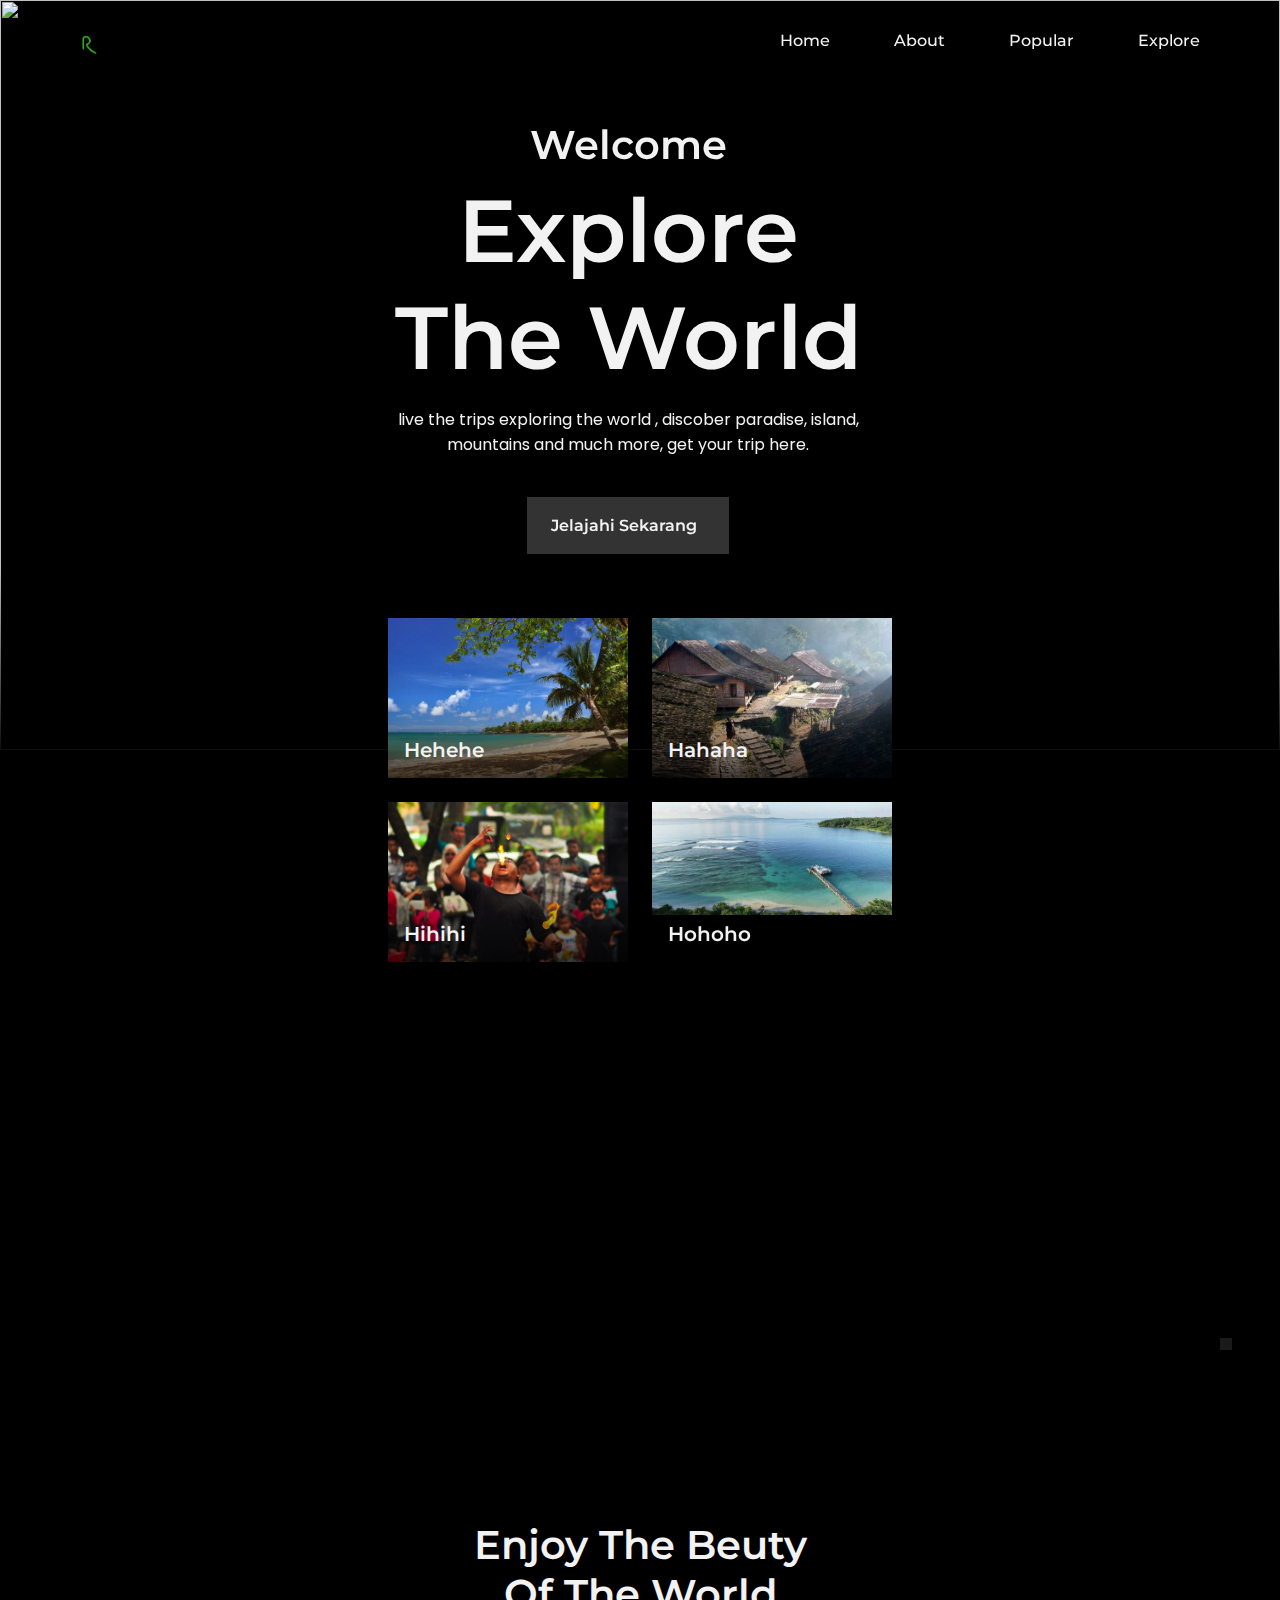
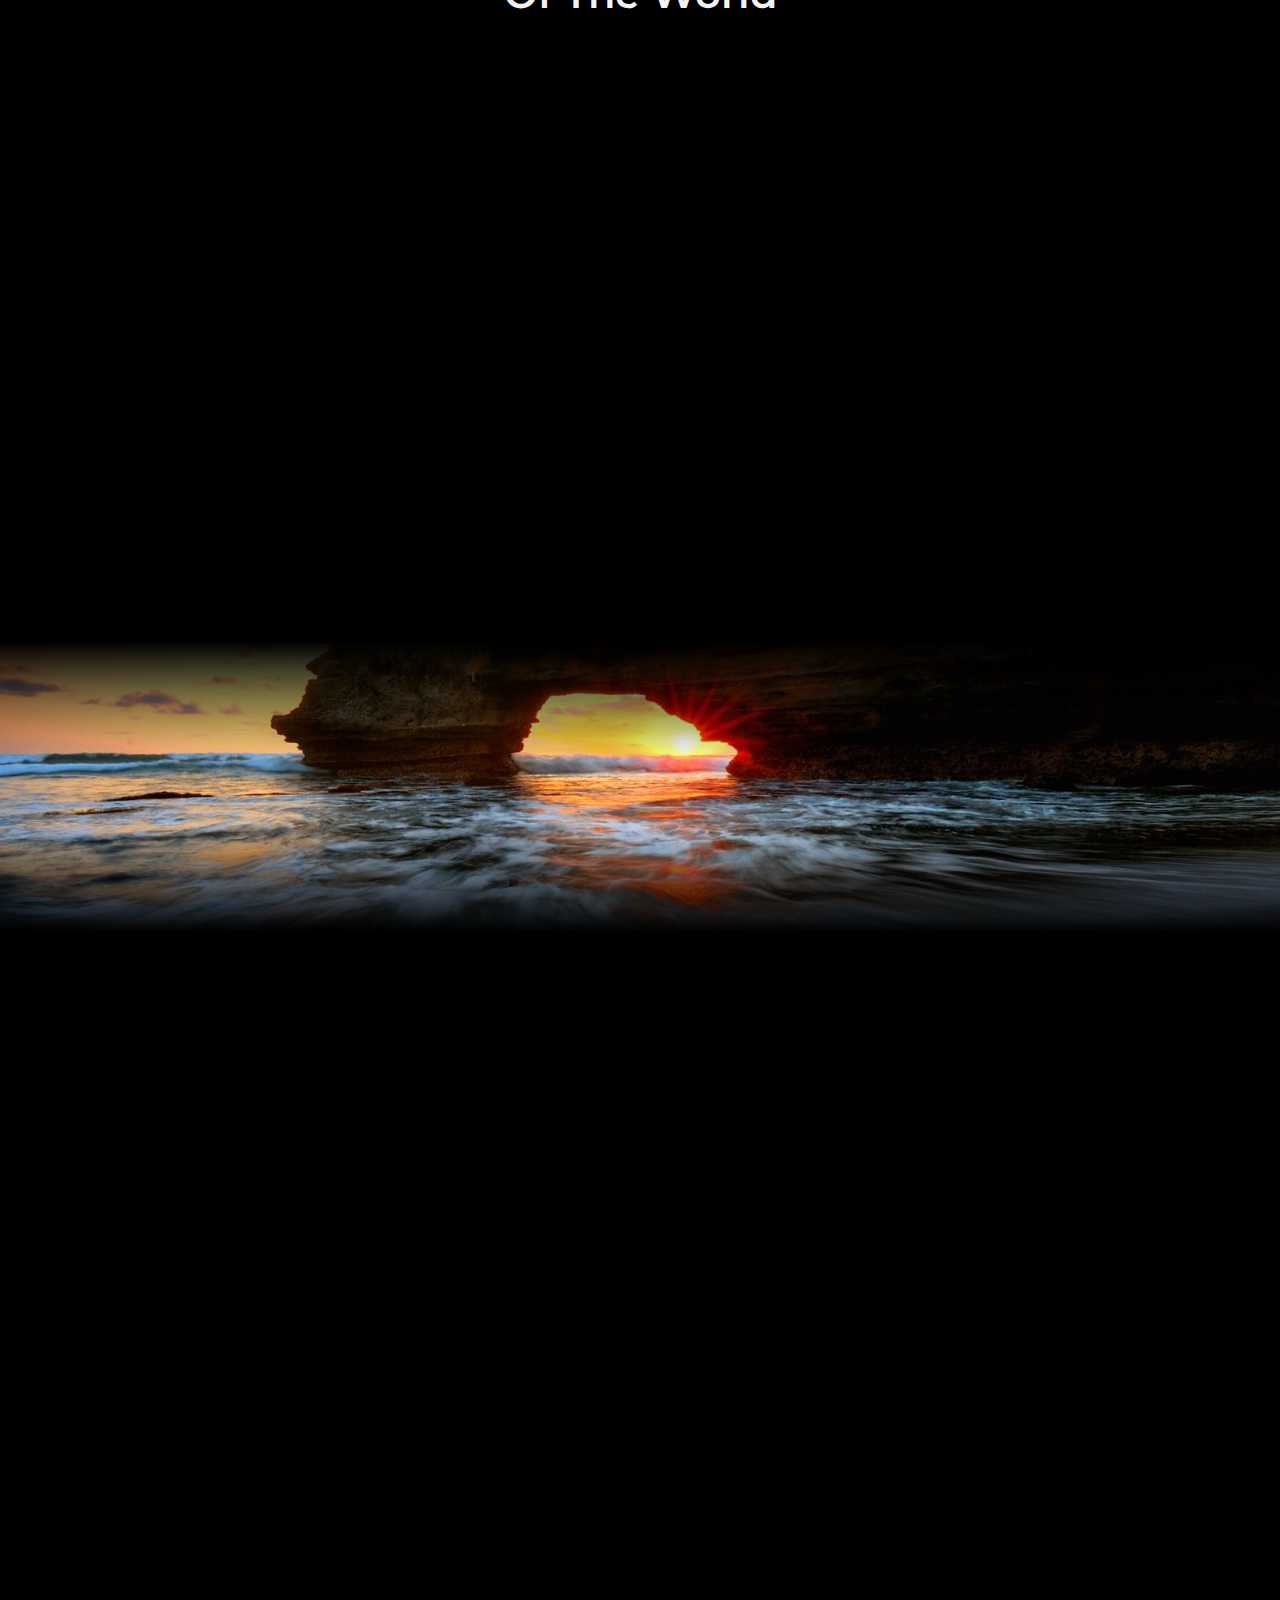
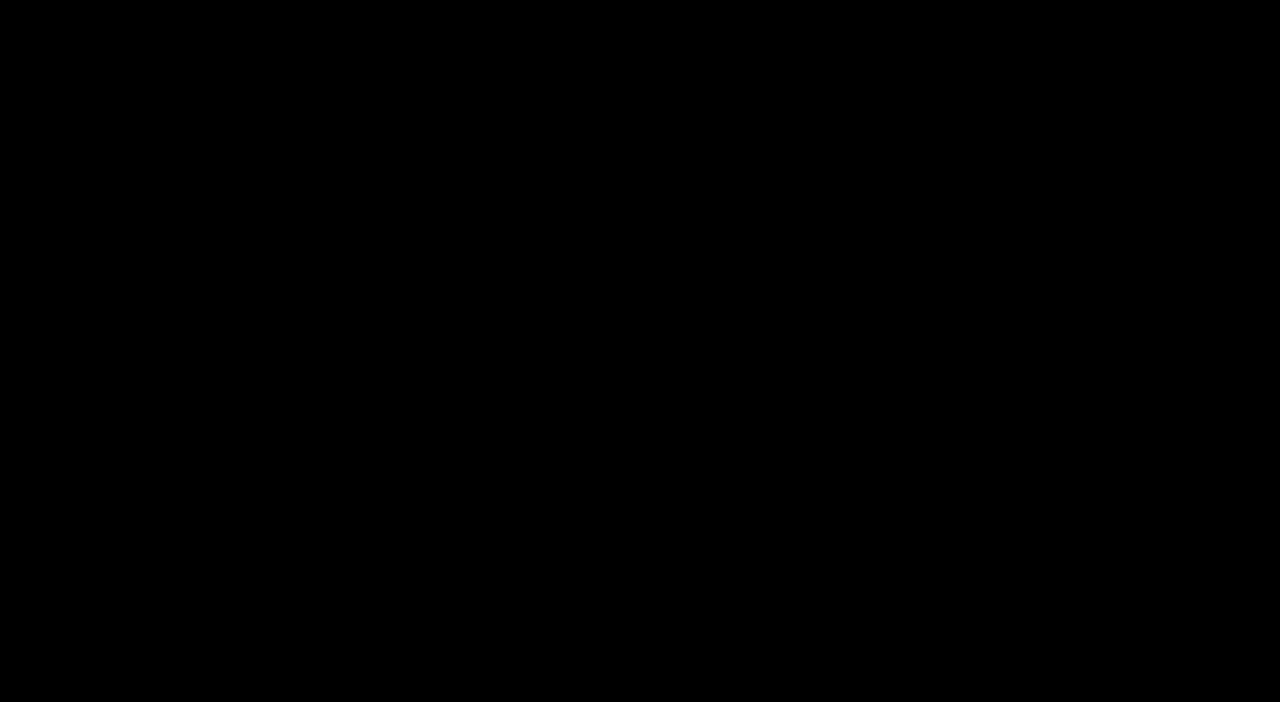
==== BantenaraNewVer/index.html @ 62ef26cf "Add files via upload" ====
<!DOCTYPE html>
   <html lang="en">
   <head>
      <meta charset="UTF-8">
      <meta name="viewport" content="width=device-width, initial-scale=1.0">

      <!--=============== FAVICON ===============-->
      <link rel="shortcut icon" href="assets/img/favicon.png" type="image/x-icon">

      <!--=============== REMIXICONS ===============-->
      <link href="https://cdn.jsdelivr.net/npm/remixicon@3.2.0/fonts/remixicon.css" rel="stylesheet">

      <!--=============== CSS ===============-->
      <link rel="stylesheet" href="assets/css/styles.css">

      <title>Responsive travel website - Bedimcode</title>
   </head>
   <body>
      <!--==================== HEADER ====================-->
      <header class="header" id="header">
         <nav class="nav container">
            <a href="#" class="nav__logo">
               <img src="assets/img/ITEM IJO-01.png" alt="" width="30px">
            </a>

            <div class="nav__menu" id="nav-menu">
               <ul class="nav__list">
                     <li class="nav__item">
                        <a href="#home" class="nav__link">Home</a>
                     </li>

                     <li class="nav__item">
                        <a href="#about" class="nav__link">About</a>
                     </li>

                     <li class="nav__item">
                        <a href="#popular" class="nav__link">Popular</a>
                     </li>

                     <li class="nav__item">
                        <a href="#explore" class="nav__link">Explore</a>
                     </li>
               </ul>

               <!-- button -->
               <div class="nav__close" id="nav-close">
                  <i class="ri-close-line"></i>
               </div>
            </div>

            <!-- toggle -->
            <div class="nav__toggle" id="nav-toggle">
               <i class="ri-menu-fill"></i>
            </div>
         </nav>
      </header>

      <!--==================== MAIN ====================-->
      <main class="main">
         <!--==================== HOME ====================-->
         <section class="home section" id="home">
            <img src="assets/img/BG REVISI BARU-01.jpg" alt="" class="home__bg">
            <div class="home__shadow"></div>

            <div class="home__container container grid">
               <div class="home__data">
                  <h3 class="home__subtitle">
                     Welcome
                  </h3>

                  <h1 class="home__title">
                     Explore <br> The World
                  </h1>

                  <p class="home__description">
                     live the trips exploring the world ,
                     discober paradise, island, mountains and
                     much more, get your trip here.
                  </p>

                  <a href="#about" class="button">
                        Jelajahi Sekarang <i class="ri-arrow-right-line"></i>
                  </a>
               </div>

               <div class="home__cards grid" >

                  <article class="home__card">
                     <img src="assets/img/assets-AnyerBeach.jpg" class="home__card-img" alt="">
                     <h3 class="home__card-title">Hehehe</h3>
                     <div class="home__card-shadow"></div>
                  </article>

                  <article class="home__card">
                     <img src="assets/img/assets-Baduy.jpg" class="home__card-img" alt="">
                     <h3 class="home__card-title">Hahaha</h3>
                     <div class="home__card-shadow"></div>
                  </article>

                  <article class="home__card">
                     <img src="assets/img/DEBUS.jpg" class="home__card-img" alt="">
                     <h3 class="home__card-title">Hihihi</h3>
                     <div class="home__card-shadow"></div>
                  </article>

                  <article class="home__card">
                     <img src="assets/img/taman nasional ujunng kulon.jpg" class="home__card-img" alt="">
                     <h3 class="home__card-title">Hohoho</h3>
                     <div class="home__card-shadow"></div>
                  </article>
               </div>
            </div>
         </section>

         <!--==================== ABOUT ====================-->
         <section class="about section" id="about">
            <div class="about__container container grid">
                  <div class="about__data">
                     <h2 class="section_title">
                        Learn More <br>
                        About Us
                     </h2>
                     <p class="about__description">
                        Lorem ipsum, dolor sit amet 
                        consectetur adipisicing elit. 
                        Quod, ullam! Lorem ipsum dolor sit 
                        Lorem ipsum dolor sit amet.amet.
                     </p>
                     <a href="#popular" class="button">
                        Explore Now <i class="ri-arrow-right-line"></i>
                     </a>
                  </div>
                  <div class="about__image">
                     <img src="/assets/img/bg-index.jpg" alt="" class="about__img">
                     <div class="about__shadow"></div>
                  </div>
            </div>       
         </section>

         <!--==================== POPULAR ====================-->
         <section class="popular section" id="popular">
            <h2 class="section__title">
               Enjoy The Beuty <br>
               Of The World
            </h2>
            <div class="popular__container container grid">
               <article class="popular__card">
                  <div class="popular__image">
                     <img src="assets/img/popular-mountain.jpg" alt="" class="popular__img">
                     <div class="popular__shadow"></div>
                  </div>
                  <h2 class="popular__title">
                     Hehehe
                  </h2>
                  <div class="popular__location">
                     <i class="ri-map-pin-line"></i>
                     <span>Banten</span>
                  </div>
   
               </article>

               <article class="popular__card">
                  <div class="popular__image">
                     <img src="assets/img/popular-forest.jpg" alt="" class="popular__img">
                     <div class="popular__shadow"></div>
                  </div>
                  <h2 class="popular__title">
                        Huhuhu
                  </h2>
                  <div class="popular__location">
                     <i class="ri-map-pin-line"></i>
                     <span>Banten</span>
                  </div>
   
               </article>
               <article class="popular__card">
                  <div class="popular__image">
                     <img src="assets/img/popular-forest.jpg" alt="" class="popular__img">
                     <div class="popular__shadow"></div>
                  </div>
                  <h2 class="popular__title">
                        Huhuhu
                  </h2>
                  <div class="popular__location">
                     <i class="ri-map-pin-line"></i>
                     <span>Banten</span>
                  </div>
   
               </article>
            </div>
         </section>
         
         <!--==================== EXPLORE ====================-->
         <section class="explore section" id="explore">
            <div class="explore__container grid">
               <div class="explore__image">
                  <img src="assets/img/bg-index.jpg" alt="" class="explore__img">
                  <div class="explore__shadow"></div>
               </div>

               <div class="explore__content container grid">
                  <div class="explore__data">
                     <h2 class="section__title">
                        Explore The <br>
                        Best Place
                     </h2>
                     <p class="explore__description">
                        Lorem ipsum dolor sit, amet consectetur adipisicing elit. 
                        Asperiores recusandae consequatur minus, id sit reprehenderit 
                        hic rem modi deserunt magni porro. Eligendi dicta dolorem 
                        adipisci illo sapiente! Repudiandae, reiciendis illum obcaecati 
                        natus quis mollitia dolorem rerum, vero illo facilis sequi eaque 
                        ducimus, deleniti porro quae veritatis labore voluptatum at modi!
                     </p>
                  </div>

                  <div class="explore__user">
                     <img src="assets/img/explore-perfil.png" alt="" class="explore__perfil">
                     <span class="explore_name">Pante Slebew</span>
                  </div>
               </div>
            </div>
         </section>
         
         <!--==================== JOIN ====================-->
         <section class="join section">
            <div class="join__container container grid">
               <div class="join__data">
                  <h2 class="section__title" >
                     Your Journey <br>
                     Starts Here
                  </h2>
                  <p class="join__description">
                     Lorem ipsum dolor sit amet consectetur 
                     adipisicing elit. Natus alias dolor eaque 
                     molestias doloribus accusantium.
                  </p>
                  <form action="" class="join__form">
                     <input type="email" placeholder="Enter your email" class="join__input"> 
                     <button class="join__button button">
                        Subscribe our newsletter <i class="ri-arrow-right-line"></i>
                     </button>
                  </form>
               </div>
               <div class="join__image">
                  <img src="assets/img/join-island.jpg" alt="" class="join__img">
                  <div class="join__shadow"></div>
               </div>
            </div>
         </section>
      </main>

      <!--==================== FOOTER ====================-->
      <footer class="footer">
         <div class="footer__container ">
            <div class="footer__content grid">
               <a href="" class="footer__logo">Bantenara</a>
               <p class="footer__description">
                  Lorem ipsum dolor sit amet <br> consectetur adipisicing elit. Iure, laborum.
               </p>
            </div>
            <div class="footer__data grid">
               <div>
                  <h3 class="footer__title">about</h3>
                  <ul class="footer__links">
                     <li>
                        <a href="#" class="footer__link">about us</a>
                     </li>

                     <li>
                        <a href="#" class="footer__link">features</a>
                     </li>

                     <li>
                        <a href="#" class="footer__link">News & blog</a>
                     </li>
                  </ul>
               </div>

               <div>
                  <h3 class="footer__title">company</h3>
                  <ul class="footer__links">
                     <li>
                        <a href="#" class="footer__link">FAQs</a>
                     </li>

                     <li>
                        <a href="#" class="footer__link">History</a>
                     </li>

                     <li>
                        <a href="#" class="footer__link">Testimonials</a>
                     </li>
                  </ul>
               </div>
               <div>
                  <h3 class="footer__title">contact</h3>
                  <ul class="footer__links">
                     <li>
                        <a href="#" class="footer__link">call center</a>
                     </li>

                     <li>
                        <a href="#" class="footer__link">support center</a>
                     </li>

                     <li>
                        <a href="#" class="footer__link">contact us</a>
                     </li>
                  </ul>
               </div>
               <div>
                  <h3 class="footer__title">supports</h3>
                  <ul class="footer__links">
                     <li>
                        <a href="#" class="footer__link">privacy policy</a>
                     </li>

                     <li>
                        <a href="#" class="footer__link">terms & services</a>
                     </li>

                     <li>
                        <a href="#" class="footer__link">payments</a>
                     </li>
                  </ul>
               </div>
            </div>

            <div class="footer__group">
               <div class="footer__social">
                  <a href="" class="footer__social-link">
                     <i class="ri-facebook-line"></i>
                  </a>
                  <a href="" class="footer__social-link">
                     <i class="ri-instagram-line"></i>
                  </a>
                  <a href="" class="footer__social-link">
                     <i class="ri-twitter-line"></i>
                  </a>
                  <a href="" class="footer__social-link">
                     <i class="ri-youtube-line"></i>
                  </a>
               </div>
               <span class="footer__copy">
                  &#169; Copyright Bantenara
               </span>
            </div>
         </div>
      </footer>

      <!--========== SCROLL UP ==========-->
      <a href="#" class="scrollup" id="scroll-up">
         <i class="ri-arrow-up-line"></i>
      </a>

      <!--=============== SCROLLREVEAL ===============-->
      <script src="assets/js/scrollreveal.min.js"></script>

      <!--=============== MAIN JS ===============-->
      <script src="assets/js/main.js"></script>
   </body>
</html>
---- BantenaraNewVer/assets/css/styles.css ----
/*=============== GOOGLE FONTS ===============*/
@import url("https://fonts.googleapis.com/css2?family=Montserrat:wght@500;600&family=Poppins:wght@400;500&display=swap");

/*=============== VARIABLES CSS ===============*/
:root {
  --header-height: 3.5rem;

  /*========== Colors ==========*/
  /*Color mode HSL(hue, saturation, lightness)*/
  --title-color: hsl(0, 0%, 95%);
  --text-color: hsl(0, 0%, 70%);
  --text-color-light: hsl(0, 0%, 60%);
  --body-color: hsl(0, 0%, 0%);
  --container-color: hsl(0, 0%, 8%);

  /*========== Font and typography ==========*/
  /*.5rem = 8px | 1rem = 16px ...*/
  --body-font: "Poppins", sans-serif;
  --second-font: "Montserrat", sans-serif;
  --biggest-font-size: 2.75rem;
  --h1-font-size: 1.5rem;
  --h2-font-size: 1.25rem;
  --h3-font-size: 1rem;
  --normal-font-size: .938rem;
  --small-font-size: .813rem;
  --smaller-font-size: .75rem;

  /*========== Font weight ==========*/
  --font-regular: 400;
  --font-medium: 500;
  --font-semi-bold: 600;

  /*========== z index ==========*/
  --z-tooltip: 10;
  --z-fixed: 100;
}


/*========== Responsive typography ==========*/
@media screen and (min-width: 1152px) {
  :root {
    --biggest-font-size: 5.5rem;
    --h1-font-size: 2.5rem;
    --h2-font-size: 1.5rem;
    --h3-font-size: 1.25rem;
    --normal-font-size: 1rem;
    --small-font-size: .875rem;
    --smaller-font-size: .813rem;
  }
}

/*=============== BASE ===============*/
* {
  box-sizing: border-box;
  padding: 0;
  margin: 0;
}

html {
  scroll-behavior: smooth;
  
}

body,
button,
input {
  font-family: var(--body-font);
  font-size: var(--normal-font-size);
  color: var(--text-color);
}

body {
  background-color: var(--body-color);
}

button,
input {
  outline: none;
  border: none;
}

h1, h2, h3, h4 {
  color: var(--title-color);
  font-family: var(--second-font);
  font-weight: var(--font-semi-bold);
}

ul {
  list-style: none;
}

a {
  text-decoration: none;
}

img {
  display: block;
  max-width: 100%;
  height: auto;
}

/*=============== REUSABLE CSS CLASSES ===============*/
.container {
  max-width: 1120px;
  margin-inline: 1.5rem;
}

.grid {
  display: grid;
  gap: 1.5rem;
}

.section {
  padding-block: 5rem 1rem;
}

.section__title {
  text-align: center;
  font-size: var(--h1-font-size);
  margin-bottom: 1.5rem;
}

.main {
  overflow: hidden; /* For animation ScrollReveal */
}

/*=============== HEADER & NAV ===============*/
.header{
  position: fixed;
  width: 100%;
  background-color: transparent;
  top: 0;
  left: 0;
  z-index: var(--z-fixed);
}

.nav{
  height: var(--header-height);
  display: flex;
  justify-content: space-between;
  align-items: center;
}

.nav__logo{
  color: var(--title-color);
  font-family: var(--second-font);
  font-weight: var(--font-semi-bold);
}

.nav__toggle,
.nav__close{
  display: flex;
  font-size: 1.2rem;
  color: var(--title-color);
  cursor: pointer;
}

/* Navigation for mobile devices */
@media screen and (max-width:1023px) {
  .nav__menu{
    position: fixed;
    top: -100%;
    left: 0;
    background-color: hsla(0,0%,0%,.3);
    width: 100%;
    padding-block: 4rem;
    backdrop-filter: blur(24px);
    -webkit-backdrop-filter: blur(24px);
    transition: top .4s;
  }
}

.nav__list{
  text-align: center;
  display: flex;
  flex-direction: column;
  row-gap: 2.5rem;

}

.nav__link{
  position: relative;
  color: var(--title-color);
  font-family: var(--second-font);
  font-weight: var(--font-medium);
}

.nav__close{
  position: absolute;
  top:1rem;
  right: 1.5rem;
}

/* Show menu */
.show-menu{
  top: 0;
}

/* Add blur to header */
.blur-header::after{
  content: '';
  position: absolute;
  width: 1000%;
  height: 100%;
  background-color: hsla(0,0%,0%,.3);
  backdrop-filter: blur(24px);
  -webkit-backdrop-filter: blur(24px);
  top: 0;
  left: 0;
  z-index: -1;
}

/* Active link */
.active-link::after{
  width: 70%;
  
}

/*=============== HOME ===============*/
.home{
  position: relative;
}

.home__bg{
  position: absolute;
  top: 0;
  left: 0;
  width: 100%;
  height: 750px;
  object-fit: cover;
  object-position: center;
}

.home__shadow{
  position: absolute;
  top: 0;
  left:0;
  width: 100%;
  height: 800px;
  background: linear-gradient(180deg, 
  hsla(0,0%,0%,0)58%,
  hsl(0,0%,0%)78% );
}
.home__container{
   position: relative;
   padding-top: 3rem;
   row-gap: 3rem;
}

.home__data{
  text-align: center;
}

.home__subtitle{
  font-size: var(--h3-font-size);
  margin-bottom: .5rem;
}

.home__title{
  font-size: var(--biggest-font-size);
  margin-bottom: 1rem;
}

.home__description{
  margin-bottom: 2rem;
  color: var(--title-color);
}

.home__cards{
  grid-template-columns: 240px;
  justify-content: center;

}

.home__card{
  position: relative;
  overflow: hidden;
}

.home__card-img{
  transition: transform .4s;
}

.home__card-shadow{
  position: absolute;
  width: 100%;
  height: 100%;
  top: 0;
  left: 0;
  background: linear-gradient(180deg,hsla(0,0%,0%,0)50%, hsl(0,0%,0%)120%);


}

.home__card-title{
  position: absolute;
  left: 1rem;
  bottom: 1rem;
  font-size: var(--h3-font-size);
  z-index: 1;
}

.home__card:hover .home__card-img {
  transform: scale(1.2);
}

/*=============== BUTTON ===============*/
.button{
  background-color: hsla(0,0%,100%, .2);
  padding: 1.2rem 1.5rem;
  color: var(--title-color);
  display: inline-flex;
  align-items: center;
  column-gap: .5rem;
  font-family: var(--second-font);
  font-weight: var(--font-semi-bold);
  backdrop-filter: blur(24px);
  -webkit-backdrop-filter: blur(24px);

}

.button i{
  font-size: 1.25rem;
  transition: transform .4s;
  font-weight: initial;
}

.button:hover i{
  transform: translateX(.25rem);
}

/*=============== ABOUT ===============*/
.about__container{
  row-gap: 3rem;
  justify-content: center;

}

.about__data{
  text-align: center;

}

.about__description{
  margin-bottom: 2rem;
}
.about__image{
  position: relative;
  justify-content: center;
  overflow: hidden;
  
}
.about__img{
  width: 450px;
  transition: transform .4s;
  align-items: center;
}
.about__shadow{
  position: absolute;
  top:0;
  left: 0;
  width: 100%;
  height: 100%;
  background: linear-gradient(180deg, hsla(0,0%,0%,0)50%, hsl(0,0%,0%)125%);
}
.about__image:hover .about__img{
  transform: scale(1.2);
}
/*=============== POPULAR ===============*/
.popular__container{
  padding-top: 1.5rem;
  grid-template-columns: 240px;
  justify-content: center;
  row-gap: 2.5rem;
}
.popular__image{
  position: relative;
  overflow: hidden;
  margin-bottom: 1rem;

}
.popular__img{
  transition: transform .4s;
 
}
.popular__shadow{
  position: absolute;
  top: 0;
  left: 0;
  width: 100%;
  height: 100%;
  background: linear-gradient(180deg,hsla(0,0%,0%,0)50%, hsl(0,0%,0%)125%);
}
.popular__title{
  font-size: var(--h3-font-size);
  margin-bottom: .5rem;
}
.popular__location{
  display: inline-flex;
  align-items: center;
  column-gap: .25rem;
  font-size: var(--small-font-size);
  font-family: var(--second-font);
  font-weight: 500;
}
.popular__location i{
  font-size: 1rem;
}
.popular__image:hover .popular__img{
  transform: scale(1.2);
}


/*=============== EXPLORE ===============*/
.explore{
  position: relative;
  justify-content: center;

}
.explore__image{
  position: absolute;
  overflow: hidden;
  text-align: center;
 
}

.explore__img{
  width: 100%;
  height: 333px ;
  object-fit: cover;
  object-position: center;
  right: 0;
}

.explore__shadow{
  position: absolute;
  top: 0;
  left: 0;
  width: 100%;
  height: 100%;
  background: linear-gradient(180deg, 
  hsl(0,0%,0%)5%, 
  hsla(0,0%,0%,0)40%,
  hsla(0,0%,0%,0)60%, 
  hsl(0,0%,0%)92% );
}

.explore__content{
  position: relative;
  padding-top: 16rem;
  text-align: center;
  row-gap: 2.5rem;
}
.explore__user{
  display: inline-flex;
  align-items: center;
  justify-content: center;
  column-gap: .5rem;
}
.explore__perfil{
  width: 30px;
  border-radius: 50%;

}
.explore__name{
  font-size: var(--small-font-size);
  color: var(--title-color);
}

/*=============== JOIN ===============*/
.join__container{
  position: relative;
  row-gap: 3rem;
 

}
.join__data{
  text-align: center;
}
.join__description{
  margin-bottom: 2rem;
}
.join__form{
  display: grid;
  row-gap: 1rem;

}
.join__input{
  padding: 1.25rem 1rem;
  background-color: var(--container-color);
}
.join__button{
  cursor: pointer;
}
.join__image{
  position: relative;
  justify-self: center;
  overflow: hidden;
}
.join__img{
  width: 300px;
  transition: transform .4s;
}
.join__shadow{
  position: absolute;
  top: 0;
  left: 0;
  width: 100%;
  height: 100%;
  background: linear-gradient(180deg,hsla(0,0%,0%,0)50%, hsl(0,0%,0%)125%);

}
.join__image:hover .join__img{
  transform: scale(1.2)
}
/*=============== FOOTER ===============*/
.footer{
  padding-block: 2.5rem;
  padding-top: 5rem;
  align-items: center;
  position: relative;
}
.footer__container{
  position: absolute;
  row-gap: 3.5rem;
 padding: 2rem;
  left: 0;
  right: 0;
  width: 100%;
  object-fit: cover;
  object-position: center;
  background-color: hsla(0,0%,100%, .2);

}

.footer__logo{
  display: inline-block;
  color: var(--title-color);
  font-size: var(--h2-font-size);
  font-family: var(--second-font);
  font-weight: var(--font-semi-bold);
  margin-bottom: 1rem;
}

.footer__data{
  grid-template-columns: repeat(2, max-content);
  gap: 2.5rem 3.5rem;
}
.footer__title{
  font-size: var(--h3-font-size);
  margin-bottom: 1rem;

}
.footer__links{
  display: grid;
  row-gap: .75rem;
}
.footer__link{
  color: var(--text-color);
  transition: color .4s;
}
.footer__link:hover{
  color: var(--title-color);
}
.footer__group, .footer__social{
  display: flex;
}

.footer__group{
  margin-top: 5rem;
  flex-direction: column;
  align-items: center;
  row-gap: 2rem;

}
.footer__social{
  column-gap: 1.5rem;
}
.footer__social-link{
  color: var(--text-color);
  font-size: 1.25rem;
  transition: color .4s, transform .4s;
}

.footer__social-link:hover{
  color: var(--text-color);
  transform: translateY(-.25rem);
}
.footer__copy{
  font-size: var(--smaller-font-size);
  color: var(--text-color);
  text-align: center;
}
/*=============== SCROLL BAR ===============*/
::-webkit-scrollbar{
  width: .6rem;
  border-radius: .5rem;
  background-color: hsl(0,0%,10%);
}
::-webkit-scrollbar-thumb{
  border-radius: .5rem;
  background-color: hsl(0,0%,20%);
}
::-webkit-scrollbar-thumb:hover{
  
  background-color: hsl(0,0%,10%);
}

/*=============== SCROLL UP ===============*/
.scrollup{
  position: fixed;
  right: 1rem;
  bottom: -50%;
  background-color: hsla(0,0%,100%, .1);
  padding: 6px;
  display: inline-flex;
  color: var(--title-color);
  font-size: 1.25rem;
  backdrop-filter: blur(24px);
  -webkit-backdrop-filter: blur(24px);
  z-index:var(--z-tooltip);
  transition: bottom .4s, transform .4s;
}

.scrollup:hover{
  transform: translateY(-.25rem);
}


/* Show Scroll Up */
.show-scroll{
  bottom:3rem;
}

/*=============== BREAKPOINTS ===============*/
/* For small devices */
@media screen and (max-width:340px) {
  .container{
    margin-inline: 1rem;
  }
  .footer__data{
    grid-template-columns:max-content ;
  }
  
}

/* For medium devices */
@media screen and (min-width:576px) {
  .home__container,
  .about__container,
  .join__container
  {
    grid-template-columns: 380px;
    justify-content: center;
  }
  .footer__data img{
    grid-template-columns: repeat(3, 240px);
  
  }
}
@media screen and (min-width:768px) {
  .home__cards{
    grid-template-columns: repeat(2, 240px);
  }
  .about__container,
  .join__container{
    grid-template-columns: repeat(2, 350px);
    align-items: center;
  }

  .about__data,
  .about__data .section__title, 
  .join__data,
  .join__data .section__title{
    text-align: initial;
  }

  .popular__container{
    grid-template-columns: repeat(2, 240px);
  }
  .explore__img{
    width: 100vw;
  }
  .join__image{
    order: -1;

  }
  .footer__content{
    
    justify-content: space-between;
  }
  .footer__group{
    flex-direction: row;
    justify-content: space-between;
  }
  .footer__data{
    display: flex;
    justify-content: space-between;
    align-items: center;
  }
  .footer__copy{
    order: -1;
  }
}

/* For large devices */
@media screen and (min-width: 1023px) {
  .nav__close,
  .nav__toggle{
    display: none;
  }
  .nav__list{
    flex-direction:row;
    column-gap: 4rem;
  }
  .popular__container{
    grid-template-columns: repeat(3, 240px);
  }
  .footer__data{
    grid-template-columns: repeat(4, max-content);
    column-gap: 4.5rem;
    padding-block: 1rem;
  }
  
}

@media screen and (min-width:1152px){
  .container{
    margin-inline: auto;
  }
  .section{
    padding-block: 7rem 2rem;
  }
  .nav{
    height: calc(var(--header-height) + 1.5rem);
  }
  .blur-header::after{
    backdrop-filter: blur(25px);
    -webkit-backdrop-filter: blur(25px);
  }
  .home__container{
    grid-template-columns: auto;
    justify-content: center;
    text-align: center;
    row-gap: 4rem;
    padding-top: .5rem;
  }
  .home__shadow{
    height: 980px;
  }
  .home__data{
    text-align: center;
    width: 480px;
  }
  .home__subtitle{
    font-size: var(--h1-font-size);
  }
  .home__description{
    margin-bottom: 2.5rem;
  }
  .home__card{
    grid-template-columns: repeat(4, 260px);
  }
  
  .about__container{
    grid-template-columns: 400px 460px;
    column-gap: 8.5rem;
    padding-block: 1rem;
  }
  .about__description{
    margin-bottom: 3rem;
  }

  .popular__container{
    grid-template-columns: repeat(3, 300px);
    column-gap: 3rem;
    padding-top: 4rem;
  }

  .join__container{
    grid-template-columns: 460px 340px;
    column-gap: 8.5rem;
    padding-block: 1rem 5rem;

  }
  .join__image{
    width: 460px;
  }
  
  .footer{
    padding-block: 5rem 3rem;

  }
  .footer__title{
    margin-bottom: 1.5rem;
  }
  .footer__group{
    margin-top: 7rem;
  }

  .scrollup{
    right: 3rem;
  }
}
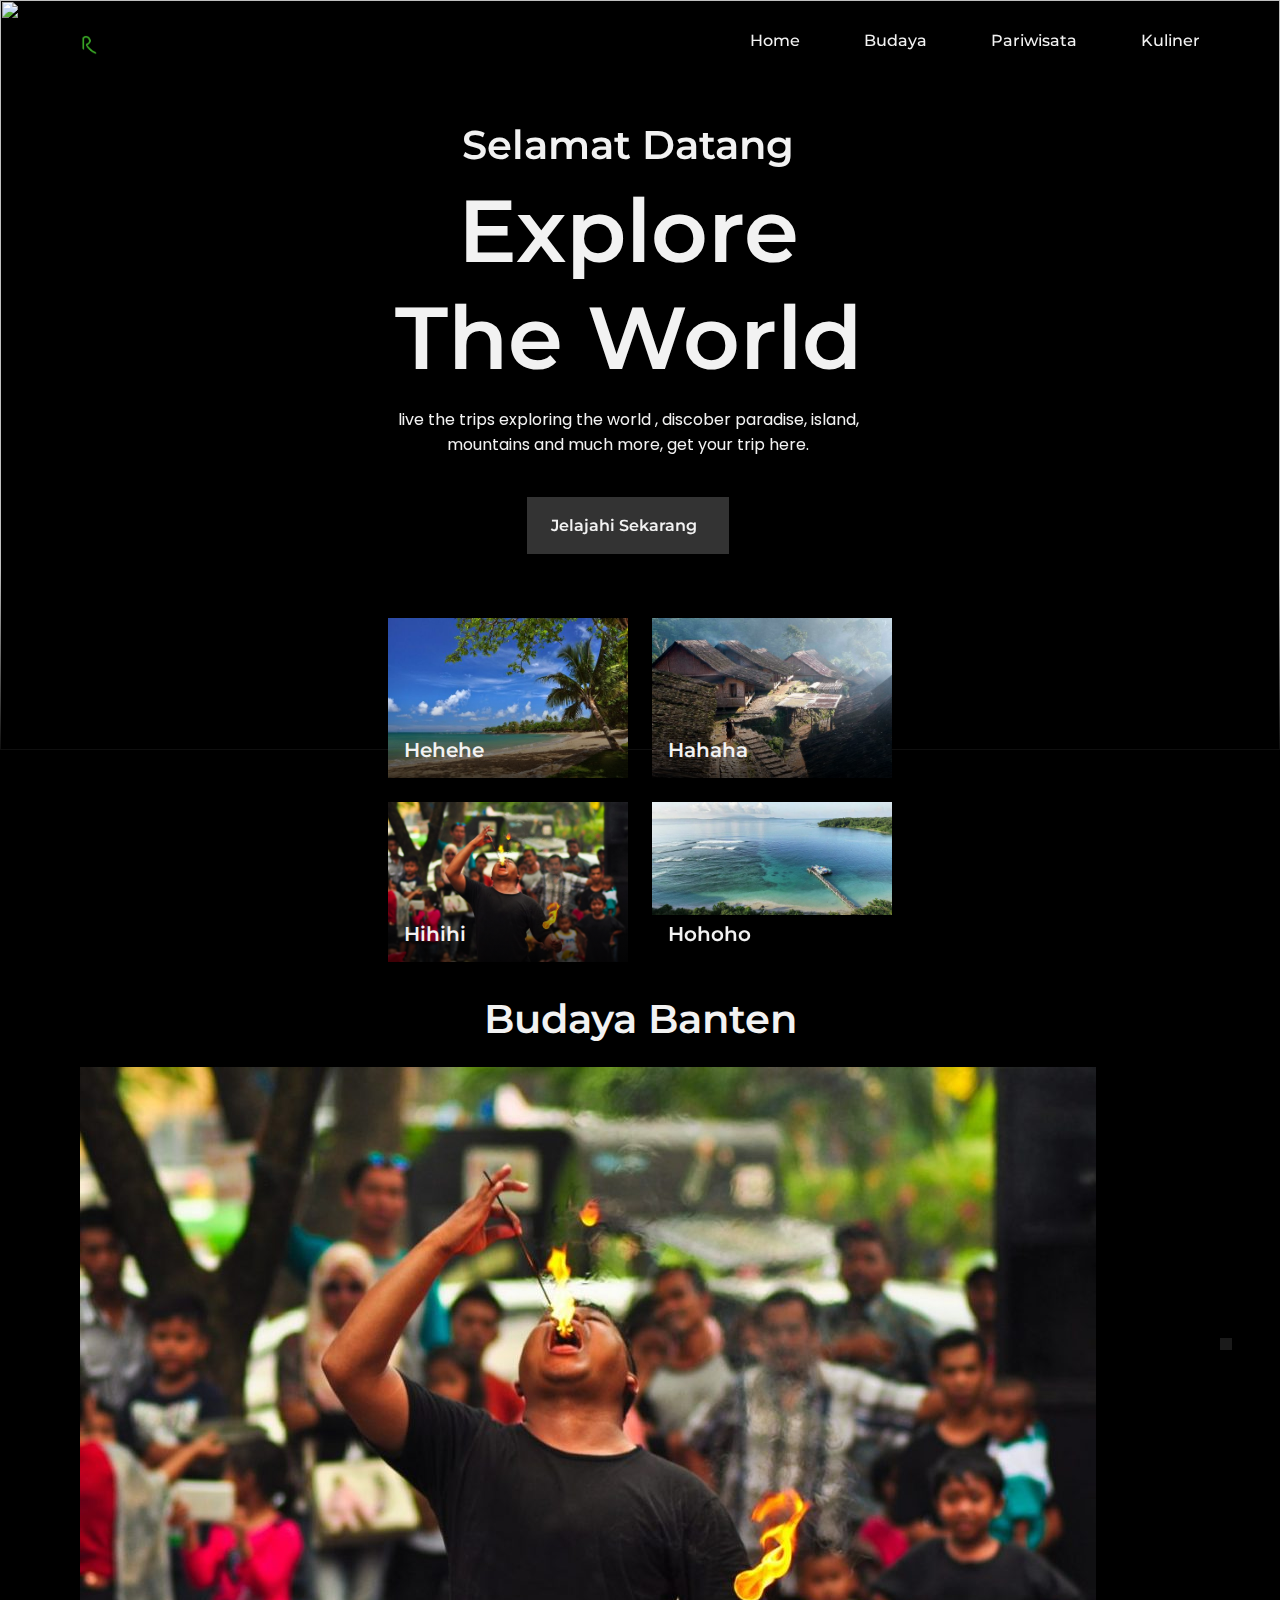
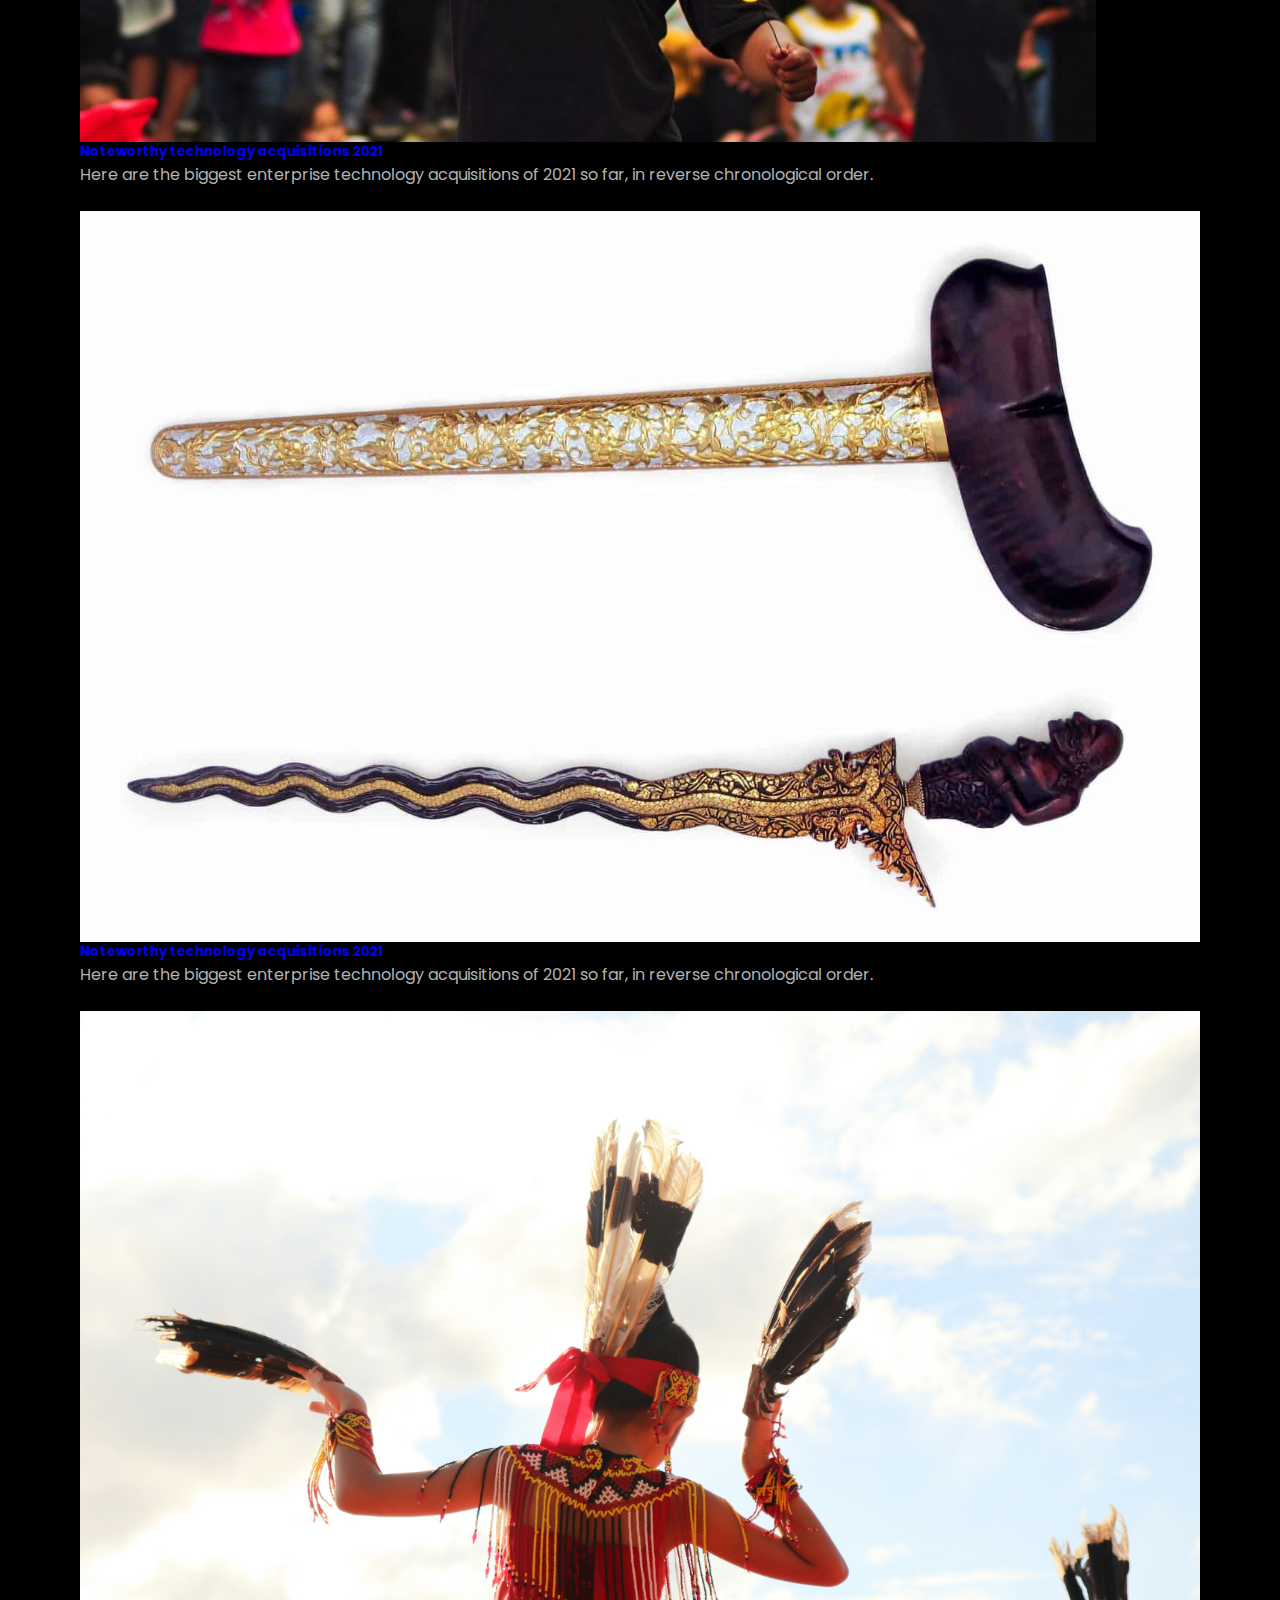
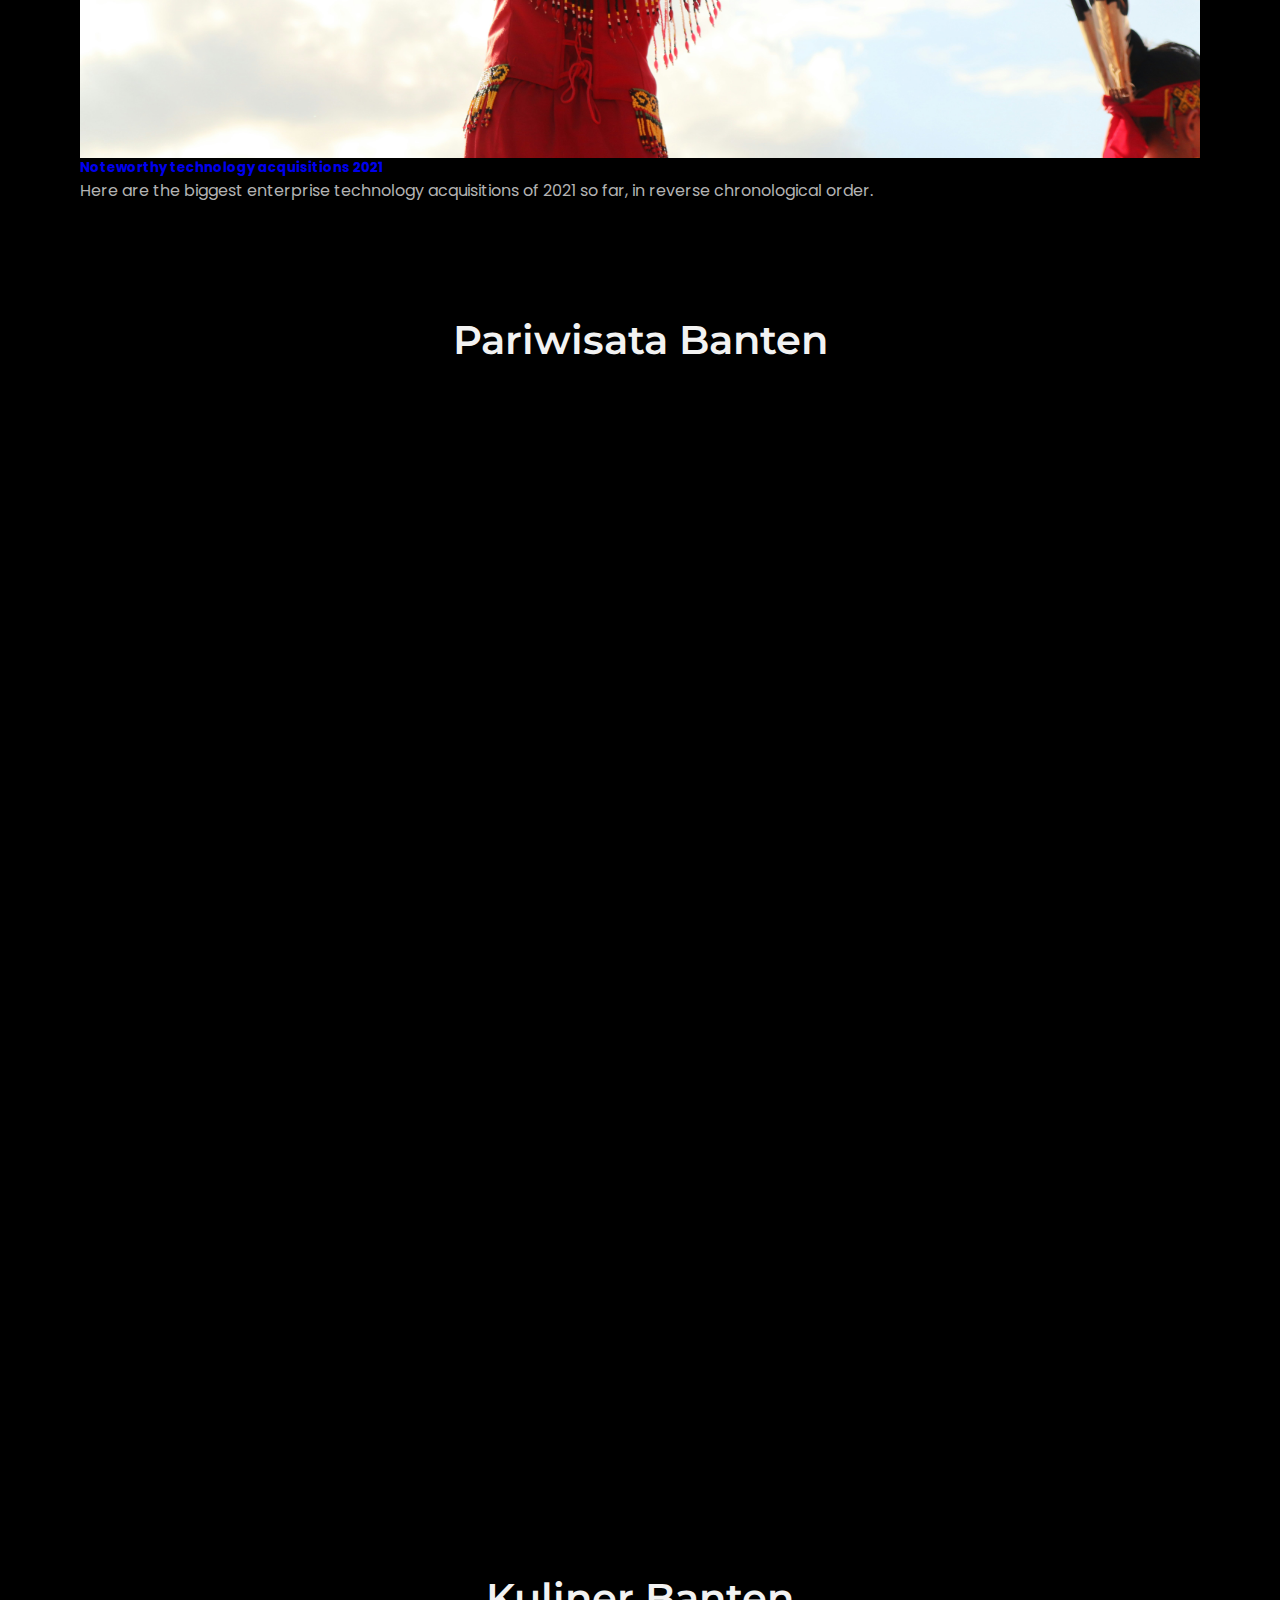
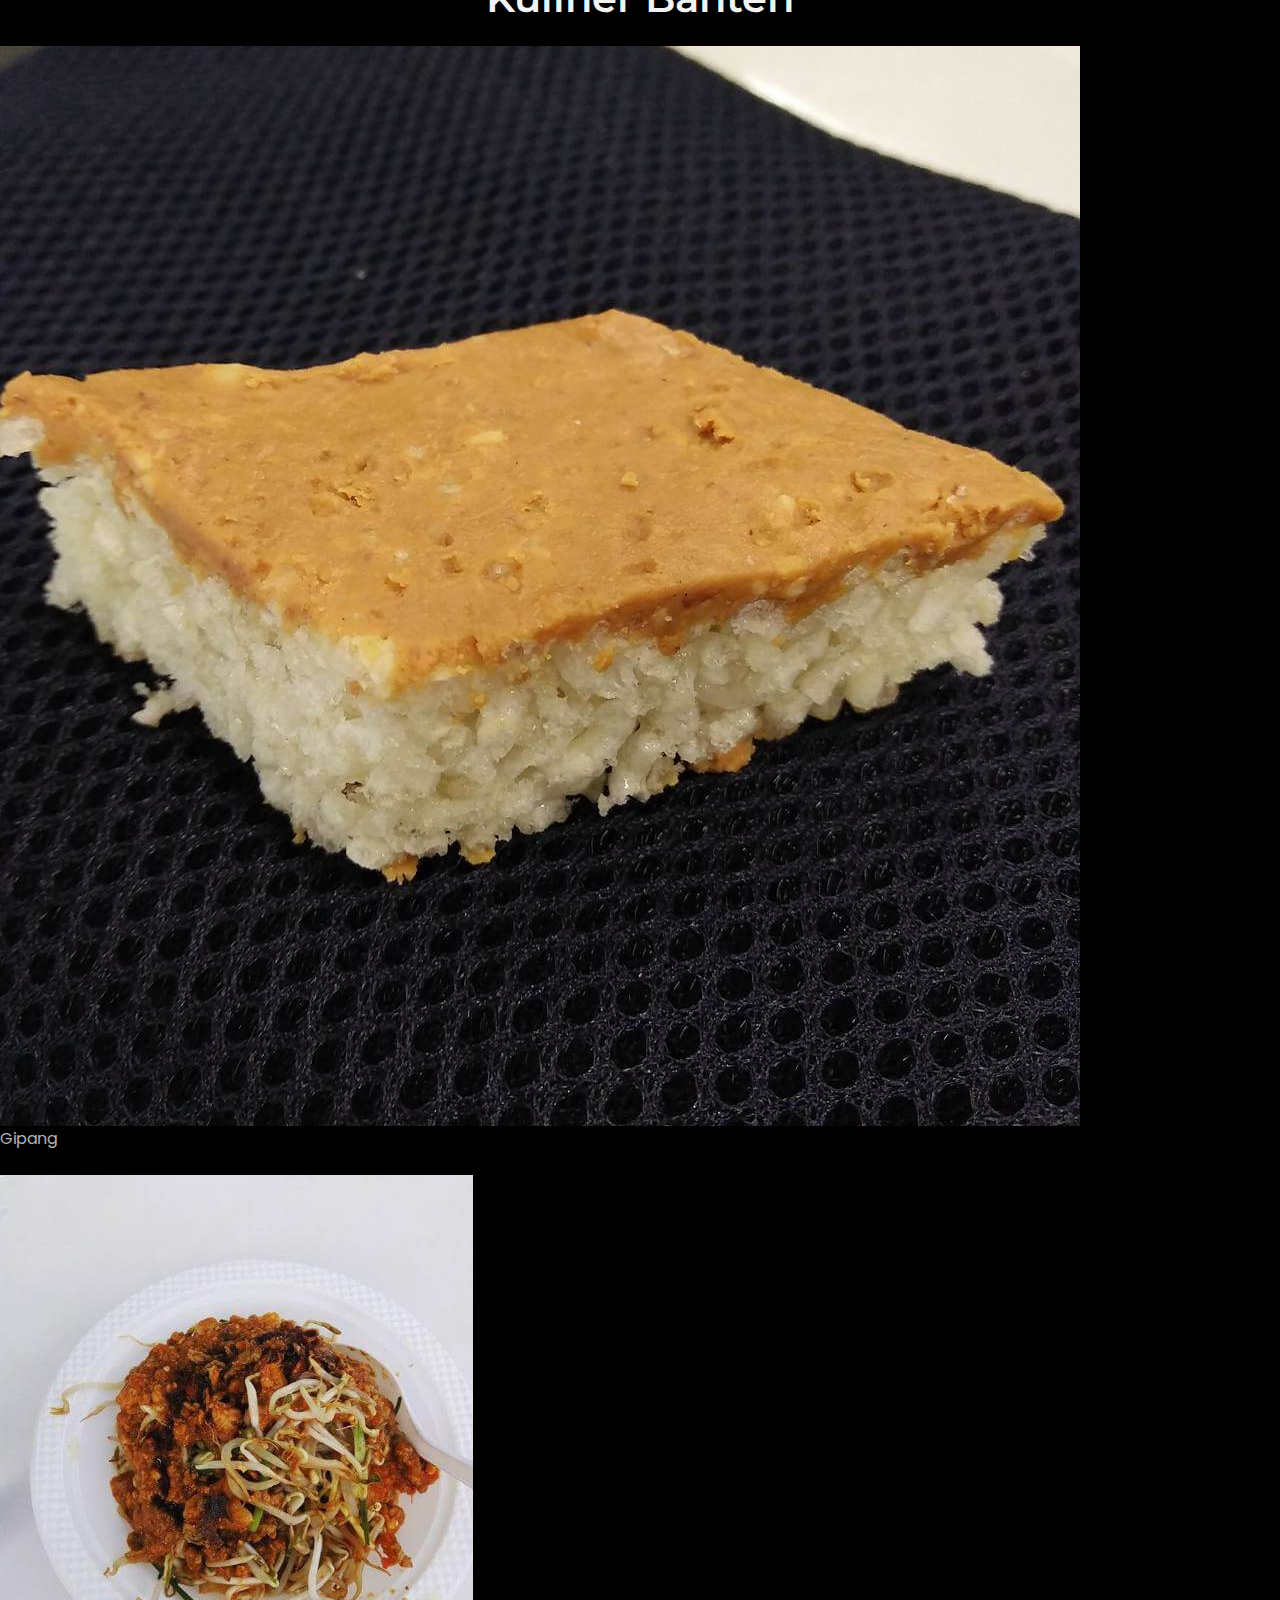
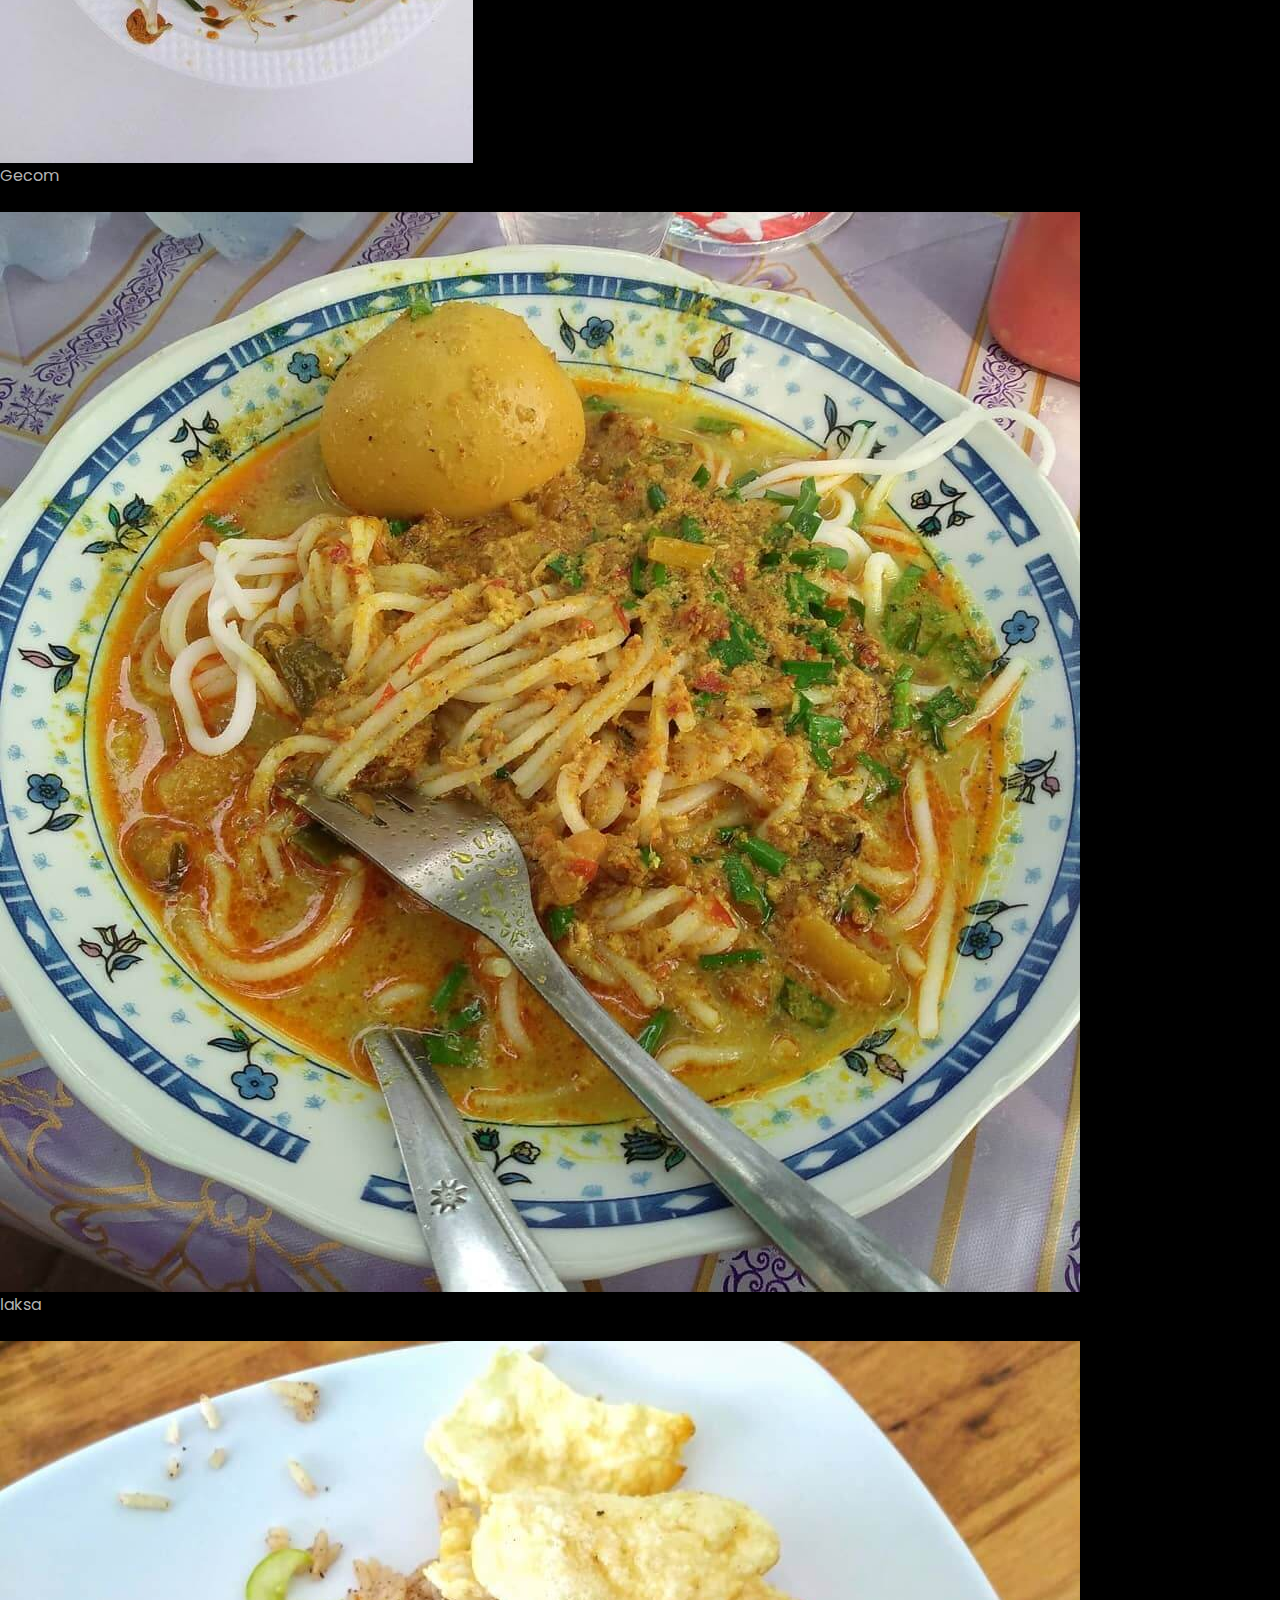
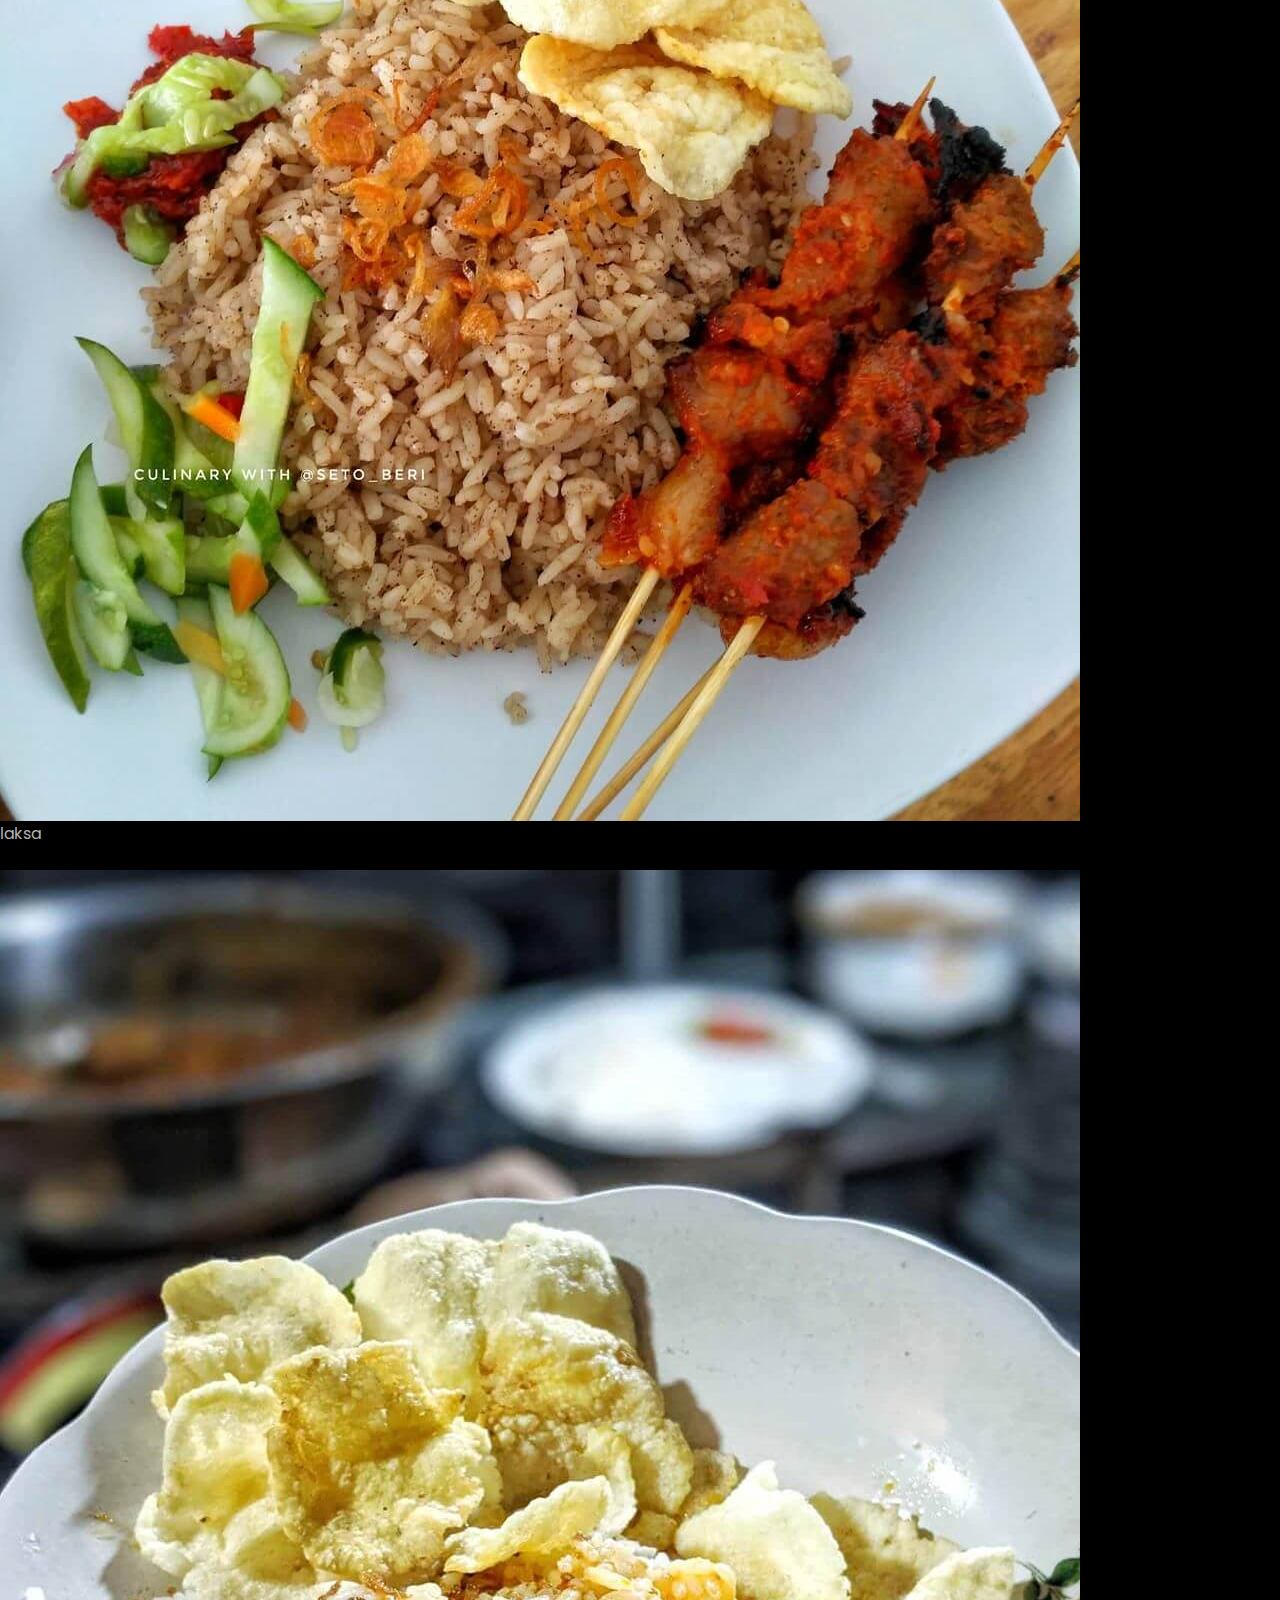
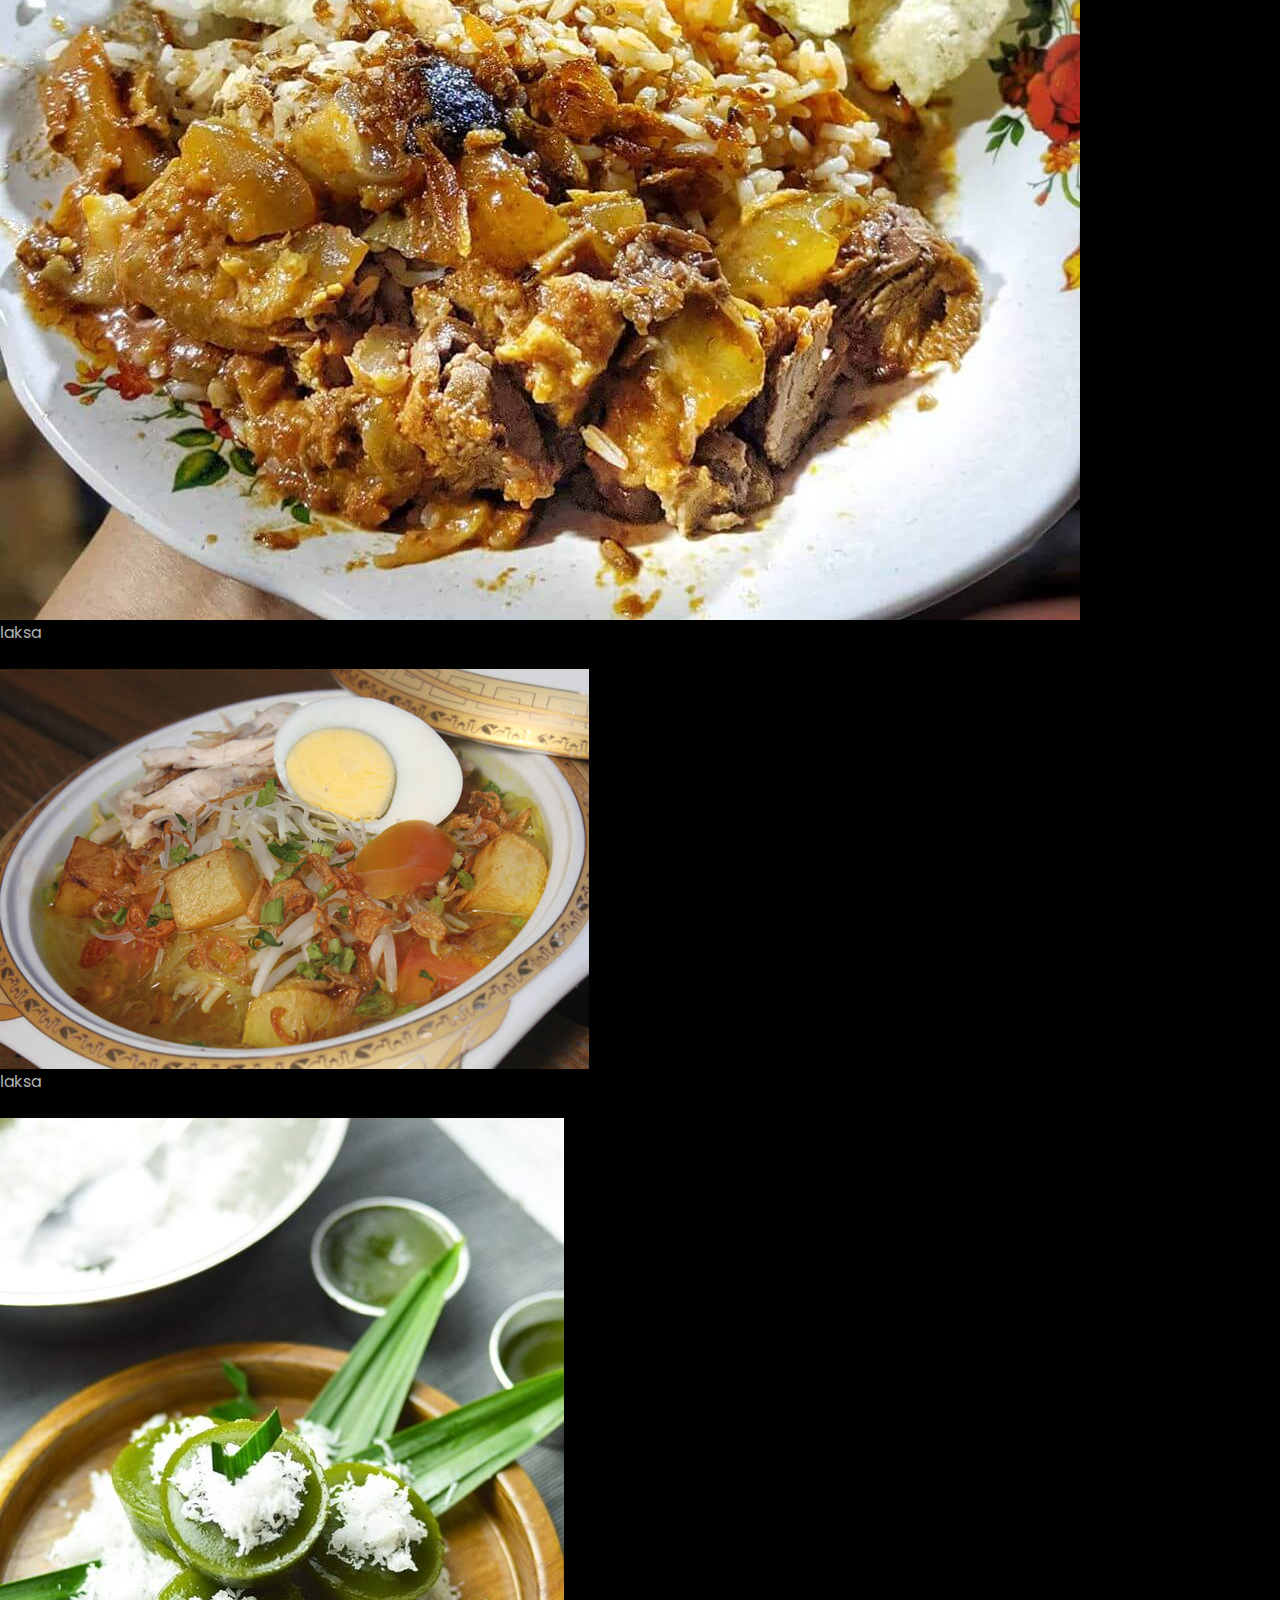
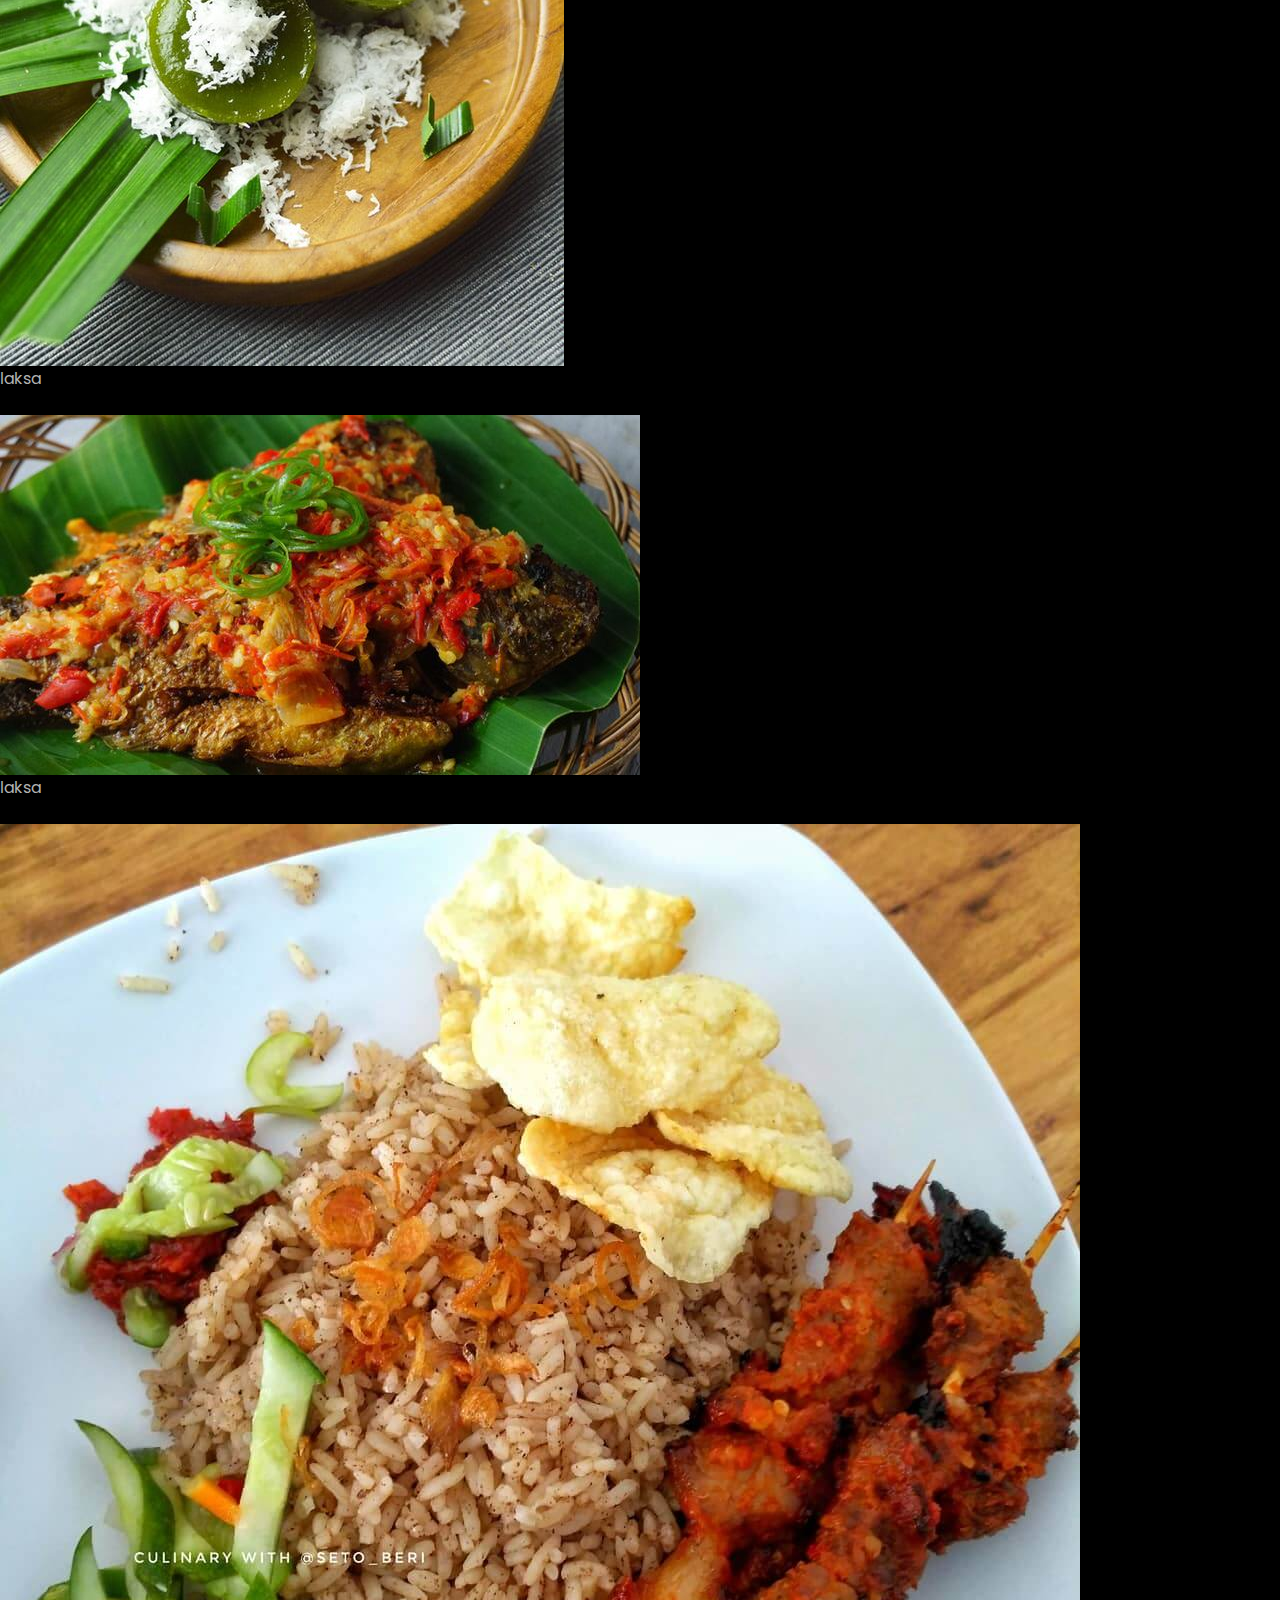
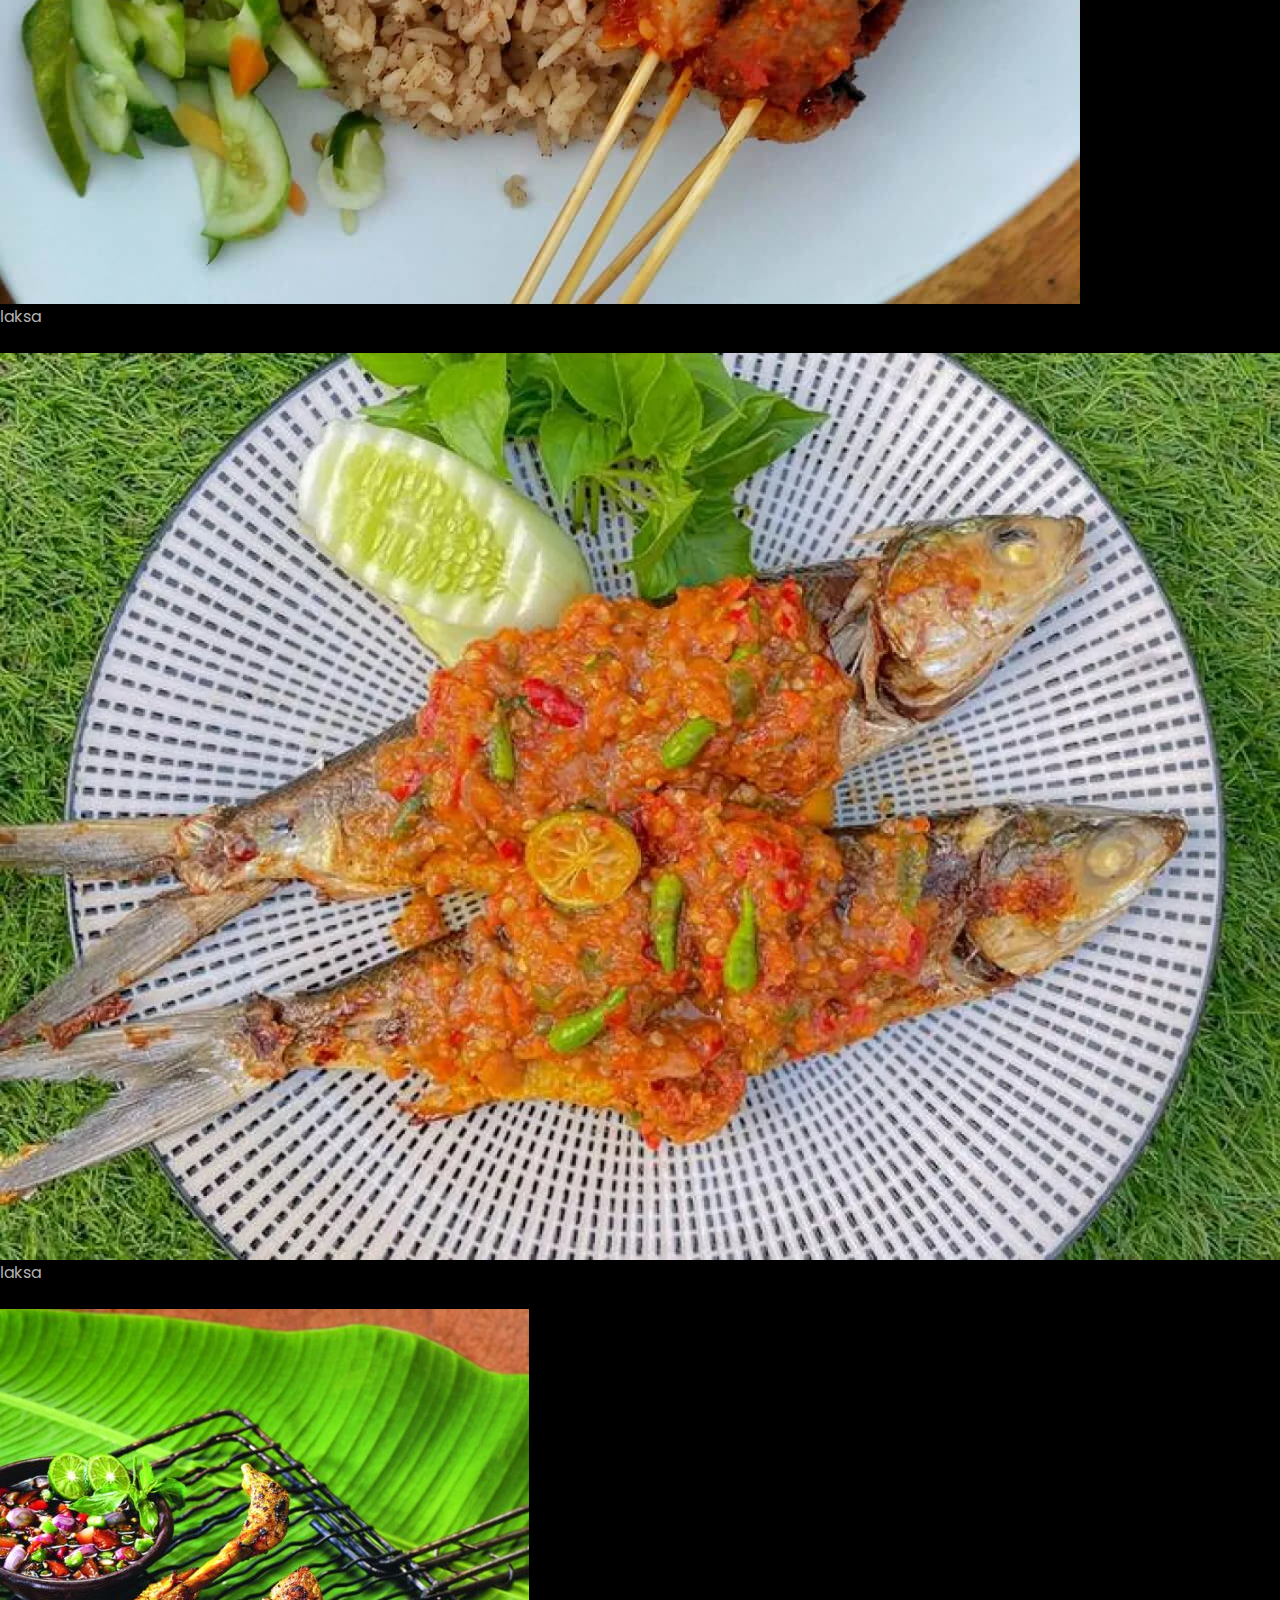
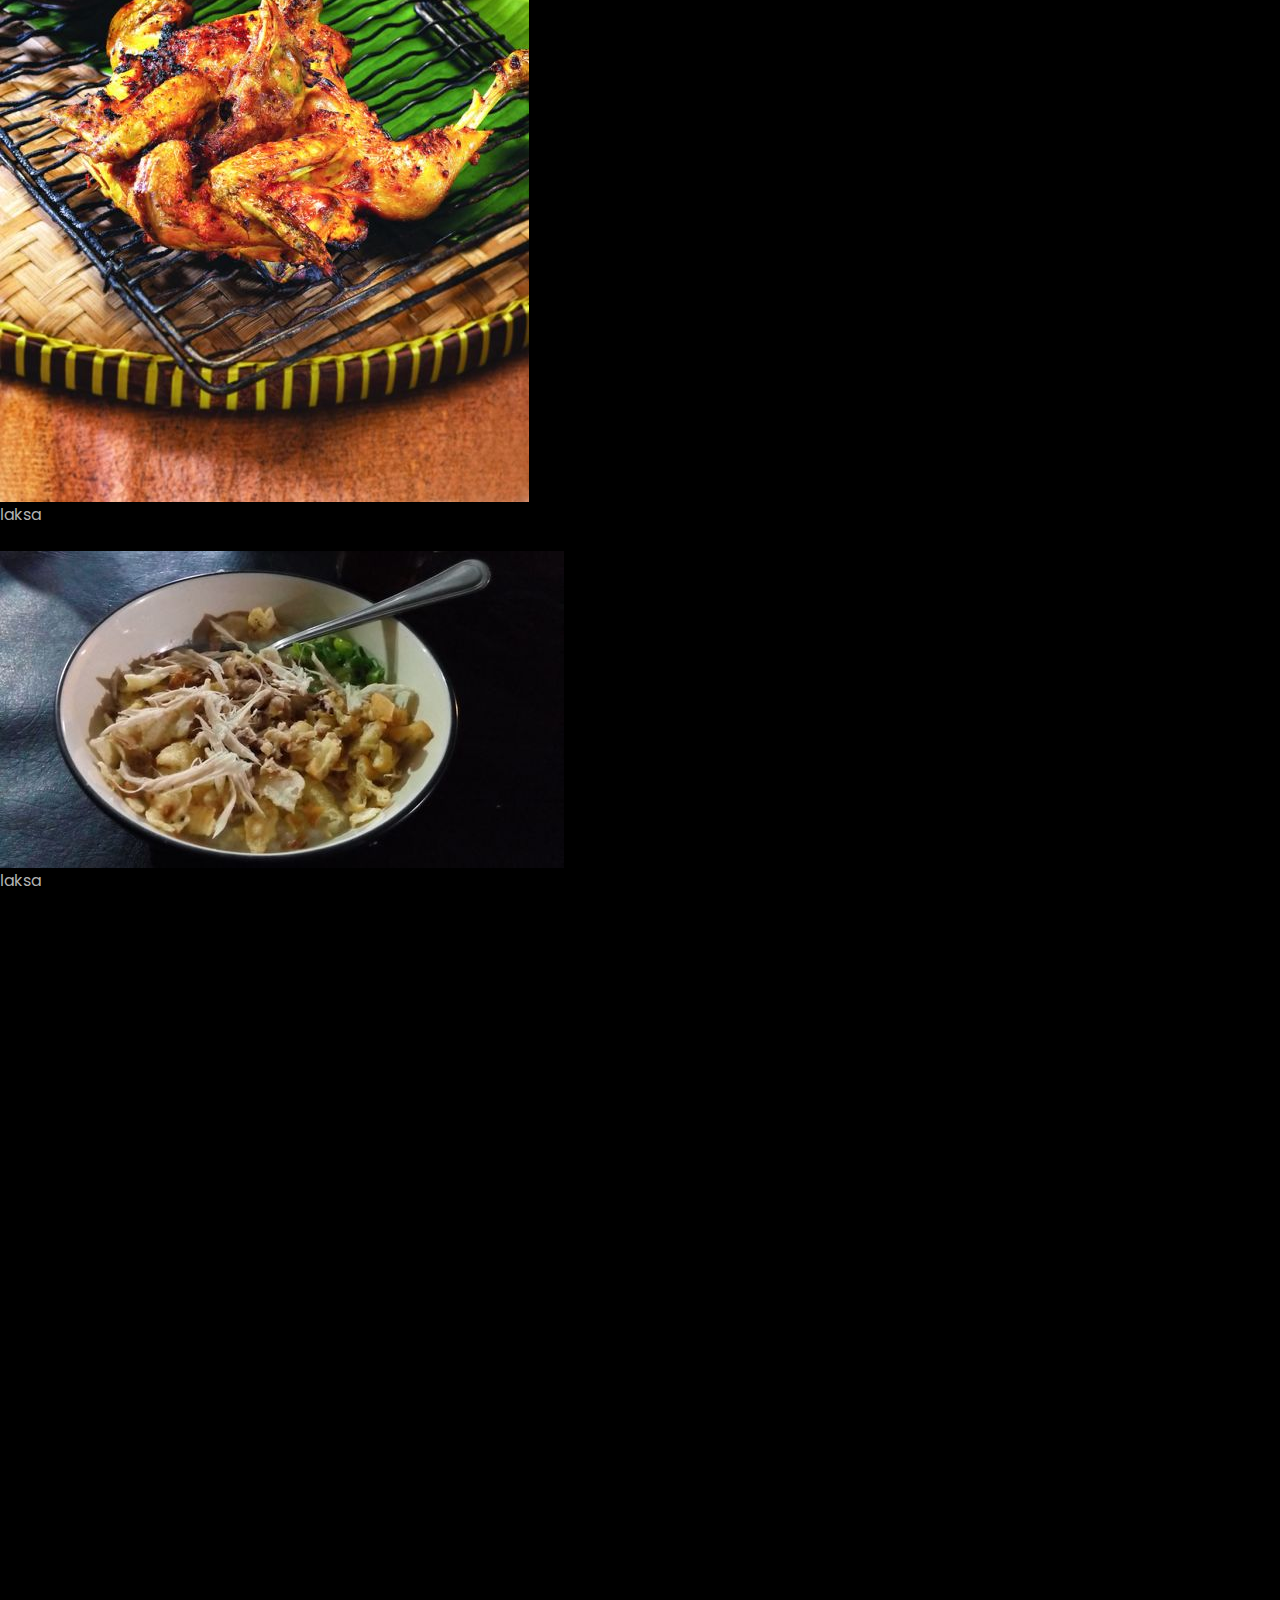
==== commit 5509c6e4: "memperbaiki dan menambahkan content" ====
--- a/BantenaraNewVer/index.html
+++ b/BantenaraNewVer/index.html
@@ -1,363 +1,511 @@
 <!DOCTYPE html>
-   <html lang="en">
-   <head>
-      <meta charset="UTF-8">
-      <meta name="viewport" content="width=device-width, initial-scale=1.0">
-
-      <!--=============== FAVICON ===============-->
-      <link rel="shortcut icon" href="assets/img/favicon.png" type="image/x-icon">
-
-      <!--=============== REMIXICONS ===============-->
-      <link href="https://cdn.jsdelivr.net/npm/remixicon@3.2.0/fonts/remixicon.css" rel="stylesheet">
-
-      <!--=============== CSS ===============-->
-      <link rel="stylesheet" href="assets/css/styles.css">
-
-      <title>Responsive travel website - Bedimcode</title>
-   </head>
-   <body>
-      <!--==================== HEADER ====================-->
-      <header class="header" id="header">
-         <nav class="nav container">
-            <a href="#" class="nav__logo">
-               <img src="assets/img/ITEM IJO-01.png" alt="" width="30px">
+<html lang="en">
+
+<head>
+   <meta charset="UTF-8">
+   <meta name="viewport" content="width=device-width, initial-scale=1.0">
+
+   <!--=============== FAVICON ===============-->
+   <link rel="shortcut icon" href="assets/img/favicon.png" type="image/x-icon">
+
+   <!--=============== REMIXICONS ===============-->
+   <link href="https://cdn.jsdelivr.net/npm/remixicon@3.2.0/fonts/remixicon.css" rel="stylesheet">
+
+   <!--=============== CSS ===============-->
+   <link rel="stylesheet" href="assets/css/styles.css">
+
+   <!--============ Tailwind ==============-->
+   <script src="https://cdn.tailwindcss.com"></script>
+   <script src="tailwind.config.js"></script>
+   <link href="https://cdnjs.cloudflare.com/ajax/libs/flowbite/2.3.0/flowbite.min.css" rel="stylesheet" />
+   <script src="https://cdnjs.cloudflare.com/ajax/libs/flowbite/2.3.0/flowbite.min.js"></script>
+
+
+   <title>Bantenara</title>
+</head>
+
+<body>
+   <!--==================== HEADER ====================-->
+   <header class="header" id="header">
+      <nav class="nav container">
+         <a href="#" class="nav__logo">
+            <img src="assets/img/ITEM IJO-01.png" alt="" width="30px">
+         </a>
+
+         <div class="nav__menu" id="nav-menu">
+            <ul class="nav__list">
+               <li class="nav__item">
+                  <a href="#home" class="nav__link">Home</a>
+               </li>
+
+               <li class="nav__item">
+                  <a href="#budaya" class="nav__link">Budaya</a>
+               </li>
+
+               <li class="nav__item">
+                  <a href="#pariwisata" class="nav__link">Pariwisata</a>
+               </li>
+
+               <li class="nav__item">
+                  <a href="#kuliner" class="nav__link">Kuliner</a>
+               </li>
+            </ul>
+
+            <!-- button -->
+            <div class="nav__close" id="nav-close">
+               <i class="ri-close-line"></i>
+            </div>
+         </div>
+
+         <!-- toggle -->
+         <div class="nav__toggle" id="nav-toggle">
+            <i class="ri-menu-fill"></i>
+         </div>
+      </nav>
+   </header>
+
+   <!--==================== MAIN ====================-->
+   <main class="main">
+      <!--==================== HOME ====================-->
+      <section class="home section" id="home">
+         <div class="dark">
+            <img src="assets/img/BG REVISI BARU-01.jpg" alt="" class="home__bg">
+         </div>
+         <div class="home__shadow"></div>
+
+         <div class="home__container container grid">
+            <div class="home__data">
+               <h3 class="home__subtitle">
+                  Selamat Datang
+               </h3>
+
+               <h1 class="home__title">
+                  Explore <br> The World
+               </h1>
+
+               <p class="home__description">
+                  live the trips exploring the world ,
+                  discober paradise, island, mountains and
+                  much more, get your trip here.
+               </p>
+
+               <a href="#about" class="button">
+                  Jelajahi Sekarang <i class="ri-arrow-right-line"></i>
+               </a>
+            </div>
+
+            <div class="home__cards grid">
+
+               <article class="home__card">
+                  <img src="assets/img/assets-AnyerBeach.jpg" class="home__card-img" alt="">
+                  <h3 class="home__card-title">Hehehe</h3>
+                  <div class="home__card-shadow"></div>
+               </article>
+
+               <article class="home__card">
+                  <img src="assets/img/assets-Baduy.jpg" class="home__card-img" alt="">
+                  <h3 class="home__card-title">Hahaha</h3>
+                  <div class="home__card-shadow"></div>
+               </article>
+
+               <article class="home__card">
+                  <img src="assets/img/DEBUS.jpg" class="home__card-img" alt="">
+                  <h3 class="home__card-title">Hihihi</h3>
+                  <div class="home__card-shadow"></div>
+               </article>
+
+               <article class="home__card">
+                  <img src="assets/img/taman nasional ujunng kulon.jpg" class="home__card-img" alt="">
+                  <h3 class="home__card-title">Hohoho</h3>
+                  <div class="home__card-shadow"></div>
+               </article>
+            </div>
+         </div>
+      </section>
+
+      <!--==================== BUDAYA ====================-->
+      <h2 class="section__title m-24 mt-36" id="budaya">
+         Budaya Banten
+      </h2>
+      <section class="container mx-auto grid grid-cols-3 gap-8">
+
+         <div class="max-w-sm bg-white border border-gray-200 rounded-lg shadow dark:bg-gray-800 dark:border-gray-700">
+            <a href="#">
+               <img class="rounded-t-lg" src="assets/img/DEBUS.jpg" alt="" />
             </a>
-
-            <div class="nav__menu" id="nav-menu">
-               <ul class="nav__list">
-                     <li class="nav__item">
-                        <a href="#home" class="nav__link">Home</a>
-                     </li>
-
-                     <li class="nav__item">
-                        <a href="#about" class="nav__link">About</a>
-                     </li>
-
-                     <li class="nav__item">
-                        <a href="#popular" class="nav__link">Popular</a>
-                     </li>
-
-                     <li class="nav__item">
-                        <a href="#explore" class="nav__link">Explore</a>
-                     </li>
+            <div class="p-5">
+               <a href="#">
+                  <h5 class="mb-2 text-2xl font-bold tracking-tight text-gray-900 dark:text-white">Noteworthy technology
+                     acquisitions 2021</h5>
+               </a>
+               <p class="mb-3 font-normal text-gray-700 dark:text-gray-400">Here are the biggest enterprise technology
+                  acquisitions of 2021 so far, in reverse chronological order.</p>
+
+            </div>
+         </div>
+         <div class="max-w-sm bg-white border border-gray-200 rounded-lg shadow dark:bg-gray-800 dark:border-gray-700">
+            <img src="assets/img/kriz.jpg" alt="">
+            <div class="p-5">
+               <a href="#">
+                  <h5 class="mb-2 text-2xl font-bold tracking-tight text-gray-900 dark:text-white">Noteworthy technology
+                     acquisitions 2021</h5>
+               </a>
+               <p class="mb-3 font-normal text-gray-700 dark:text-gray-400">Here are the biggest enterprise technology
+                  acquisitions of 2021 so far, in reverse chronological order.</p>
+
+            </div>
+         </div>
+         <div class="max-w-sm bg-white border border-gray-200 rounded-lg shadow dark:bg-gray-800 dark:border-gray-700">
+            <img src="assets/img/bahsa daerah use dayak people ti.jpg" alt="">
+            <div class="p-5">
+               <a href="#">
+                  <h5 class="mb-2 text-2xl font-bold tracking-tight text-gray-900 dark:text-white">Noteworthy technology
+                     acquisitions 2021</h5>
+               </a>
+               <p class="mb-3 font-normal text-gray-700 dark:text-gray-400">Here are the biggest enterprise technology
+                  acquisitions of 2021 so far, in reverse chronological order.</p>
+
+            </div>
+         </div>
+      </section>
+
+
+
+      <!--==================== PARIWISATA ====================-->
+      <section class="popular section mt-28" id="pariwisata">
+         <h2 class="section__title">
+            Pariwisata Banten
+         </h2>
+         <div class="popular__container container grid">
+            <article class="popular__card">
+               <div class="popular__image">
+                  <img src="assets/img/pariwisata/masjibAgung.jpg" alt="" class="popular__img ">
+                  <div class="popular__shadow"></div>
+               </div>
+               <h2 class="popular__title">
+                  Masjid Agung
+               </h2>
+               <div class="popular__location">
+                  <i class="ri-map-pin-line"></i>
+                  <span>Banten</span>
+               </div>
+
+            </article>
+
+            <article class="popular__card">
+               <div class="popular__image">
+                  <img src="assets/img/ayam-bakar.jpg" alt="" class="popular__img">
+                  <div class="popular__shadow"></div>
+               </div>
+               <h2 class="popular__title">
+                  Huhuhu
+               </h2>
+               <div class="popular__location">
+                  <i class="ri-map-pin-line"></i>
+                  <span>Banten</span>
+               </div>
+
+            </article>
+            <article class="popular__card">
+               <div class="popular__image">
+                  <img src="assets/img/ayam-bakar.jpg" alt="" class="popular__img">
+                  <div class="popular__shadow"></div>
+               </div>
+               <h2 class="popular__title">
+                  Huhuhu
+               </h2>
+               <div class="popular__location">
+                  <i class="ri-map-pin-line"></i>
+                  <span>Banten</span>
+               </div>
+
+            </article>
+
+            <article class="popular__card">
+               <div class="popular__image">
+                  <img src="assets/img/ayam-bakar.jpg" alt="" class="popular__img">
+                  <div class="popular__shadow"></div>
+               </div>
+               <h2 class="popular__title">
+                  Huhuhu
+               </h2>
+               <div class="popular__location">
+                  <i class="ri-map-pin-line"></i>
+                  <span>Banten</span>
+               </div>
+
+            </article>
+            <article class="popular__card">
+               <div class="popular__image">
+                  <img src="assets/img/ayam-bakar.jpg" alt="" class="popular__img">
+                  <div class="popular__shadow"></div>
+               </div>
+               <h2 class="popular__title">
+                  Huhuhu
+               </h2>
+               <div class="popular__location">
+                  <i class="ri-map-pin-line"></i>
+                  <span>Banten</span>
+               </div>
+
+            </article>
+            <article class="popular__card">
+               <div class="popular__image">
+                  <img src="assets/img/ayam-bakar.jpg" alt="" class="popular__img">
+                  <div class="popular__shadow"></div>
+               </div>
+               <h2 class="popular__title">
+                  Huhuhu
+               </h2>
+               <div class="popular__location">
+                  <i class="ri-map-pin-line"></i>
+                  <span>Banten</span>
+               </div>
+
+            </article>
+
+         </div>
+      </section>
+
+      <!--==================== KULINER ====================-->
+      <section class=" mt-[400px] mr-24 ml-24" id="kuliner">
+         <h2 class="section__title">
+            Kuliner Banten
+         </h2>
+         <div class="grid grid-cols-2 md:grid-cols-4 gap-4">
+            <div class="grid gap-4">
+               <div class="group relative">
+                  <img class="h-auto max-w-full rounded-lg" src="assets/img/GIPANG.jpg" alt="">
+                  <div
+                     class="opacity-0 group-hover:opacity-100 bg-black bg-opacity-50 p-2 rounded-lg absolute top-0 left-0 w-full h-full flex justify-center items-center text-white">
+                     Gipang
+                  </div>
+               </div>
+               <div class="group relative">
+                  <img class="h-auto max-w-full rounded-lg" src="assets/img/gecom-khas-banten.jpg" alt="">
+                  <div
+                     class="opacity-0 group-hover:opacity-100 bg-black bg-opacity-50 p-2 rounded-lg absolute top-0 left-0 w-full h-full flex justify-center items-center text-white">
+                     Gecom
+                  </div>
+               </div>
+               <div class="group relative">
+                  <img class="h-auto max-w-full rounded-lg" src="assets/img/laksa-tangerang.jpg" alt="">
+                  <div
+                     class="opacity-0 group-hover:opacity-100 bg-black bg-opacity-50 p-2 rounded-lg absolute top-0 left-0 w-full h-full flex justify-center items-center text-white">
+                     laksa
+                  </div>
+               </div>
+            </div>
+            <div class="grid gap-4">
+               <div class="group relative">
+                  <img class="h-auto max-w-full rounded-lg" src="assets/img/nasi-gonjleng-khas-banten.jpg" alt="">
+                  <div
+                     class="opacity-0 group-hover:opacity-100 bg-black bg-opacity-50 p-2 rounded-lg absolute top-0 left-0 w-full h-full flex justify-center items-center text-white">
+                     laksa
+                  </div>
+               </div>
+               <div class="group relative">
+                  <img class="h-auto max-w-full rounded-lg" src="assets/img/nasi-uduk-serang.jpg" alt="">
+                  <div
+                     class="opacity-0 group-hover:opacity-100 bg-black bg-opacity-50 p-2 rounded-lg absolute top-0 left-0 w-full h-full flex justify-center items-center text-white">
+                     laksa
+                  </div>
+               </div>
+               <div class="group relative">
+                  <img class="h-auto max-w-full rounded-lg" src="assets/img/soto banten.jpg" alt="">
+                  <div
+                     class="opacity-0 group-hover:opacity-100 bg-black bg-opacity-50 p-2 rounded-lg absolute top-0 left-0 w-full h-full flex justify-center items-center text-white">
+                     laksa
+                  </div>
+               </div>
+            </div>
+            <div class="grid gap-4">
+               <div class="group relative">
+                  <img class="h-auto max-w-full rounded-lg" src="assets/img/kue-lumpur.jpg" alt="">
+                  <div
+                     class="opacity-0 group-hover:opacity-100 bg-black bg-opacity-50 p-2 rounded-lg absolute top-0 left-0 w-full h-full flex justify-center items-center text-white">
+                     laksa
+                  </div>
+               </div>
+               <div class="group relative">
+                  <img class="h-auto max-w-full rounded-lg" src="assets/img/Pecak Bandeng2.jpg" alt="">
+                  <div
+                     class="opacity-0 group-hover:opacity-100 bg-black bg-opacity-50 p-2 rounded-lg absolute top-0 left-0 w-full h-full flex justify-center items-center text-white">
+                     laksa
+                  </div>
+               </div>
+               <div class="group relative">
+                  <img class="h-auto max-w-full rounded-lg" src="assets/img/nasi-gonjleng-khas-banten.jpg" alt="">
+                  <div
+                     class="opacity-0 group-hover:opacity-100 bg-black bg-opacity-50 p-2 rounded-lg absolute top-0 left-0 w-full h-full flex justify-center items-center text-white">
+                     laksa
+                  </div>
+               </div>
+            </div>
+            <div class="grid gap-4">
+               <div class="group relative">
+                  <img class="h-auto max-w-full rounded-lg" src="assets/img/Pecak Bandeng.webp" alt="">
+                  <div
+                     class="opacity-0 group-hover:opacity-100 bg-black bg-opacity-50 p-2 rounded-lg absolute top-0 left-0 w-full h-full flex justify-center items-center text-white">
+                     laksa
+                  </div>
+               </div>
+               <div class="group relative">
+                  <img class="h-auto max-w-full rounded-lg" src="assets/img/ayam-bakar.jpg" alt="">
+                  <div
+                     class="opacity-0 group-hover:opacity-100 bg-black bg-opacity-50 p-2 rounded-lg absolute top-0 left-0 w-full h-full flex justify-center items-center text-white">
+                     laksa
+                  </div>
+               </div>
+               <div class="group relative">
+                  <img class="h-auto max-w-full rounded-lg" src="assets/img/bubur-ayam.jpg" alt="">
+                  <div
+                     class="opacity-0 group-hover:opacity-100 bg-black bg-opacity-50 p-2 rounded-lg absolute top-0 left-0 w-full h-full flex justify-center items-center text-white">
+                     laksa
+                  </div>
+               </div>
+            </div>
+         </div>
+
+      </section>
+
+      <!--==================== JOIN ====================-->
+      <section class="join section">
+         <div class="join__container container grid">
+            <div class="join__data">
+               <h2 class="section__title">
+                  Your Journey <br>
+                  Starts Here
+               </h2>
+               <p class="join__description">
+                  Lorem ipsum dolor sit amet consectetur
+                  adipisicing elit. Natus alias dolor eaque
+                  molestias doloribus accusantium.
+               </p>
+               <form action="" class="join__form">
+                  <input type="email" placeholder="Enter your email" class="join__input">
+                  <button class="join__button button">
+                     Subscribe our newsletter <i class="ri-arrow-right-line"></i>
+                  </button>
+               </form>
+            </div>
+            <div class="join__image">
+               <img src="assets/img/join-island.jpg" alt="" class="join__img">
+               <div class="join__shadow"></div>
+            </div>
+         </div>
+      </section>
+   </main>
+
+   <!--==================== FOOTER ====================-->
+   <footer class="footer">
+      <div class="footer__container ">
+         <div class="footer__content grid">
+            <a href="" class="footer__logo">Bantenara</a>
+            <p class="footer__description">
+               Lorem ipsum dolor sit amet <br> consectetur adipisicing elit. Iure, laborum.
+            </p>
+         </div>
+         <div class="footer__data grid">
+            <div>
+               <h3 class="footer__title">about</h3>
+               <ul class="footer__links">
+                  <li>
+                     <a href="#" class="footer__link">about us</a>
+                  </li>
+
+                  <li>
+                     <a href="#" class="footer__link">features</a>
+                  </li>
+
+                  <li>
+                     <a href="#" class="footer__link">News & blog</a>
+                  </li>
                </ul>
-
-               <!-- button -->
-               <div class="nav__close" id="nav-close">
-                  <i class="ri-close-line"></i>
-               </div>
-            </div>
-
-            <!-- toggle -->
-            <div class="nav__toggle" id="nav-toggle">
-               <i class="ri-menu-fill"></i>
-            </div>
-         </nav>
-      </header>
-
-      <!--==================== MAIN ====================-->
-      <main class="main">
-         <!--==================== HOME ====================-->
-         <section class="home section" id="home">
-            <img src="assets/img/BG REVISI BARU-01.jpg" alt="" class="home__bg">
-            <div class="home__shadow"></div>
-
-            <div class="home__container container grid">
-               <div class="home__data">
-                  <h3 class="home__subtitle">
-                     Welcome
-                  </h3>
-
-                  <h1 class="home__title">
-                     Explore <br> The World
-                  </h1>
-
-                  <p class="home__description">
-                     live the trips exploring the world ,
-                     discober paradise, island, mountains and
-                     much more, get your trip here.
-                  </p>
-
-                  <a href="#about" class="button">
-                        Jelajahi Sekarang <i class="ri-arrow-right-line"></i>
-                  </a>
-               </div>
-
-               <div class="home__cards grid" >
-
-                  <article class="home__card">
-                     <img src="assets/img/assets-AnyerBeach.jpg" class="home__card-img" alt="">
-                     <h3 class="home__card-title">Hehehe</h3>
-                     <div class="home__card-shadow"></div>
-                  </article>
-
-                  <article class="home__card">
-                     <img src="assets/img/assets-Baduy.jpg" class="home__card-img" alt="">
-                     <h3 class="home__card-title">Hahaha</h3>
-                     <div class="home__card-shadow"></div>
-                  </article>
-
-                  <article class="home__card">
-                     <img src="assets/img/DEBUS.jpg" class="home__card-img" alt="">
-                     <h3 class="home__card-title">Hihihi</h3>
-                     <div class="home__card-shadow"></div>
-                  </article>
-
-                  <article class="home__card">
-                     <img src="assets/img/taman nasional ujunng kulon.jpg" class="home__card-img" alt="">
-                     <h3 class="home__card-title">Hohoho</h3>
-                     <div class="home__card-shadow"></div>
-                  </article>
-               </div>
-            </div>
-         </section>
-
-         <!--==================== ABOUT ====================-->
-         <section class="about section" id="about">
-            <div class="about__container container grid">
-                  <div class="about__data">
-                     <h2 class="section_title">
-                        Learn More <br>
-                        About Us
-                     </h2>
-                     <p class="about__description">
-                        Lorem ipsum, dolor sit amet 
-                        consectetur adipisicing elit. 
-                        Quod, ullam! Lorem ipsum dolor sit 
-                        Lorem ipsum dolor sit amet.amet.
-                     </p>
-                     <a href="#popular" class="button">
-                        Explore Now <i class="ri-arrow-right-line"></i>
-                     </a>
-                  </div>
-                  <div class="about__image">
-                     <img src="/assets/img/bg-index.jpg" alt="" class="about__img">
-                     <div class="about__shadow"></div>
-                  </div>
-            </div>       
-         </section>
-
-         <!--==================== POPULAR ====================-->
-         <section class="popular section" id="popular">
-            <h2 class="section__title">
-               Enjoy The Beuty <br>
-               Of The World
-            </h2>
-            <div class="popular__container container grid">
-               <article class="popular__card">
-                  <div class="popular__image">
-                     <img src="assets/img/popular-mountain.jpg" alt="" class="popular__img">
-                     <div class="popular__shadow"></div>
-                  </div>
-                  <h2 class="popular__title">
-                     Hehehe
-                  </h2>
-                  <div class="popular__location">
-                     <i class="ri-map-pin-line"></i>
-                     <span>Banten</span>
-                  </div>
-   
-               </article>
-
-               <article class="popular__card">
-                  <div class="popular__image">
-                     <img src="assets/img/popular-forest.jpg" alt="" class="popular__img">
-                     <div class="popular__shadow"></div>
-                  </div>
-                  <h2 class="popular__title">
-                        Huhuhu
-                  </h2>
-                  <div class="popular__location">
-                     <i class="ri-map-pin-line"></i>
-                     <span>Banten</span>
-                  </div>
-   
-               </article>
-               <article class="popular__card">
-                  <div class="popular__image">
-                     <img src="assets/img/popular-forest.jpg" alt="" class="popular__img">
-                     <div class="popular__shadow"></div>
-                  </div>
-                  <h2 class="popular__title">
-                        Huhuhu
-                  </h2>
-                  <div class="popular__location">
-                     <i class="ri-map-pin-line"></i>
-                     <span>Banten</span>
-                  </div>
-   
-               </article>
-            </div>
-         </section>
-         
-         <!--==================== EXPLORE ====================-->
-         <section class="explore section" id="explore">
-            <div class="explore__container grid">
-               <div class="explore__image">
-                  <img src="assets/img/bg-index.jpg" alt="" class="explore__img">
-                  <div class="explore__shadow"></div>
-               </div>
-
-               <div class="explore__content container grid">
-                  <div class="explore__data">
-                     <h2 class="section__title">
-                        Explore The <br>
-                        Best Place
-                     </h2>
-                     <p class="explore__description">
-                        Lorem ipsum dolor sit, amet consectetur adipisicing elit. 
-                        Asperiores recusandae consequatur minus, id sit reprehenderit 
-                        hic rem modi deserunt magni porro. Eligendi dicta dolorem 
-                        adipisci illo sapiente! Repudiandae, reiciendis illum obcaecati 
-                        natus quis mollitia dolorem rerum, vero illo facilis sequi eaque 
-                        ducimus, deleniti porro quae veritatis labore voluptatum at modi!
-                     </p>
-                  </div>
-
-                  <div class="explore__user">
-                     <img src="assets/img/explore-perfil.png" alt="" class="explore__perfil">
-                     <span class="explore_name">Pante Slebew</span>
-                  </div>
-               </div>
-            </div>
-         </section>
-         
-         <!--==================== JOIN ====================-->
-         <section class="join section">
-            <div class="join__container container grid">
-               <div class="join__data">
-                  <h2 class="section__title" >
-                     Your Journey <br>
-                     Starts Here
-                  </h2>
-                  <p class="join__description">
-                     Lorem ipsum dolor sit amet consectetur 
-                     adipisicing elit. Natus alias dolor eaque 
-                     molestias doloribus accusantium.
-                  </p>
-                  <form action="" class="join__form">
-                     <input type="email" placeholder="Enter your email" class="join__input"> 
-                     <button class="join__button button">
-                        Subscribe our newsletter <i class="ri-arrow-right-line"></i>
-                     </button>
-                  </form>
-               </div>
-               <div class="join__image">
-                  <img src="assets/img/join-island.jpg" alt="" class="join__img">
-                  <div class="join__shadow"></div>
-               </div>
-            </div>
-         </section>
-      </main>
-
-      <!--==================== FOOTER ====================-->
-      <footer class="footer">
-         <div class="footer__container ">
-            <div class="footer__content grid">
-               <a href="" class="footer__logo">Bantenara</a>
-               <p class="footer__description">
-                  Lorem ipsum dolor sit amet <br> consectetur adipisicing elit. Iure, laborum.
-               </p>
-            </div>
-            <div class="footer__data grid">
-               <div>
-                  <h3 class="footer__title">about</h3>
-                  <ul class="footer__links">
-                     <li>
-                        <a href="#" class="footer__link">about us</a>
-                     </li>
-
-                     <li>
-                        <a href="#" class="footer__link">features</a>
-                     </li>
-
-                     <li>
-                        <a href="#" class="footer__link">News & blog</a>
-                     </li>
-                  </ul>
-               </div>
-
-               <div>
-                  <h3 class="footer__title">company</h3>
-                  <ul class="footer__links">
-                     <li>
-                        <a href="#" class="footer__link">FAQs</a>
-                     </li>
-
-                     <li>
-                        <a href="#" class="footer__link">History</a>
-                     </li>
-
-                     <li>
-                        <a href="#" class="footer__link">Testimonials</a>
-                     </li>
-                  </ul>
-               </div>
-               <div>
-                  <h3 class="footer__title">contact</h3>
-                  <ul class="footer__links">
-                     <li>
-                        <a href="#" class="footer__link">call center</a>
-                     </li>
-
-                     <li>
-                        <a href="#" class="footer__link">support center</a>
-                     </li>
-
-                     <li>
-                        <a href="#" class="footer__link">contact us</a>
-                     </li>
-                  </ul>
-               </div>
-               <div>
-                  <h3 class="footer__title">supports</h3>
-                  <ul class="footer__links">
-                     <li>
-                        <a href="#" class="footer__link">privacy policy</a>
-                     </li>
-
-                     <li>
-                        <a href="#" class="footer__link">terms & services</a>
-                     </li>
-
-                     <li>
-                        <a href="#" class="footer__link">payments</a>
-                     </li>
-                  </ul>
-               </div>
-            </div>
-
-            <div class="footer__group">
-               <div class="footer__social">
-                  <a href="" class="footer__social-link">
-                     <i class="ri-facebook-line"></i>
-                  </a>
-                  <a href="" class="footer__social-link">
-                     <i class="ri-instagram-line"></i>
-                  </a>
-                  <a href="" class="footer__social-link">
-                     <i class="ri-twitter-line"></i>
-                  </a>
-                  <a href="" class="footer__social-link">
-                     <i class="ri-youtube-line"></i>
-                  </a>
-               </div>
-               <span class="footer__copy">
-                  &#169; Copyright Bantenara
-               </span>
-            </div>
-         </div>
-      </footer>
-
-      <!--========== SCROLL UP ==========-->
-      <a href="#" class="scrollup" id="scroll-up">
-         <i class="ri-arrow-up-line"></i>
-      </a>
-
-      <!--=============== SCROLLREVEAL ===============-->
-      <script src="assets/js/scrollreveal.min.js"></script>
-
-      <!--=============== MAIN JS ===============-->
-      <script src="assets/js/main.js"></script>
-   </body>
+            </div>
+
+            <div>
+               <h3 class="footer__title">company</h3>
+               <ul class="footer__links">
+                  <li>
+                     <a href="#" class="footer__link">FAQs</a>
+                  </li>
+
+                  <li>
+                     <a href="#" class="footer__link">History</a>
+                  </li>
+
+                  <li>
+                     <a href="#" class="footer__link">Testimonials</a>
+                  </li>
+               </ul>
+            </div>
+            <div>
+               <h3 class="footer__title">contact</h3>
+               <ul class="footer__links">
+                  <li>
+                     <a href="#" class="footer__link">call center</a>
+                  </li>
+
+                  <li>
+                     <a href="#" class="footer__link">support center</a>
+                  </li>
+
+                  <li>
+                     <a href="#" class="footer__link">contact us</a>
+                  </li>
+               </ul>
+            </div>
+            <div>
+               <h3 class="footer__title">supports</h3>
+               <ul class="footer__links">
+                  <li>
+                     <a href="#" class="footer__link">privacy policy</a>
+                  </li>
+
+                  <li>
+                     <a href="#" class="footer__link">terms & services</a>
+                  </li>
+
+                  <li>
+                     <a href="#" class="footer__link">payments</a>
+                  </li>
+               </ul>
+            </div>
+         </div>
+
+         <div class="footer__group">
+            <div class="footer__social">
+               <a href="" class="footer__social-link">
+                  <i class="ri-facebook-line"></i>
+               </a>
+               <a href="" class="footer__social-link">
+                  <i class="ri-instagram-line"></i>
+               </a>
+               <a href="" class="footer__social-link">
+                  <i class="ri-twitter-line"></i>
+               </a>
+               <a href="" class="footer__social-link">
+                  <i class="ri-youtube-line"></i>
+               </a>
+            </div>
+            <span class="footer__copy">
+               &#169; Copyright Bantenara
+            </span>
+         </div>
+      </div>
+   </footer>
+
+   <!--========== SCROLL UP ==========-->
+   <a href="#" class="scrollup" id="scroll-up">
+      <i class="ri-arrow-up-line"></i>
+   </a>
+
+   <!--=============== SCROLLREVEAL ===============-->
+   <script src="assets/js/scrollreveal.min.js"></script>
+
+   <!--=============== MAIN JS ===============-->
+   <script src="assets/js/main.js"></script>
+</body>
+
 </html>--- a/BantenaraNewVer/assets/css/styles.css
+++ b/BantenaraNewVer/assets/css/styles.css
@@ -58,7 +58,7 @@
 
 html {
   scroll-behavior: smooth;
-  
+
 }
 
 body,
@@ -79,7 +79,10 @@
   border: none;
 }
 
-h1, h2, h3, h4 {
+h1,
+h2,
+h3,
+h4 {
   color: var(--title-color);
   font-family: var(--second-font);
   font-weight: var(--font-semi-bold);
@@ -121,11 +124,12 @@
 }
 
 .main {
-  overflow: hidden; /* For animation ScrollReveal */
+  overflow: hidden;
+  /* For animation ScrollReveal */
 }
 
 /*=============== HEADER & NAV ===============*/
-.header{
+.header {
   position: fixed;
   width: 100%;
   background-color: transparent;
@@ -134,21 +138,21 @@
   z-index: var(--z-fixed);
 }
 
-.nav{
+.nav {
   height: var(--header-height);
   display: flex;
   justify-content: space-between;
   align-items: center;
 }
 
-.nav__logo{
+.nav__logo {
   color: var(--title-color);
   font-family: var(--second-font);
   font-weight: var(--font-semi-bold);
 }
 
 .nav__toggle,
-.nav__close{
+.nav__close {
   display: flex;
   font-size: 1.2rem;
   color: var(--title-color);
@@ -157,11 +161,11 @@
 
 /* Navigation for mobile devices */
 @media screen and (max-width:1023px) {
-  .nav__menu{
+  .nav__menu {
     position: fixed;
     top: -100%;
     left: 0;
-    background-color: hsla(0,0%,0%,.3);
+    background-color: hsla(0, 0%, 0%, .3);
     width: 100%;
     padding-block: 4rem;
     backdrop-filter: blur(24px);
@@ -170,7 +174,7 @@
   }
 }
 
-.nav__list{
+.nav__list {
   text-align: center;
   display: flex;
   flex-direction: column;
@@ -178,31 +182,31 @@
 
 }
 
-.nav__link{
+.nav__link {
   position: relative;
   color: var(--title-color);
   font-family: var(--second-font);
   font-weight: var(--font-medium);
 }
 
-.nav__close{
-  position: absolute;
-  top:1rem;
+.nav__close {
+  position: absolute;
+  top: 1rem;
   right: 1.5rem;
 }
 
 /* Show menu */
-.show-menu{
+.show-menu {
   top: 0;
 }
 
 /* Add blur to header */
-.blur-header::after{
+.blur-header::after {
   content: '';
   position: absolute;
   width: 1000%;
   height: 100%;
-  background-color: hsla(0,0%,0%,.3);
+  background-color: hsla(0, 0%, 0%, .3);
   backdrop-filter: blur(24px);
   -webkit-backdrop-filter: blur(24px);
   top: 0;
@@ -211,17 +215,27 @@
 }
 
 /* Active link */
-.active-link::after{
+.active-link::after {
   width: 70%;
-  
+
 }
 
 /*=============== HOME ===============*/
-.home{
-  position: relative;
-}
-
-.home__bg{
+.home {
+  position: relative;
+}
+
+.dark::before {
+  content: "";
+  position: absolute;
+  top: 0;
+  left: 0;
+  width: 100%;
+  height: 100%;
+  background-color: rgba(0, 0, 0, 0.2);
+}
+
+.home__bg {
   position: absolute;
   top: 0;
   left: 0;
@@ -231,68 +245,69 @@
   object-position: center;
 }
 
-.home__shadow{
-  position: absolute;
-  top: 0;
-  left:0;
+.home__shadow {
+  position: absolute;
+  top: 0;
+  left: 0;
   width: 100%;
   height: 800px;
-  background: linear-gradient(180deg, 
-  hsla(0,0%,0%,0)58%,
-  hsl(0,0%,0%)78% );
-}
-.home__container{
-   position: relative;
-   padding-top: 3rem;
-   row-gap: 3rem;
-}
-
-.home__data{
+  background: linear-gradient(180deg,
+      hsla(0, 0%, 0%, 0)58%,
+      hsl(0, 0%, 0%)78%);
+}
+
+.home__container {
+  position: relative;
+  padding-top: 3rem;
+  row-gap: 3rem;
+}
+
+.home__data {
   text-align: center;
 }
 
-.home__subtitle{
+.home__subtitle {
   font-size: var(--h3-font-size);
   margin-bottom: .5rem;
 }
 
-.home__title{
+.home__title {
   font-size: var(--biggest-font-size);
   margin-bottom: 1rem;
 }
 
-.home__description{
+.home__description {
   margin-bottom: 2rem;
   color: var(--title-color);
 }
 
-.home__cards{
+.home__cards {
   grid-template-columns: 240px;
   justify-content: center;
 
 }
 
-.home__card{
+.home__card {
   position: relative;
   overflow: hidden;
 }
 
-.home__card-img{
+.home__card-img {
   transition: transform .4s;
 }
 
-.home__card-shadow{
+.home__card-shadow {
   position: absolute;
   width: 100%;
   height: 100%;
   top: 0;
   left: 0;
-  background: linear-gradient(180deg,hsla(0,0%,0%,0)50%, hsl(0,0%,0%)120%);
-
-
-}
-
-.home__card-title{
+  background: linear-gradient(180deg, hsla(0, 0%, 0%, 0)50%, hsl(0, 0%, 0%)120%);
+
+
+}
+
+.home__card-title {
   position: absolute;
   left: 1rem;
   bottom: 1rem;
@@ -305,8 +320,8 @@
 }
 
 /*=============== BUTTON ===============*/
-.button{
-  background-color: hsla(0,0%,100%, .2);
+.button {
+  background-color: hsla(0, 0%, 100%, .2);
   padding: 1.2rem 1.5rem;
   color: var(--title-color);
   display: inline-flex;
@@ -319,83 +334,93 @@
 
 }
 
-.button i{
+.button i {
   font-size: 1.25rem;
   transition: transform .4s;
   font-weight: initial;
 }
 
-.button:hover i{
+.button:hover i {
   transform: translateX(.25rem);
 }
 
 /*=============== ABOUT ===============*/
-.about__container{
+.about__container {
   row-gap: 3rem;
   justify-content: center;
 
 }
 
-.about__data{
+.about__data {
   text-align: center;
 
 }
 
-.about__description{
+.about__description {
   margin-bottom: 2rem;
 }
-.about__image{
+
+.about__image {
   position: relative;
   justify-content: center;
   overflow: hidden;
-  
-}
-.about__img{
+
+}
+
+.about__img {
   width: 450px;
   transition: transform .4s;
   align-items: center;
 }
-.about__shadow{
-  position: absolute;
-  top:0;
+
+.about__shadow {
+  position: absolute;
+  top: 0;
   left: 0;
   width: 100%;
   height: 100%;
-  background: linear-gradient(180deg, hsla(0,0%,0%,0)50%, hsl(0,0%,0%)125%);
-}
-.about__image:hover .about__img{
+  background: linear-gradient(180deg, hsla(0, 0%, 0%, 0)50%, hsl(0, 0%, 0%)125%);
+}
+
+.about__image:hover .about__img {
   transform: scale(1.2);
 }
+
 /*=============== POPULAR ===============*/
-.popular__container{
+.popular__container {
   padding-top: 1.5rem;
   grid-template-columns: 240px;
   justify-content: center;
   row-gap: 2.5rem;
 }
-.popular__image{
+
+.popular__image {
   position: relative;
   overflow: hidden;
   margin-bottom: 1rem;
 
 }
-.popular__img{
+
+.popular__img {
   transition: transform .4s;
- 
-}
-.popular__shadow{
+
+}
+
+.popular__shadow {
   position: absolute;
   top: 0;
   left: 0;
   width: 100%;
   height: 100%;
-  background: linear-gradient(180deg,hsla(0,0%,0%,0)50%, hsl(0,0%,0%)125%);
-}
-.popular__title{
+  background: linear-gradient(180deg, hsla(0, 0%, 0%, 0)50%, hsl(0, 0%, 0%)125%);
+}
+
+.popular__title {
   font-size: var(--h3-font-size);
   margin-bottom: .5rem;
 }
-.popular__location{
+
+.popular__location {
   display: inline-flex;
   align-items: center;
   column-gap: .25rem;
@@ -403,137 +428,154 @@
   font-family: var(--second-font);
   font-weight: 500;
 }
-.popular__location i{
+
+.popular__location i {
   font-size: 1rem;
 }
-.popular__image:hover .popular__img{
+
+.popular__image:hover .popular__img {
   transform: scale(1.2);
 }
 
 
 /*=============== EXPLORE ===============*/
-.explore{
+.explore {
   position: relative;
   justify-content: center;
 
 }
-.explore__image{
+
+.explore__image {
   position: absolute;
   overflow: hidden;
   text-align: center;
- 
-}
-
-.explore__img{
-  width: 100%;
-  height: 333px ;
+
+}
+
+.explore__img {
+  width: 100%;
+  height: 333px;
   object-fit: cover;
   object-position: center;
   right: 0;
 }
 
-.explore__shadow{
+.explore__shadow {
   position: absolute;
   top: 0;
   left: 0;
   width: 100%;
   height: 100%;
-  background: linear-gradient(180deg, 
-  hsl(0,0%,0%)5%, 
-  hsla(0,0%,0%,0)40%,
-  hsla(0,0%,0%,0)60%, 
-  hsl(0,0%,0%)92% );
-}
-
-.explore__content{
+  background: linear-gradient(180deg,
+      hsl(0, 0%, 0%)5%,
+      hsla(0, 0%, 0%, 0)40%,
+      hsla(0, 0%, 0%, 0)60%,
+      hsl(0, 0%, 0%)92%);
+}
+
+.explore__content {
   position: relative;
   padding-top: 16rem;
   text-align: center;
   row-gap: 2.5rem;
 }
-.explore__user{
+
+.explore__user {
   display: inline-flex;
   align-items: center;
   justify-content: center;
   column-gap: .5rem;
 }
-.explore__perfil{
+
+.explore__perfil {
   width: 30px;
   border-radius: 50%;
 
 }
-.explore__name{
+
+.explore__name {
   font-size: var(--small-font-size);
   color: var(--title-color);
 }
 
 /*=============== JOIN ===============*/
-.join__container{
+.join__container {
   position: relative;
   row-gap: 3rem;
- 
-
-}
-.join__data{
+
+
+}
+
+.join__data {
   text-align: center;
 }
-.join__description{
+
+.join__description {
   margin-bottom: 2rem;
 }
-.join__form{
+
+.join__form {
   display: grid;
   row-gap: 1rem;
 
 }
-.join__input{
+
+.join__input {
   padding: 1.25rem 1rem;
   background-color: var(--container-color);
 }
-.join__button{
+
+.join__button {
   cursor: pointer;
 }
-.join__image{
+
+.join__image {
   position: relative;
   justify-self: center;
   overflow: hidden;
 }
-.join__img{
+
+.join__img {
   width: 300px;
   transition: transform .4s;
 }
-.join__shadow{
+
+.join__shadow {
   position: absolute;
   top: 0;
   left: 0;
   width: 100%;
   height: 100%;
-  background: linear-gradient(180deg,hsla(0,0%,0%,0)50%, hsl(0,0%,0%)125%);
-
-}
-.join__image:hover .join__img{
+  background: linear-gradient(180deg, hsla(0, 0%, 0%, 0)50%, hsl(0, 0%, 0%)125%);
+
+}
+
+.join__image:hover .join__img {
   transform: scale(1.2)
 }
+
 /*=============== FOOTER ===============*/
-.footer{
+.footer {
   padding-block: 2.5rem;
   padding-top: 5rem;
   align-items: center;
   position: relative;
 }
-.footer__container{
+
+.footer__container {
   position: absolute;
   row-gap: 3.5rem;
- padding: 2rem;
+  padding: 2rem;
   left: 0;
   right: 0;
   width: 100%;
   object-fit: cover;
   object-position: center;
-  background-color: hsla(0,0%,100%, .2);
-
-}
-
-.footer__logo{
+  background-color: hsla(0, 0%, 100%, .2);
+
+}
+
+.footer__logo {
   display: inline-block;
   color: var(--title-color);
   font-size: var(--h2-font-size);
@@ -542,263 +584,302 @@
   margin-bottom: 1rem;
 }
 
-.footer__data{
+.footer__data {
   grid-template-columns: repeat(2, max-content);
   gap: 2.5rem 3.5rem;
 }
-.footer__title{
+
+.footer__title {
   font-size: var(--h3-font-size);
   margin-bottom: 1rem;
 
 }
-.footer__links{
+
+.footer__links {
   display: grid;
   row-gap: .75rem;
 }
-.footer__link{
+
+.footer__link {
   color: var(--text-color);
   transition: color .4s;
 }
-.footer__link:hover{
-  color: var(--title-color);
-}
-.footer__group, .footer__social{
+
+.footer__link:hover {
+  color: var(--title-color);
+}
+
+.footer__group,
+.footer__social {
   display: flex;
 }
 
-.footer__group{
+.footer__group {
   margin-top: 5rem;
   flex-direction: column;
   align-items: center;
   row-gap: 2rem;
 
 }
-.footer__social{
+
+.footer__social {
   column-gap: 1.5rem;
 }
-.footer__social-link{
+
+.footer__social-link {
   color: var(--text-color);
   font-size: 1.25rem;
   transition: color .4s, transform .4s;
 }
 
-.footer__social-link:hover{
+.footer__social-link:hover {
   color: var(--text-color);
   transform: translateY(-.25rem);
 }
-.footer__copy{
+
+.footer__copy {
   font-size: var(--smaller-font-size);
   color: var(--text-color);
   text-align: center;
 }
+
 /*=============== SCROLL BAR ===============*/
-::-webkit-scrollbar{
+::-webkit-scrollbar {
   width: .6rem;
   border-radius: .5rem;
-  background-color: hsl(0,0%,10%);
-}
-::-webkit-scrollbar-thumb{
+  background-color: hsl(0, 0%, 10%);
+}
+
+::-webkit-scrollbar-thumb {
   border-radius: .5rem;
-  background-color: hsl(0,0%,20%);
-}
-::-webkit-scrollbar-thumb:hover{
-  
-  background-color: hsl(0,0%,10%);
+  background-color: hsl(0, 0%, 20%);
+}
+
+::-webkit-scrollbar-thumb:hover {
+
+  background-color: hsl(0, 0%, 10%);
 }
 
 /*=============== SCROLL UP ===============*/
-.scrollup{
+.scrollup {
   position: fixed;
   right: 1rem;
   bottom: -50%;
-  background-color: hsla(0,0%,100%, .1);
+  background-color: hsla(0, 0%, 100%, .1);
   padding: 6px;
   display: inline-flex;
   color: var(--title-color);
   font-size: 1.25rem;
   backdrop-filter: blur(24px);
   -webkit-backdrop-filter: blur(24px);
-  z-index:var(--z-tooltip);
+  z-index: var(--z-tooltip);
   transition: bottom .4s, transform .4s;
 }
 
-.scrollup:hover{
+.scrollup:hover {
   transform: translateY(-.25rem);
 }
 
 
 /* Show Scroll Up */
-.show-scroll{
-  bottom:3rem;
+.show-scroll {
+  bottom: 3rem;
 }
 
 /*=============== BREAKPOINTS ===============*/
 /* For small devices */
 @media screen and (max-width:340px) {
-  .container{
+  .container {
     margin-inline: 1rem;
   }
-  .footer__data{
-    grid-template-columns:max-content ;
-  }
-  
+
+  .footer__data {
+    grid-template-columns: max-content;
+  }
+
 }
 
 /* For medium devices */
 @media screen and (min-width:576px) {
+
   .home__container,
   .about__container,
-  .join__container
-  {
+  .join__container {
     grid-template-columns: 380px;
     justify-content: center;
   }
-  .footer__data img{
+
+  .footer__data img {
     grid-template-columns: repeat(3, 240px);
-  
-  }
-}
+
+  }
+}
+
 @media screen and (min-width:768px) {
-  .home__cards{
+  .home__cards {
     grid-template-columns: repeat(2, 240px);
   }
+
   .about__container,
-  .join__container{
+  .join__container {
     grid-template-columns: repeat(2, 350px);
     align-items: center;
   }
 
   .about__data,
-  .about__data .section__title, 
+  .about__data .section__title,
   .join__data,
-  .join__data .section__title{
+  .join__data .section__title {
     text-align: initial;
   }
 
-  .popular__container{
+  .popular__container {
     grid-template-columns: repeat(2, 240px);
   }
-  .explore__img{
+
+  .explore__img {
     width: 100vw;
   }
-  .join__image{
+
+  .join__image {
     order: -1;
 
   }
-  .footer__content{
-    
+
+  .footer__content {
+
     justify-content: space-between;
   }
-  .footer__group{
+
+  .footer__group {
     flex-direction: row;
     justify-content: space-between;
   }
-  .footer__data{
+
+  .footer__data {
     display: flex;
     justify-content: space-between;
     align-items: center;
   }
-  .footer__copy{
+
+  .footer__copy {
     order: -1;
   }
 }
 
 /* For large devices */
 @media screen and (min-width: 1023px) {
+
   .nav__close,
-  .nav__toggle{
+  .nav__toggle {
     display: none;
   }
-  .nav__list{
-    flex-direction:row;
+
+  .nav__list {
+    flex-direction: row;
     column-gap: 4rem;
   }
-  .popular__container{
+
+  .popular__container {
     grid-template-columns: repeat(3, 240px);
   }
-  .footer__data{
+
+  .footer__data {
     grid-template-columns: repeat(4, max-content);
     column-gap: 4.5rem;
     padding-block: 1rem;
   }
-  
-}
-
-@media screen and (min-width:1152px){
-  .container{
+
+}
+
+@media screen and (min-width:1152px) {
+  .container {
     margin-inline: auto;
   }
-  .section{
+
+  .section {
     padding-block: 7rem 2rem;
   }
-  .nav{
+
+  .nav {
     height: calc(var(--header-height) + 1.5rem);
   }
-  .blur-header::after{
+
+  .blur-header::after {
     backdrop-filter: blur(25px);
     -webkit-backdrop-filter: blur(25px);
   }
-  .home__container{
+
+  .home__container {
     grid-template-columns: auto;
     justify-content: center;
     text-align: center;
     row-gap: 4rem;
     padding-top: .5rem;
   }
-  .home__shadow{
+
+  .home__shadow {
     height: 980px;
   }
-  .home__data{
+
+  .home__data {
     text-align: center;
     width: 480px;
   }
-  .home__subtitle{
+
+  .home__subtitle {
     font-size: var(--h1-font-size);
   }
-  .home__description{
+
+  .home__description {
     margin-bottom: 2.5rem;
   }
-  .home__card{
+
+  .home__card {
     grid-template-columns: repeat(4, 260px);
   }
-  
-  .about__container{
+
+  .about__container {
     grid-template-columns: 400px 460px;
     column-gap: 8.5rem;
     padding-block: 1rem;
   }
-  .about__description{
+
+  .about__description {
     margin-bottom: 3rem;
   }
 
-  .popular__container{
+  .popular__container {
     grid-template-columns: repeat(3, 300px);
     column-gap: 3rem;
     padding-top: 4rem;
   }
 
-  .join__container{
+  .join__container {
     grid-template-columns: 460px 340px;
     column-gap: 8.5rem;
     padding-block: 1rem 5rem;
 
   }
-  .join__image{
+
+  .join__image {
     width: 460px;
   }
-  
-  .footer{
+
+  .footer {
     padding-block: 5rem 3rem;
 
   }
-  .footer__title{
+
+  .footer__title {
     margin-bottom: 1.5rem;
   }
-  .footer__group{
+
+  .footer__group {
     margin-top: 7rem;
   }
 
-  .scrollup{
+  .scrollup {
     right: 3rem;
   }
-}
+}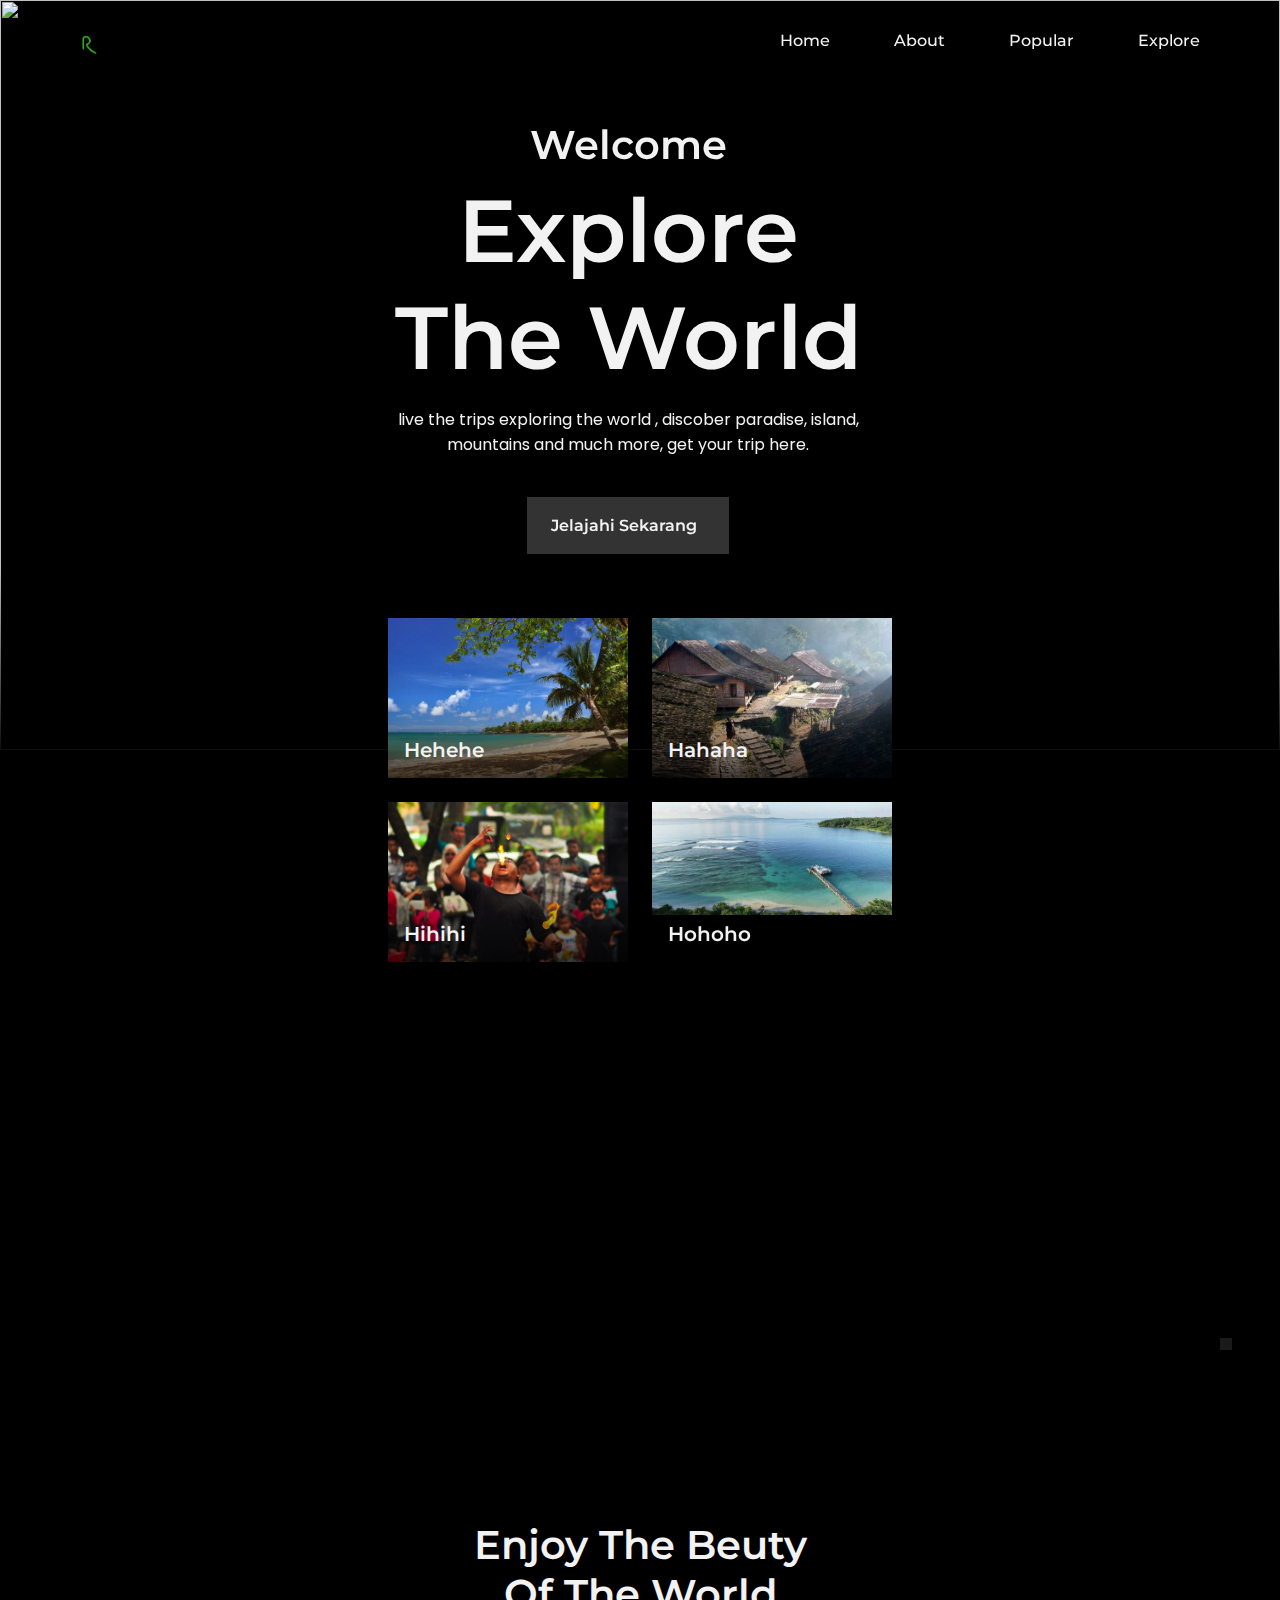
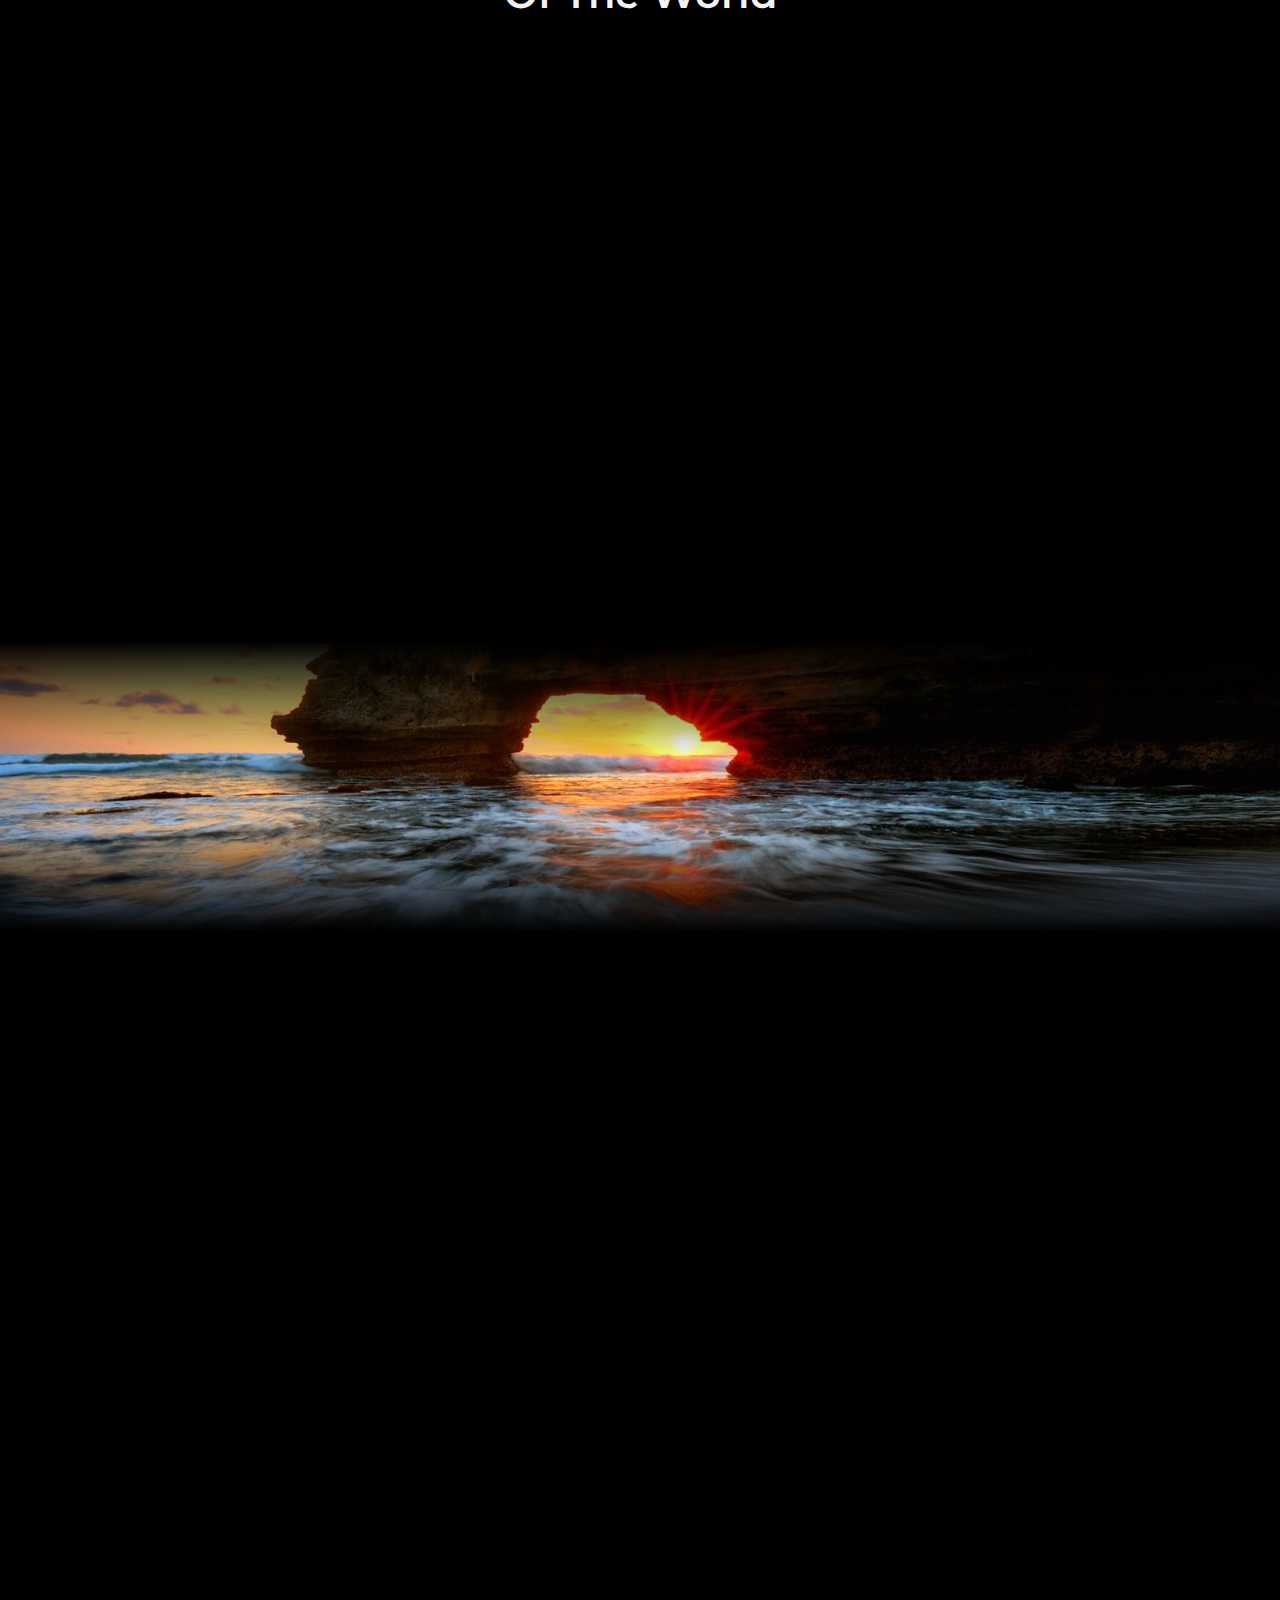
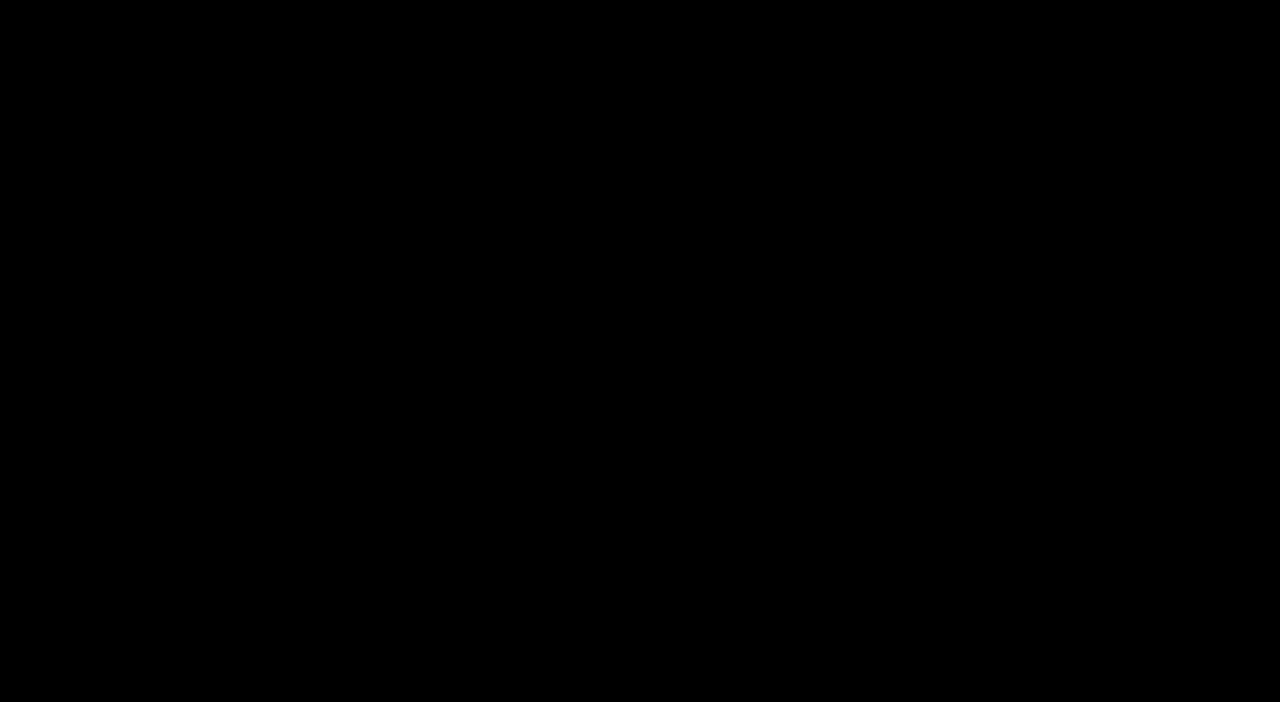
==== commit fca325c4: "Add files via upload" ====
--- a/BantenaraNewVer/index.html
+++ b/BantenaraNewVer/index.html
@@ -1,511 +1,363 @@
 <!DOCTYPE html>
-<html lang="en">
-
-<head>
-   <meta charset="UTF-8">
-   <meta name="viewport" content="width=device-width, initial-scale=1.0">
-
-   <!--=============== FAVICON ===============-->
-   <link rel="shortcut icon" href="assets/img/favicon.png" type="image/x-icon">
-
-   <!--=============== REMIXICONS ===============-->
-   <link href="https://cdn.jsdelivr.net/npm/remixicon@3.2.0/fonts/remixicon.css" rel="stylesheet">
-
-   <!--=============== CSS ===============-->
-   <link rel="stylesheet" href="assets/css/styles.css">
-
-   <!--============ Tailwind ==============-->
-   <script src="https://cdn.tailwindcss.com"></script>
-   <script src="tailwind.config.js"></script>
-   <link href="https://cdnjs.cloudflare.com/ajax/libs/flowbite/2.3.0/flowbite.min.css" rel="stylesheet" />
-   <script src="https://cdnjs.cloudflare.com/ajax/libs/flowbite/2.3.0/flowbite.min.js"></script>
-
-
-   <title>Bantenara</title>
-</head>
-
-<body>
-   <!--==================== HEADER ====================-->
-   <header class="header" id="header">
-      <nav class="nav container">
-         <a href="#" class="nav__logo">
-            <img src="assets/img/ITEM IJO-01.png" alt="" width="30px">
-         </a>
-
-         <div class="nav__menu" id="nav-menu">
-            <ul class="nav__list">
-               <li class="nav__item">
-                  <a href="#home" class="nav__link">Home</a>
-               </li>
-
-               <li class="nav__item">
-                  <a href="#budaya" class="nav__link">Budaya</a>
-               </li>
-
-               <li class="nav__item">
-                  <a href="#pariwisata" class="nav__link">Pariwisata</a>
-               </li>
-
-               <li class="nav__item">
-                  <a href="#kuliner" class="nav__link">Kuliner</a>
-               </li>
-            </ul>
-
-            <!-- button -->
-            <div class="nav__close" id="nav-close">
-               <i class="ri-close-line"></i>
+   <html lang="en">
+   <head>
+      <meta charset="UTF-8">
+      <meta name="viewport" content="width=device-width, initial-scale=1.0">
+
+      <!--=============== FAVICON ===============-->
+      <link rel="shortcut icon" href="assets/img/favicon.png" type="image/x-icon">
+
+      <!--=============== REMIXICONS ===============-->
+      <link href="https://cdn.jsdelivr.net/npm/remixicon@3.2.0/fonts/remixicon.css" rel="stylesheet">
+
+      <!--=============== CSS ===============-->
+      <link rel="stylesheet" href="assets/css/styles.css">
+
+      <title>Responsive travel website - Bedimcode</title>
+   </head>
+   <body>
+      <!--==================== HEADER ====================-->
+      <header class="header" id="header">
+         <nav class="nav container">
+            <a href="#" class="nav__logo">
+               <img src="assets/img/ITEM IJO-01.png" alt="" width="30px">
+            </a>
+
+            <div class="nav__menu" id="nav-menu">
+               <ul class="nav__list">
+                     <li class="nav__item">
+                        <a href="#home" class="nav__link">Home</a>
+                     </li>
+
+                     <li class="nav__item">
+                        <a href="#about" class="nav__link">About</a>
+                     </li>
+
+                     <li class="nav__item">
+                        <a href="#popular" class="nav__link">Popular</a>
+                     </li>
+
+                     <li class="nav__item">
+                        <a href="#explore" class="nav__link">Explore</a>
+                     </li>
+               </ul>
+
+               <!-- button -->
+               <div class="nav__close" id="nav-close">
+                  <i class="ri-close-line"></i>
+               </div>
+            </div>
+
+            <!-- toggle -->
+            <div class="nav__toggle" id="nav-toggle">
+               <i class="ri-menu-fill"></i>
+            </div>
+         </nav>
+      </header>
+
+      <!--==================== MAIN ====================-->
+      <main class="main">
+         <!--==================== HOME ====================-->
+         <section class="home section" id="home">
+            <img src="assets/img/BG REVISI BARU-01.jpg" alt="" class="home__bg">
+            <div class="home__shadow"></div>
+
+            <div class="home__container container grid">
+               <div class="home__data">
+                  <h3 class="home__subtitle">
+                     Welcome
+                  </h3>
+
+                  <h1 class="home__title">
+                     Explore <br> The World
+                  </h1>
+
+                  <p class="home__description">
+                     live the trips exploring the world ,
+                     discober paradise, island, mountains and
+                     much more, get your trip here.
+                  </p>
+
+                  <a href="#about" class="button">
+                        Jelajahi Sekarang <i class="ri-arrow-right-line"></i>
+                  </a>
+               </div>
+
+               <div class="home__cards grid" >
+
+                  <article class="home__card">
+                     <img src="assets/img/assets-AnyerBeach.jpg" class="home__card-img" alt="">
+                     <h3 class="home__card-title">Hehehe</h3>
+                     <div class="home__card-shadow"></div>
+                  </article>
+
+                  <article class="home__card">
+                     <img src="assets/img/assets-Baduy.jpg" class="home__card-img" alt="">
+                     <h3 class="home__card-title">Hahaha</h3>
+                     <div class="home__card-shadow"></div>
+                  </article>
+
+                  <article class="home__card">
+                     <img src="assets/img/DEBUS.jpg" class="home__card-img" alt="">
+                     <h3 class="home__card-title">Hihihi</h3>
+                     <div class="home__card-shadow"></div>
+                  </article>
+
+                  <article class="home__card">
+                     <img src="assets/img/taman nasional ujunng kulon.jpg" class="home__card-img" alt="">
+                     <h3 class="home__card-title">Hohoho</h3>
+                     <div class="home__card-shadow"></div>
+                  </article>
+               </div>
+            </div>
+         </section>
+
+         <!--==================== ABOUT ====================-->
+         <section class="about section" id="about">
+            <div class="about__container container grid">
+                  <div class="about__data">
+                     <h2 class="section_title">
+                        Learn More <br>
+                        About Us
+                     </h2>
+                     <p class="about__description">
+                        Lorem ipsum, dolor sit amet 
+                        consectetur adipisicing elit. 
+                        Quod, ullam! Lorem ipsum dolor sit 
+                        Lorem ipsum dolor sit amet.amet.
+                     </p>
+                     <a href="#popular" class="button">
+                        Explore Now <i class="ri-arrow-right-line"></i>
+                     </a>
+                  </div>
+                  <div class="about__image">
+                     <img src="/assets/img/bg-index.jpg" alt="" class="about__img">
+                     <div class="about__shadow"></div>
+                  </div>
+            </div>       
+         </section>
+
+         <!--==================== POPULAR ====================-->
+         <section class="popular section" id="popular">
+            <h2 class="section__title">
+               Enjoy The Beuty <br>
+               Of The World
+            </h2>
+            <div class="popular__container container grid">
+               <article class="popular__card">
+                  <div class="popular__image">
+                     <img src="assets/img/popular-mountain.jpg" alt="" class="popular__img">
+                     <div class="popular__shadow"></div>
+                  </div>
+                  <h2 class="popular__title">
+                     Hehehe
+                  </h2>
+                  <div class="popular__location">
+                     <i class="ri-map-pin-line"></i>
+                     <span>Banten</span>
+                  </div>
+   
+               </article>
+
+               <article class="popular__card">
+                  <div class="popular__image">
+                     <img src="assets/img/popular-forest.jpg" alt="" class="popular__img">
+                     <div class="popular__shadow"></div>
+                  </div>
+                  <h2 class="popular__title">
+                        Huhuhu
+                  </h2>
+                  <div class="popular__location">
+                     <i class="ri-map-pin-line"></i>
+                     <span>Banten</span>
+                  </div>
+   
+               </article>
+               <article class="popular__card">
+                  <div class="popular__image">
+                     <img src="assets/img/popular-forest.jpg" alt="" class="popular__img">
+                     <div class="popular__shadow"></div>
+                  </div>
+                  <h2 class="popular__title">
+                        Huhuhu
+                  </h2>
+                  <div class="popular__location">
+                     <i class="ri-map-pin-line"></i>
+                     <span>Banten</span>
+                  </div>
+   
+               </article>
+            </div>
+         </section>
+         
+         <!--==================== EXPLORE ====================-->
+         <section class="explore section" id="explore">
+            <div class="explore__container grid">
+               <div class="explore__image">
+                  <img src="assets/img/bg-index.jpg" alt="" class="explore__img">
+                  <div class="explore__shadow"></div>
+               </div>
+
+               <div class="explore__content container grid">
+                  <div class="explore__data">
+                     <h2 class="section__title">
+                        Explore The <br>
+                        Best Place
+                     </h2>
+                     <p class="explore__description">
+                        Lorem ipsum dolor sit, amet consectetur adipisicing elit. 
+                        Asperiores recusandae consequatur minus, id sit reprehenderit 
+                        hic rem modi deserunt magni porro. Eligendi dicta dolorem 
+                        adipisci illo sapiente! Repudiandae, reiciendis illum obcaecati 
+                        natus quis mollitia dolorem rerum, vero illo facilis sequi eaque 
+                        ducimus, deleniti porro quae veritatis labore voluptatum at modi!
+                     </p>
+                  </div>
+
+                  <div class="explore__user">
+                     <img src="assets/img/explore-perfil.png" alt="" class="explore__perfil">
+                     <span class="explore_name">Pante Slebew</span>
+                  </div>
+               </div>
+            </div>
+         </section>
+         
+         <!--==================== JOIN ====================-->
+         <section class="join section">
+            <div class="join__container container grid">
+               <div class="join__data">
+                  <h2 class="section__title" >
+                     Your Journey <br>
+                     Starts Here
+                  </h2>
+                  <p class="join__description">
+                     Lorem ipsum dolor sit amet consectetur 
+                     adipisicing elit. Natus alias dolor eaque 
+                     molestias doloribus accusantium.
+                  </p>
+                  <form action="" class="join__form">
+                     <input type="email" placeholder="Enter your email" class="join__input"> 
+                     <button class="join__button button">
+                        Subscribe our newsletter <i class="ri-arrow-right-line"></i>
+                     </button>
+                  </form>
+               </div>
+               <div class="join__image">
+                  <img src="assets/img/join-island.jpg" alt="" class="join__img">
+                  <div class="join__shadow"></div>
+               </div>
+            </div>
+         </section>
+      </main>
+
+      <!--==================== FOOTER ====================-->
+      <footer class="footer">
+         <div class="footer__container ">
+            <div class="footer__content grid">
+               <a href="" class="footer__logo">Bantenara</a>
+               <p class="footer__description">
+                  Lorem ipsum dolor sit amet <br> consectetur adipisicing elit. Iure, laborum.
+               </p>
+            </div>
+            <div class="footer__data grid">
+               <div>
+                  <h3 class="footer__title">about</h3>
+                  <ul class="footer__links">
+                     <li>
+                        <a href="#" class="footer__link">about us</a>
+                     </li>
+
+                     <li>
+                        <a href="#" class="footer__link">features</a>
+                     </li>
+
+                     <li>
+                        <a href="#" class="footer__link">News & blog</a>
+                     </li>
+                  </ul>
+               </div>
+
+               <div>
+                  <h3 class="footer__title">company</h3>
+                  <ul class="footer__links">
+                     <li>
+                        <a href="#" class="footer__link">FAQs</a>
+                     </li>
+
+                     <li>
+                        <a href="#" class="footer__link">History</a>
+                     </li>
+
+                     <li>
+                        <a href="#" class="footer__link">Testimonials</a>
+                     </li>
+                  </ul>
+               </div>
+               <div>
+                  <h3 class="footer__title">contact</h3>
+                  <ul class="footer__links">
+                     <li>
+                        <a href="#" class="footer__link">call center</a>
+                     </li>
+
+                     <li>
+                        <a href="#" class="footer__link">support center</a>
+                     </li>
+
+                     <li>
+                        <a href="#" class="footer__link">contact us</a>
+                     </li>
+                  </ul>
+               </div>
+               <div>
+                  <h3 class="footer__title">supports</h3>
+                  <ul class="footer__links">
+                     <li>
+                        <a href="#" class="footer__link">privacy policy</a>
+                     </li>
+
+                     <li>
+                        <a href="#" class="footer__link">terms & services</a>
+                     </li>
+
+                     <li>
+                        <a href="#" class="footer__link">payments</a>
+                     </li>
+                  </ul>
+               </div>
+            </div>
+
+            <div class="footer__group">
+               <div class="footer__social">
+                  <a href="" class="footer__social-link">
+                     <i class="ri-facebook-line"></i>
+                  </a>
+                  <a href="" class="footer__social-link">
+                     <i class="ri-instagram-line"></i>
+                  </a>
+                  <a href="" class="footer__social-link">
+                     <i class="ri-twitter-line"></i>
+                  </a>
+                  <a href="" class="footer__social-link">
+                     <i class="ri-youtube-line"></i>
+                  </a>
+               </div>
+               <span class="footer__copy">
+                  &#169; Copyright Bantenara
+               </span>
             </div>
          </div>
-
-         <!-- toggle -->
-         <div class="nav__toggle" id="nav-toggle">
-            <i class="ri-menu-fill"></i>
-         </div>
-      </nav>
-   </header>
-
-   <!--==================== MAIN ====================-->
-   <main class="main">
-      <!--==================== HOME ====================-->
-      <section class="home section" id="home">
-         <div class="dark">
-            <img src="assets/img/BG REVISI BARU-01.jpg" alt="" class="home__bg">
-         </div>
-         <div class="home__shadow"></div>
-
-         <div class="home__container container grid">
-            <div class="home__data">
-               <h3 class="home__subtitle">
-                  Selamat Datang
-               </h3>
-
-               <h1 class="home__title">
-                  Explore <br> The World
-               </h1>
-
-               <p class="home__description">
-                  live the trips exploring the world ,
-                  discober paradise, island, mountains and
-                  much more, get your trip here.
-               </p>
-
-               <a href="#about" class="button">
-                  Jelajahi Sekarang <i class="ri-arrow-right-line"></i>
-               </a>
-            </div>
-
-            <div class="home__cards grid">
-
-               <article class="home__card">
-                  <img src="assets/img/assets-AnyerBeach.jpg" class="home__card-img" alt="">
-                  <h3 class="home__card-title">Hehehe</h3>
-                  <div class="home__card-shadow"></div>
-               </article>
-
-               <article class="home__card">
-                  <img src="assets/img/assets-Baduy.jpg" class="home__card-img" alt="">
-                  <h3 class="home__card-title">Hahaha</h3>
-                  <div class="home__card-shadow"></div>
-               </article>
-
-               <article class="home__card">
-                  <img src="assets/img/DEBUS.jpg" class="home__card-img" alt="">
-                  <h3 class="home__card-title">Hihihi</h3>
-                  <div class="home__card-shadow"></div>
-               </article>
-
-               <article class="home__card">
-                  <img src="assets/img/taman nasional ujunng kulon.jpg" class="home__card-img" alt="">
-                  <h3 class="home__card-title">Hohoho</h3>
-                  <div class="home__card-shadow"></div>
-               </article>
-            </div>
-         </div>
-      </section>
-
-      <!--==================== BUDAYA ====================-->
-      <h2 class="section__title m-24 mt-36" id="budaya">
-         Budaya Banten
-      </h2>
-      <section class="container mx-auto grid grid-cols-3 gap-8">
-
-         <div class="max-w-sm bg-white border border-gray-200 rounded-lg shadow dark:bg-gray-800 dark:border-gray-700">
-            <a href="#">
-               <img class="rounded-t-lg" src="assets/img/DEBUS.jpg" alt="" />
-            </a>
-            <div class="p-5">
-               <a href="#">
-                  <h5 class="mb-2 text-2xl font-bold tracking-tight text-gray-900 dark:text-white">Noteworthy technology
-                     acquisitions 2021</h5>
-               </a>
-               <p class="mb-3 font-normal text-gray-700 dark:text-gray-400">Here are the biggest enterprise technology
-                  acquisitions of 2021 so far, in reverse chronological order.</p>
-
-            </div>
-         </div>
-         <div class="max-w-sm bg-white border border-gray-200 rounded-lg shadow dark:bg-gray-800 dark:border-gray-700">
-            <img src="assets/img/kriz.jpg" alt="">
-            <div class="p-5">
-               <a href="#">
-                  <h5 class="mb-2 text-2xl font-bold tracking-tight text-gray-900 dark:text-white">Noteworthy technology
-                     acquisitions 2021</h5>
-               </a>
-               <p class="mb-3 font-normal text-gray-700 dark:text-gray-400">Here are the biggest enterprise technology
-                  acquisitions of 2021 so far, in reverse chronological order.</p>
-
-            </div>
-         </div>
-         <div class="max-w-sm bg-white border border-gray-200 rounded-lg shadow dark:bg-gray-800 dark:border-gray-700">
-            <img src="assets/img/bahsa daerah use dayak people ti.jpg" alt="">
-            <div class="p-5">
-               <a href="#">
-                  <h5 class="mb-2 text-2xl font-bold tracking-tight text-gray-900 dark:text-white">Noteworthy technology
-                     acquisitions 2021</h5>
-               </a>
-               <p class="mb-3 font-normal text-gray-700 dark:text-gray-400">Here are the biggest enterprise technology
-                  acquisitions of 2021 so far, in reverse chronological order.</p>
-
-            </div>
-         </div>
-      </section>
-
-
-
-      <!--==================== PARIWISATA ====================-->
-      <section class="popular section mt-28" id="pariwisata">
-         <h2 class="section__title">
-            Pariwisata Banten
-         </h2>
-         <div class="popular__container container grid">
-            <article class="popular__card">
-               <div class="popular__image">
-                  <img src="assets/img/pariwisata/masjibAgung.jpg" alt="" class="popular__img ">
-                  <div class="popular__shadow"></div>
-               </div>
-               <h2 class="popular__title">
-                  Masjid Agung
-               </h2>
-               <div class="popular__location">
-                  <i class="ri-map-pin-line"></i>
-                  <span>Banten</span>
-               </div>
-
-            </article>
-
-            <article class="popular__card">
-               <div class="popular__image">
-                  <img src="assets/img/ayam-bakar.jpg" alt="" class="popular__img">
-                  <div class="popular__shadow"></div>
-               </div>
-               <h2 class="popular__title">
-                  Huhuhu
-               </h2>
-               <div class="popular__location">
-                  <i class="ri-map-pin-line"></i>
-                  <span>Banten</span>
-               </div>
-
-            </article>
-            <article class="popular__card">
-               <div class="popular__image">
-                  <img src="assets/img/ayam-bakar.jpg" alt="" class="popular__img">
-                  <div class="popular__shadow"></div>
-               </div>
-               <h2 class="popular__title">
-                  Huhuhu
-               </h2>
-               <div class="popular__location">
-                  <i class="ri-map-pin-line"></i>
-                  <span>Banten</span>
-               </div>
-
-            </article>
-
-            <article class="popular__card">
-               <div class="popular__image">
-                  <img src="assets/img/ayam-bakar.jpg" alt="" class="popular__img">
-                  <div class="popular__shadow"></div>
-               </div>
-               <h2 class="popular__title">
-                  Huhuhu
-               </h2>
-               <div class="popular__location">
-                  <i class="ri-map-pin-line"></i>
-                  <span>Banten</span>
-               </div>
-
-            </article>
-            <article class="popular__card">
-               <div class="popular__image">
-                  <img src="assets/img/ayam-bakar.jpg" alt="" class="popular__img">
-                  <div class="popular__shadow"></div>
-               </div>
-               <h2 class="popular__title">
-                  Huhuhu
-               </h2>
-               <div class="popular__location">
-                  <i class="ri-map-pin-line"></i>
-                  <span>Banten</span>
-               </div>
-
-            </article>
-            <article class="popular__card">
-               <div class="popular__image">
-                  <img src="assets/img/ayam-bakar.jpg" alt="" class="popular__img">
-                  <div class="popular__shadow"></div>
-               </div>
-               <h2 class="popular__title">
-                  Huhuhu
-               </h2>
-               <div class="popular__location">
-                  <i class="ri-map-pin-line"></i>
-                  <span>Banten</span>
-               </div>
-
-            </article>
-
-         </div>
-      </section>
-
-      <!--==================== KULINER ====================-->
-      <section class=" mt-[400px] mr-24 ml-24" id="kuliner">
-         <h2 class="section__title">
-            Kuliner Banten
-         </h2>
-         <div class="grid grid-cols-2 md:grid-cols-4 gap-4">
-            <div class="grid gap-4">
-               <div class="group relative">
-                  <img class="h-auto max-w-full rounded-lg" src="assets/img/GIPANG.jpg" alt="">
-                  <div
-                     class="opacity-0 group-hover:opacity-100 bg-black bg-opacity-50 p-2 rounded-lg absolute top-0 left-0 w-full h-full flex justify-center items-center text-white">
-                     Gipang
-                  </div>
-               </div>
-               <div class="group relative">
-                  <img class="h-auto max-w-full rounded-lg" src="assets/img/gecom-khas-banten.jpg" alt="">
-                  <div
-                     class="opacity-0 group-hover:opacity-100 bg-black bg-opacity-50 p-2 rounded-lg absolute top-0 left-0 w-full h-full flex justify-center items-center text-white">
-                     Gecom
-                  </div>
-               </div>
-               <div class="group relative">
-                  <img class="h-auto max-w-full rounded-lg" src="assets/img/laksa-tangerang.jpg" alt="">
-                  <div
-                     class="opacity-0 group-hover:opacity-100 bg-black bg-opacity-50 p-2 rounded-lg absolute top-0 left-0 w-full h-full flex justify-center items-center text-white">
-                     laksa
-                  </div>
-               </div>
-            </div>
-            <div class="grid gap-4">
-               <div class="group relative">
-                  <img class="h-auto max-w-full rounded-lg" src="assets/img/nasi-gonjleng-khas-banten.jpg" alt="">
-                  <div
-                     class="opacity-0 group-hover:opacity-100 bg-black bg-opacity-50 p-2 rounded-lg absolute top-0 left-0 w-full h-full flex justify-center items-center text-white">
-                     laksa
-                  </div>
-               </div>
-               <div class="group relative">
-                  <img class="h-auto max-w-full rounded-lg" src="assets/img/nasi-uduk-serang.jpg" alt="">
-                  <div
-                     class="opacity-0 group-hover:opacity-100 bg-black bg-opacity-50 p-2 rounded-lg absolute top-0 left-0 w-full h-full flex justify-center items-center text-white">
-                     laksa
-                  </div>
-               </div>
-               <div class="group relative">
-                  <img class="h-auto max-w-full rounded-lg" src="assets/img/soto banten.jpg" alt="">
-                  <div
-                     class="opacity-0 group-hover:opacity-100 bg-black bg-opacity-50 p-2 rounded-lg absolute top-0 left-0 w-full h-full flex justify-center items-center text-white">
-                     laksa
-                  </div>
-               </div>
-            </div>
-            <div class="grid gap-4">
-               <div class="group relative">
-                  <img class="h-auto max-w-full rounded-lg" src="assets/img/kue-lumpur.jpg" alt="">
-                  <div
-                     class="opacity-0 group-hover:opacity-100 bg-black bg-opacity-50 p-2 rounded-lg absolute top-0 left-0 w-full h-full flex justify-center items-center text-white">
-                     laksa
-                  </div>
-               </div>
-               <div class="group relative">
-                  <img class="h-auto max-w-full rounded-lg" src="assets/img/Pecak Bandeng2.jpg" alt="">
-                  <div
-                     class="opacity-0 group-hover:opacity-100 bg-black bg-opacity-50 p-2 rounded-lg absolute top-0 left-0 w-full h-full flex justify-center items-center text-white">
-                     laksa
-                  </div>
-               </div>
-               <div class="group relative">
-                  <img class="h-auto max-w-full rounded-lg" src="assets/img/nasi-gonjleng-khas-banten.jpg" alt="">
-                  <div
-                     class="opacity-0 group-hover:opacity-100 bg-black bg-opacity-50 p-2 rounded-lg absolute top-0 left-0 w-full h-full flex justify-center items-center text-white">
-                     laksa
-                  </div>
-               </div>
-            </div>
-            <div class="grid gap-4">
-               <div class="group relative">
-                  <img class="h-auto max-w-full rounded-lg" src="assets/img/Pecak Bandeng.webp" alt="">
-                  <div
-                     class="opacity-0 group-hover:opacity-100 bg-black bg-opacity-50 p-2 rounded-lg absolute top-0 left-0 w-full h-full flex justify-center items-center text-white">
-                     laksa
-                  </div>
-               </div>
-               <div class="group relative">
-                  <img class="h-auto max-w-full rounded-lg" src="assets/img/ayam-bakar.jpg" alt="">
-                  <div
-                     class="opacity-0 group-hover:opacity-100 bg-black bg-opacity-50 p-2 rounded-lg absolute top-0 left-0 w-full h-full flex justify-center items-center text-white">
-                     laksa
-                  </div>
-               </div>
-               <div class="group relative">
-                  <img class="h-auto max-w-full rounded-lg" src="assets/img/bubur-ayam.jpg" alt="">
-                  <div
-                     class="opacity-0 group-hover:opacity-100 bg-black bg-opacity-50 p-2 rounded-lg absolute top-0 left-0 w-full h-full flex justify-center items-center text-white">
-                     laksa
-                  </div>
-               </div>
-            </div>
-         </div>
-
-      </section>
-
-      <!--==================== JOIN ====================-->
-      <section class="join section">
-         <div class="join__container container grid">
-            <div class="join__data">
-               <h2 class="section__title">
-                  Your Journey <br>
-                  Starts Here
-               </h2>
-               <p class="join__description">
-                  Lorem ipsum dolor sit amet consectetur
-                  adipisicing elit. Natus alias dolor eaque
-                  molestias doloribus accusantium.
-               </p>
-               <form action="" class="join__form">
-                  <input type="email" placeholder="Enter your email" class="join__input">
-                  <button class="join__button button">
-                     Subscribe our newsletter <i class="ri-arrow-right-line"></i>
-                  </button>
-               </form>
-            </div>
-            <div class="join__image">
-               <img src="assets/img/join-island.jpg" alt="" class="join__img">
-               <div class="join__shadow"></div>
-            </div>
-         </div>
-      </section>
-   </main>
-
-   <!--==================== FOOTER ====================-->
-   <footer class="footer">
-      <div class="footer__container ">
-         <div class="footer__content grid">
-            <a href="" class="footer__logo">Bantenara</a>
-            <p class="footer__description">
-               Lorem ipsum dolor sit amet <br> consectetur adipisicing elit. Iure, laborum.
-            </p>
-         </div>
-         <div class="footer__data grid">
-            <div>
-               <h3 class="footer__title">about</h3>
-               <ul class="footer__links">
-                  <li>
-                     <a href="#" class="footer__link">about us</a>
-                  </li>
-
-                  <li>
-                     <a href="#" class="footer__link">features</a>
-                  </li>
-
-                  <li>
-                     <a href="#" class="footer__link">News & blog</a>
-                  </li>
-               </ul>
-            </div>
-
-            <div>
-               <h3 class="footer__title">company</h3>
-               <ul class="footer__links">
-                  <li>
-                     <a href="#" class="footer__link">FAQs</a>
-                  </li>
-
-                  <li>
-                     <a href="#" class="footer__link">History</a>
-                  </li>
-
-                  <li>
-                     <a href="#" class="footer__link">Testimonials</a>
-                  </li>
-               </ul>
-            </div>
-            <div>
-               <h3 class="footer__title">contact</h3>
-               <ul class="footer__links">
-                  <li>
-                     <a href="#" class="footer__link">call center</a>
-                  </li>
-
-                  <li>
-                     <a href="#" class="footer__link">support center</a>
-                  </li>
-
-                  <li>
-                     <a href="#" class="footer__link">contact us</a>
-                  </li>
-               </ul>
-            </div>
-            <div>
-               <h3 class="footer__title">supports</h3>
-               <ul class="footer__links">
-                  <li>
-                     <a href="#" class="footer__link">privacy policy</a>
-                  </li>
-
-                  <li>
-                     <a href="#" class="footer__link">terms & services</a>
-                  </li>
-
-                  <li>
-                     <a href="#" class="footer__link">payments</a>
-                  </li>
-               </ul>
-            </div>
-         </div>
-
-         <div class="footer__group">
-            <div class="footer__social">
-               <a href="" class="footer__social-link">
-                  <i class="ri-facebook-line"></i>
-               </a>
-               <a href="" class="footer__social-link">
-                  <i class="ri-instagram-line"></i>
-               </a>
-               <a href="" class="footer__social-link">
-                  <i class="ri-twitter-line"></i>
-               </a>
-               <a href="" class="footer__social-link">
-                  <i class="ri-youtube-line"></i>
-               </a>
-            </div>
-            <span class="footer__copy">
-               &#169; Copyright Bantenara
-            </span>
-         </div>
-      </div>
-   </footer>
-
-   <!--========== SCROLL UP ==========-->
-   <a href="#" class="scrollup" id="scroll-up">
-      <i class="ri-arrow-up-line"></i>
-   </a>
-
-   <!--=============== SCROLLREVEAL ===============-->
-   <script src="assets/js/scrollreveal.min.js"></script>
-
-   <!--=============== MAIN JS ===============-->
-   <script src="assets/js/main.js"></script>
-</body>
-
+      </footer>
+
+      <!--========== SCROLL UP ==========-->
+      <a href="#" class="scrollup" id="scroll-up">
+         <i class="ri-arrow-up-line"></i>
+      </a>
+
+      <!--=============== SCROLLREVEAL ===============-->
+      <script src="assets/js/scrollreveal.min.js"></script>
+
+      <!--=============== MAIN JS ===============-->
+      <script src="assets/js/main.js"></script>
+   </body>
 </html>--- a/BantenaraNewVer/assets/css/styles.css
+++ b/BantenaraNewVer/assets/css/styles.css
@@ -58,7 +58,7 @@
 
 html {
   scroll-behavior: smooth;
-
+  
 }
 
 body,
@@ -79,10 +79,7 @@
   border: none;
 }
 
-h1,
-h2,
-h3,
-h4 {
+h1, h2, h3, h4 {
   color: var(--title-color);
   font-family: var(--second-font);
   font-weight: var(--font-semi-bold);
@@ -124,12 +121,11 @@
 }
 
 .main {
-  overflow: hidden;
-  /* For animation ScrollReveal */
+  overflow: hidden; /* For animation ScrollReveal */
 }
 
 /*=============== HEADER & NAV ===============*/
-.header {
+.header{
   position: fixed;
   width: 100%;
   background-color: transparent;
@@ -138,21 +134,21 @@
   z-index: var(--z-fixed);
 }
 
-.nav {
+.nav{
   height: var(--header-height);
   display: flex;
   justify-content: space-between;
   align-items: center;
 }
 
-.nav__logo {
+.nav__logo{
   color: var(--title-color);
   font-family: var(--second-font);
   font-weight: var(--font-semi-bold);
 }
 
 .nav__toggle,
-.nav__close {
+.nav__close{
   display: flex;
   font-size: 1.2rem;
   color: var(--title-color);
@@ -161,11 +157,11 @@
 
 /* Navigation for mobile devices */
 @media screen and (max-width:1023px) {
-  .nav__menu {
+  .nav__menu{
     position: fixed;
     top: -100%;
     left: 0;
-    background-color: hsla(0, 0%, 0%, .3);
+    background-color: hsla(0,0%,0%,.3);
     width: 100%;
     padding-block: 4rem;
     backdrop-filter: blur(24px);
@@ -174,7 +170,7 @@
   }
 }
 
-.nav__list {
+.nav__list{
   text-align: center;
   display: flex;
   flex-direction: column;
@@ -182,31 +178,31 @@
 
 }
 
-.nav__link {
+.nav__link{
   position: relative;
   color: var(--title-color);
   font-family: var(--second-font);
   font-weight: var(--font-medium);
 }
 
-.nav__close {
-  position: absolute;
-  top: 1rem;
+.nav__close{
+  position: absolute;
+  top:1rem;
   right: 1.5rem;
 }
 
 /* Show menu */
-.show-menu {
+.show-menu{
   top: 0;
 }
 
 /* Add blur to header */
-.blur-header::after {
+.blur-header::after{
   content: '';
   position: absolute;
   width: 1000%;
   height: 100%;
-  background-color: hsla(0, 0%, 0%, .3);
+  background-color: hsla(0,0%,0%,.3);
   backdrop-filter: blur(24px);
   -webkit-backdrop-filter: blur(24px);
   top: 0;
@@ -215,27 +211,17 @@
 }
 
 /* Active link */
-.active-link::after {
+.active-link::after{
   width: 70%;
-
+  
 }
 
 /*=============== HOME ===============*/
-.home {
-  position: relative;
-}
-
-.dark::before {
-  content: "";
-  position: absolute;
-  top: 0;
-  left: 0;
-  width: 100%;
-  height: 100%;
-  background-color: rgba(0, 0, 0, 0.2);
-}
-
-.home__bg {
+.home{
+  position: relative;
+}
+
+.home__bg{
   position: absolute;
   top: 0;
   left: 0;
@@ -245,69 +231,68 @@
   object-position: center;
 }
 
-.home__shadow {
+.home__shadow{
   position: absolute;
   top: 0;
-  left: 0;
+  left:0;
   width: 100%;
   height: 800px;
-  background: linear-gradient(180deg,
-      hsla(0, 0%, 0%, 0)58%,
-      hsl(0, 0%, 0%)78%);
-}
-
-.home__container {
-  position: relative;
-  padding-top: 3rem;
-  row-gap: 3rem;
-}
-
-.home__data {
+  background: linear-gradient(180deg, 
+  hsla(0,0%,0%,0)58%,
+  hsl(0,0%,0%)78% );
+}
+.home__container{
+   position: relative;
+   padding-top: 3rem;
+   row-gap: 3rem;
+}
+
+.home__data{
   text-align: center;
 }
 
-.home__subtitle {
+.home__subtitle{
   font-size: var(--h3-font-size);
   margin-bottom: .5rem;
 }
 
-.home__title {
+.home__title{
   font-size: var(--biggest-font-size);
   margin-bottom: 1rem;
 }
 
-.home__description {
+.home__description{
   margin-bottom: 2rem;
   color: var(--title-color);
 }
 
-.home__cards {
+.home__cards{
   grid-template-columns: 240px;
   justify-content: center;
 
 }
 
-.home__card {
+.home__card{
   position: relative;
   overflow: hidden;
 }
 
-.home__card-img {
+.home__card-img{
   transition: transform .4s;
 }
 
-.home__card-shadow {
+.home__card-shadow{
   position: absolute;
   width: 100%;
   height: 100%;
   top: 0;
   left: 0;
-  background: linear-gradient(180deg, hsla(0, 0%, 0%, 0)50%, hsl(0, 0%, 0%)120%);
-
-
-}
-
-.home__card-title {
+  background: linear-gradient(180deg,hsla(0,0%,0%,0)50%, hsl(0,0%,0%)120%);
+
+
+}
+
+.home__card-title{
   position: absolute;
   left: 1rem;
   bottom: 1rem;
@@ -320,8 +305,8 @@
 }
 
 /*=============== BUTTON ===============*/
-.button {
-  background-color: hsla(0, 0%, 100%, .2);
+.button{
+  background-color: hsla(0,0%,100%, .2);
   padding: 1.2rem 1.5rem;
   color: var(--title-color);
   display: inline-flex;
@@ -334,93 +319,83 @@
 
 }
 
-.button i {
+.button i{
   font-size: 1.25rem;
   transition: transform .4s;
   font-weight: initial;
 }
 
-.button:hover i {
+.button:hover i{
   transform: translateX(.25rem);
 }
 
 /*=============== ABOUT ===============*/
-.about__container {
+.about__container{
   row-gap: 3rem;
   justify-content: center;
 
 }
 
-.about__data {
+.about__data{
   text-align: center;
 
 }
 
-.about__description {
+.about__description{
   margin-bottom: 2rem;
 }
-
-.about__image {
+.about__image{
   position: relative;
   justify-content: center;
   overflow: hidden;
-
-}
-
-.about__img {
+  
+}
+.about__img{
   width: 450px;
   transition: transform .4s;
   align-items: center;
 }
-
-.about__shadow {
-  position: absolute;
-  top: 0;
+.about__shadow{
+  position: absolute;
+  top:0;
   left: 0;
   width: 100%;
   height: 100%;
-  background: linear-gradient(180deg, hsla(0, 0%, 0%, 0)50%, hsl(0, 0%, 0%)125%);
-}
-
-.about__image:hover .about__img {
+  background: linear-gradient(180deg, hsla(0,0%,0%,0)50%, hsl(0,0%,0%)125%);
+}
+.about__image:hover .about__img{
   transform: scale(1.2);
 }
-
 /*=============== POPULAR ===============*/
-.popular__container {
+.popular__container{
   padding-top: 1.5rem;
   grid-template-columns: 240px;
   justify-content: center;
   row-gap: 2.5rem;
 }
-
-.popular__image {
+.popular__image{
   position: relative;
   overflow: hidden;
   margin-bottom: 1rem;
 
 }
-
-.popular__img {
+.popular__img{
   transition: transform .4s;
-
-}
-
-.popular__shadow {
+ 
+}
+.popular__shadow{
   position: absolute;
   top: 0;
   left: 0;
   width: 100%;
   height: 100%;
-  background: linear-gradient(180deg, hsla(0, 0%, 0%, 0)50%, hsl(0, 0%, 0%)125%);
-}
-
-.popular__title {
+  background: linear-gradient(180deg,hsla(0,0%,0%,0)50%, hsl(0,0%,0%)125%);
+}
+.popular__title{
   font-size: var(--h3-font-size);
   margin-bottom: .5rem;
 }
-
-.popular__location {
+.popular__location{
   display: inline-flex;
   align-items: center;
   column-gap: .25rem;
@@ -428,154 +403,137 @@
   font-family: var(--second-font);
   font-weight: 500;
 }
-
-.popular__location i {
+.popular__location i{
   font-size: 1rem;
 }
-
-.popular__image:hover .popular__img {
+.popular__image:hover .popular__img{
   transform: scale(1.2);
 }
 
 
 /*=============== EXPLORE ===============*/
-.explore {
+.explore{
   position: relative;
   justify-content: center;
 
 }
-
-.explore__image {
+.explore__image{
   position: absolute;
   overflow: hidden;
   text-align: center;
-
-}
-
-.explore__img {
-  width: 100%;
-  height: 333px;
+ 
+}
+
+.explore__img{
+  width: 100%;
+  height: 333px ;
   object-fit: cover;
   object-position: center;
   right: 0;
 }
 
-.explore__shadow {
+.explore__shadow{
   position: absolute;
   top: 0;
   left: 0;
   width: 100%;
   height: 100%;
-  background: linear-gradient(180deg,
-      hsl(0, 0%, 0%)5%,
-      hsla(0, 0%, 0%, 0)40%,
-      hsla(0, 0%, 0%, 0)60%,
-      hsl(0, 0%, 0%)92%);
-}
-
-.explore__content {
+  background: linear-gradient(180deg, 
+  hsl(0,0%,0%)5%, 
+  hsla(0,0%,0%,0)40%,
+  hsla(0,0%,0%,0)60%, 
+  hsl(0,0%,0%)92% );
+}
+
+.explore__content{
   position: relative;
   padding-top: 16rem;
   text-align: center;
   row-gap: 2.5rem;
 }
-
-.explore__user {
+.explore__user{
   display: inline-flex;
   align-items: center;
   justify-content: center;
   column-gap: .5rem;
 }
-
-.explore__perfil {
+.explore__perfil{
   width: 30px;
   border-radius: 50%;
 
 }
-
-.explore__name {
+.explore__name{
   font-size: var(--small-font-size);
   color: var(--title-color);
 }
 
 /*=============== JOIN ===============*/
-.join__container {
+.join__container{
   position: relative;
   row-gap: 3rem;
-
-
-}
-
-.join__data {
+ 
+
+}
+.join__data{
   text-align: center;
 }
-
-.join__description {
+.join__description{
   margin-bottom: 2rem;
 }
-
-.join__form {
+.join__form{
   display: grid;
   row-gap: 1rem;
 
 }
-
-.join__input {
+.join__input{
   padding: 1.25rem 1rem;
   background-color: var(--container-color);
 }
-
-.join__button {
+.join__button{
   cursor: pointer;
 }
-
-.join__image {
+.join__image{
   position: relative;
   justify-self: center;
   overflow: hidden;
 }
-
-.join__img {
+.join__img{
   width: 300px;
   transition: transform .4s;
 }
-
-.join__shadow {
+.join__shadow{
   position: absolute;
   top: 0;
   left: 0;
   width: 100%;
   height: 100%;
-  background: linear-gradient(180deg, hsla(0, 0%, 0%, 0)50%, hsl(0, 0%, 0%)125%);
-
-}
-
-.join__image:hover .join__img {
+  background: linear-gradient(180deg,hsla(0,0%,0%,0)50%, hsl(0,0%,0%)125%);
+
+}
+.join__image:hover .join__img{
   transform: scale(1.2)
 }
-
 /*=============== FOOTER ===============*/
-.footer {
+.footer{
   padding-block: 2.5rem;
   padding-top: 5rem;
   align-items: center;
   position: relative;
 }
-
-.footer__container {
+.footer__container{
   position: absolute;
   row-gap: 3.5rem;
-  padding: 2rem;
+ padding: 2rem;
   left: 0;
   right: 0;
   width: 100%;
   object-fit: cover;
   object-position: center;
-  background-color: hsla(0, 0%, 100%, .2);
-
-}
-
-.footer__logo {
+  background-color: hsla(0,0%,100%, .2);
+
+}
+
+.footer__logo{
   display: inline-block;
   color: var(--title-color);
   font-size: var(--h2-font-size);
@@ -584,302 +542,263 @@
   margin-bottom: 1rem;
 }
 
-.footer__data {
+.footer__data{
   grid-template-columns: repeat(2, max-content);
   gap: 2.5rem 3.5rem;
 }
-
-.footer__title {
+.footer__title{
   font-size: var(--h3-font-size);
   margin-bottom: 1rem;
 
 }
-
-.footer__links {
+.footer__links{
   display: grid;
   row-gap: .75rem;
 }
-
-.footer__link {
+.footer__link{
   color: var(--text-color);
   transition: color .4s;
 }
-
-.footer__link:hover {
-  color: var(--title-color);
-}
-
-.footer__group,
-.footer__social {
+.footer__link:hover{
+  color: var(--title-color);
+}
+.footer__group, .footer__social{
   display: flex;
 }
 
-.footer__group {
+.footer__group{
   margin-top: 5rem;
   flex-direction: column;
   align-items: center;
   row-gap: 2rem;
 
 }
-
-.footer__social {
+.footer__social{
   column-gap: 1.5rem;
 }
-
-.footer__social-link {
+.footer__social-link{
   color: var(--text-color);
   font-size: 1.25rem;
   transition: color .4s, transform .4s;
 }
 
-.footer__social-link:hover {
+.footer__social-link:hover{
   color: var(--text-color);
   transform: translateY(-.25rem);
 }
-
-.footer__copy {
+.footer__copy{
   font-size: var(--smaller-font-size);
   color: var(--text-color);
   text-align: center;
 }
-
 /*=============== SCROLL BAR ===============*/
-::-webkit-scrollbar {
+::-webkit-scrollbar{
   width: .6rem;
   border-radius: .5rem;
-  background-color: hsl(0, 0%, 10%);
-}
-
-::-webkit-scrollbar-thumb {
+  background-color: hsl(0,0%,10%);
+}
+::-webkit-scrollbar-thumb{
   border-radius: .5rem;
-  background-color: hsl(0, 0%, 20%);
-}
-
-::-webkit-scrollbar-thumb:hover {
-
-  background-color: hsl(0, 0%, 10%);
+  background-color: hsl(0,0%,20%);
+}
+::-webkit-scrollbar-thumb:hover{
+  
+  background-color: hsl(0,0%,10%);
 }
 
 /*=============== SCROLL UP ===============*/
-.scrollup {
+.scrollup{
   position: fixed;
   right: 1rem;
   bottom: -50%;
-  background-color: hsla(0, 0%, 100%, .1);
+  background-color: hsla(0,0%,100%, .1);
   padding: 6px;
   display: inline-flex;
   color: var(--title-color);
   font-size: 1.25rem;
   backdrop-filter: blur(24px);
   -webkit-backdrop-filter: blur(24px);
-  z-index: var(--z-tooltip);
+  z-index:var(--z-tooltip);
   transition: bottom .4s, transform .4s;
 }
 
-.scrollup:hover {
+.scrollup:hover{
   transform: translateY(-.25rem);
 }
 
 
 /* Show Scroll Up */
-.show-scroll {
-  bottom: 3rem;
+.show-scroll{
+  bottom:3rem;
 }
 
 /*=============== BREAKPOINTS ===============*/
 /* For small devices */
 @media screen and (max-width:340px) {
-  .container {
+  .container{
     margin-inline: 1rem;
   }
-
-  .footer__data {
-    grid-template-columns: max-content;
-  }
-
+  .footer__data{
+    grid-template-columns:max-content ;
+  }
+  
 }
 
 /* For medium devices */
 @media screen and (min-width:576px) {
-
   .home__container,
   .about__container,
-  .join__container {
+  .join__container
+  {
     grid-template-columns: 380px;
     justify-content: center;
   }
-
-  .footer__data img {
+  .footer__data img{
     grid-template-columns: repeat(3, 240px);
-
-  }
-}
-
+  
+  }
+}
 @media screen and (min-width:768px) {
-  .home__cards {
+  .home__cards{
     grid-template-columns: repeat(2, 240px);
   }
-
   .about__container,
-  .join__container {
+  .join__container{
     grid-template-columns: repeat(2, 350px);
     align-items: center;
   }
 
   .about__data,
-  .about__data .section__title,
+  .about__data .section__title, 
   .join__data,
-  .join__data .section__title {
+  .join__data .section__title{
     text-align: initial;
   }
 
-  .popular__container {
+  .popular__container{
     grid-template-columns: repeat(2, 240px);
   }
-
-  .explore__img {
+  .explore__img{
     width: 100vw;
   }
-
-  .join__image {
+  .join__image{
     order: -1;
 
   }
-
-  .footer__content {
-
+  .footer__content{
+    
     justify-content: space-between;
   }
-
-  .footer__group {
+  .footer__group{
     flex-direction: row;
     justify-content: space-between;
   }
-
-  .footer__data {
+  .footer__data{
     display: flex;
     justify-content: space-between;
     align-items: center;
   }
-
-  .footer__copy {
+  .footer__copy{
     order: -1;
   }
 }
 
 /* For large devices */
 @media screen and (min-width: 1023px) {
-
   .nav__close,
-  .nav__toggle {
+  .nav__toggle{
     display: none;
   }
-
-  .nav__list {
-    flex-direction: row;
+  .nav__list{
+    flex-direction:row;
     column-gap: 4rem;
   }
-
-  .popular__container {
+  .popular__container{
     grid-template-columns: repeat(3, 240px);
   }
-
-  .footer__data {
+  .footer__data{
     grid-template-columns: repeat(4, max-content);
     column-gap: 4.5rem;
     padding-block: 1rem;
   }
-
-}
-
-@media screen and (min-width:1152px) {
-  .container {
+  
+}
+
+@media screen and (min-width:1152px){
+  .container{
     margin-inline: auto;
   }
-
-  .section {
+  .section{
     padding-block: 7rem 2rem;
   }
-
-  .nav {
+  .nav{
     height: calc(var(--header-height) + 1.5rem);
   }
-
-  .blur-header::after {
+  .blur-header::after{
     backdrop-filter: blur(25px);
     -webkit-backdrop-filter: blur(25px);
   }
-
-  .home__container {
+  .home__container{
     grid-template-columns: auto;
     justify-content: center;
     text-align: center;
     row-gap: 4rem;
     padding-top: .5rem;
   }
-
-  .home__shadow {
+  .home__shadow{
     height: 980px;
   }
-
-  .home__data {
+  .home__data{
     text-align: center;
     width: 480px;
   }
-
-  .home__subtitle {
+  .home__subtitle{
     font-size: var(--h1-font-size);
   }
-
-  .home__description {
+  .home__description{
     margin-bottom: 2.5rem;
   }
-
-  .home__card {
+  .home__card{
     grid-template-columns: repeat(4, 260px);
   }
-
-  .about__container {
+  
+  .about__container{
     grid-template-columns: 400px 460px;
     column-gap: 8.5rem;
     padding-block: 1rem;
   }
-
-  .about__description {
+  .about__description{
     margin-bottom: 3rem;
   }
 
-  .popular__container {
+  .popular__container{
     grid-template-columns: repeat(3, 300px);
     column-gap: 3rem;
     padding-top: 4rem;
   }
 
-  .join__container {
+  .join__container{
     grid-template-columns: 460px 340px;
     column-gap: 8.5rem;
     padding-block: 1rem 5rem;
 
   }
-
-  .join__image {
+  .join__image{
     width: 460px;
   }
-
-  .footer {
+  
+  .footer{
     padding-block: 5rem 3rem;
 
   }
-
-  .footer__title {
+  .footer__title{
     margin-bottom: 1.5rem;
   }
-
-  .footer__group {
+  .footer__group{
     margin-top: 7rem;
   }
 
-  .scrollup {
+  .scrollup{
     right: 3rem;
   }
-}+}
